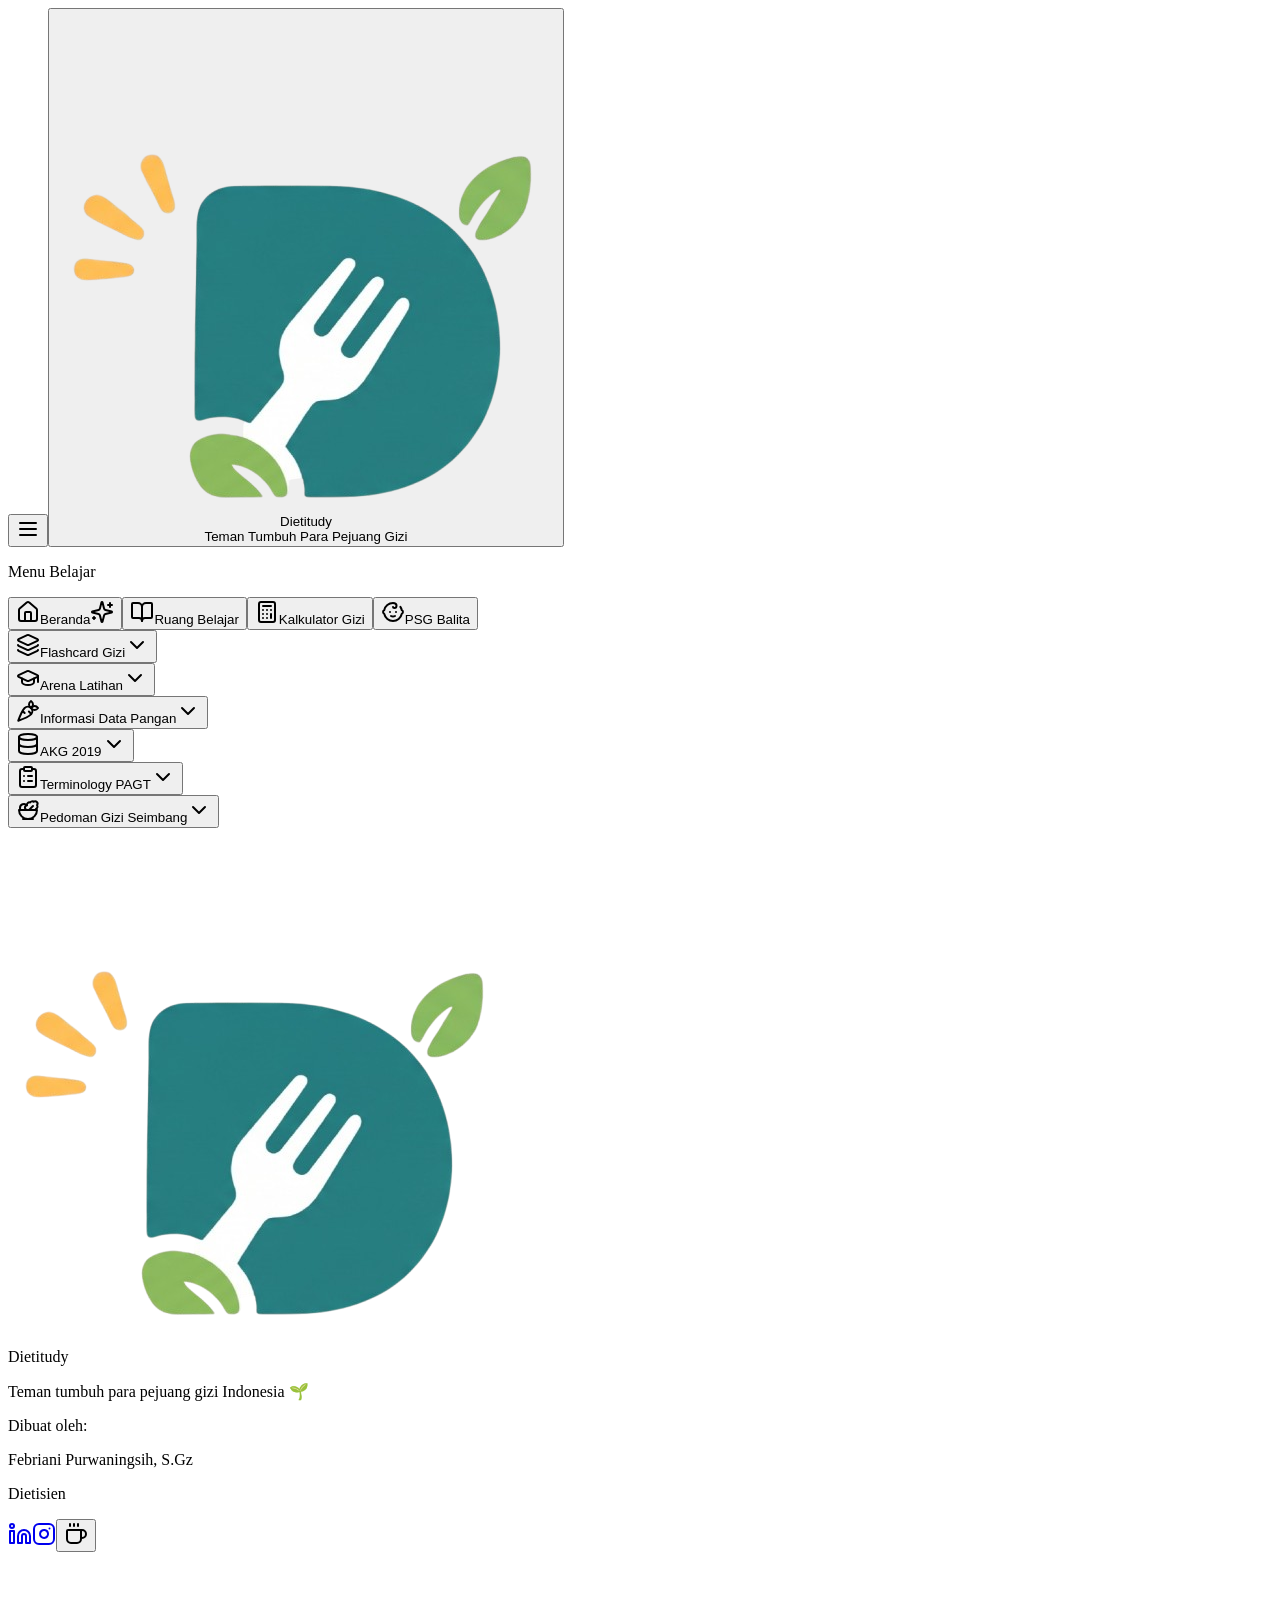
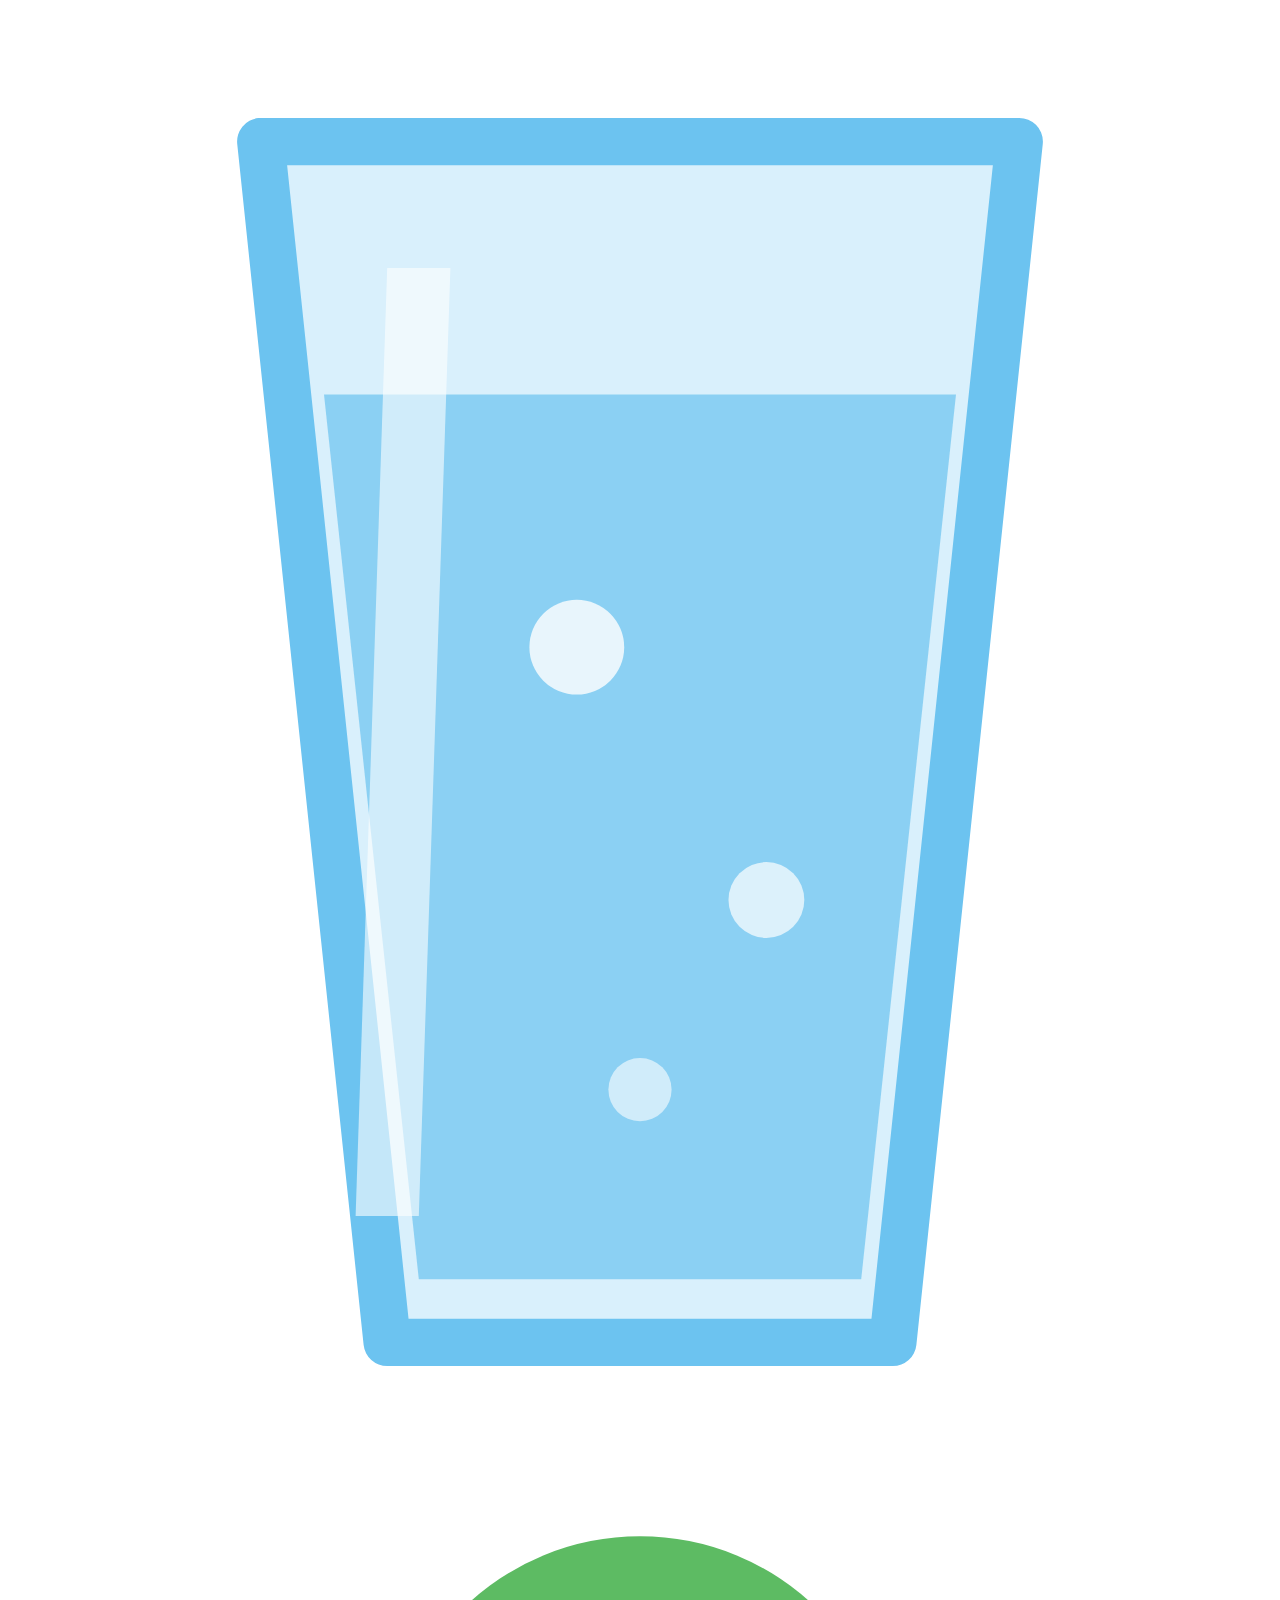
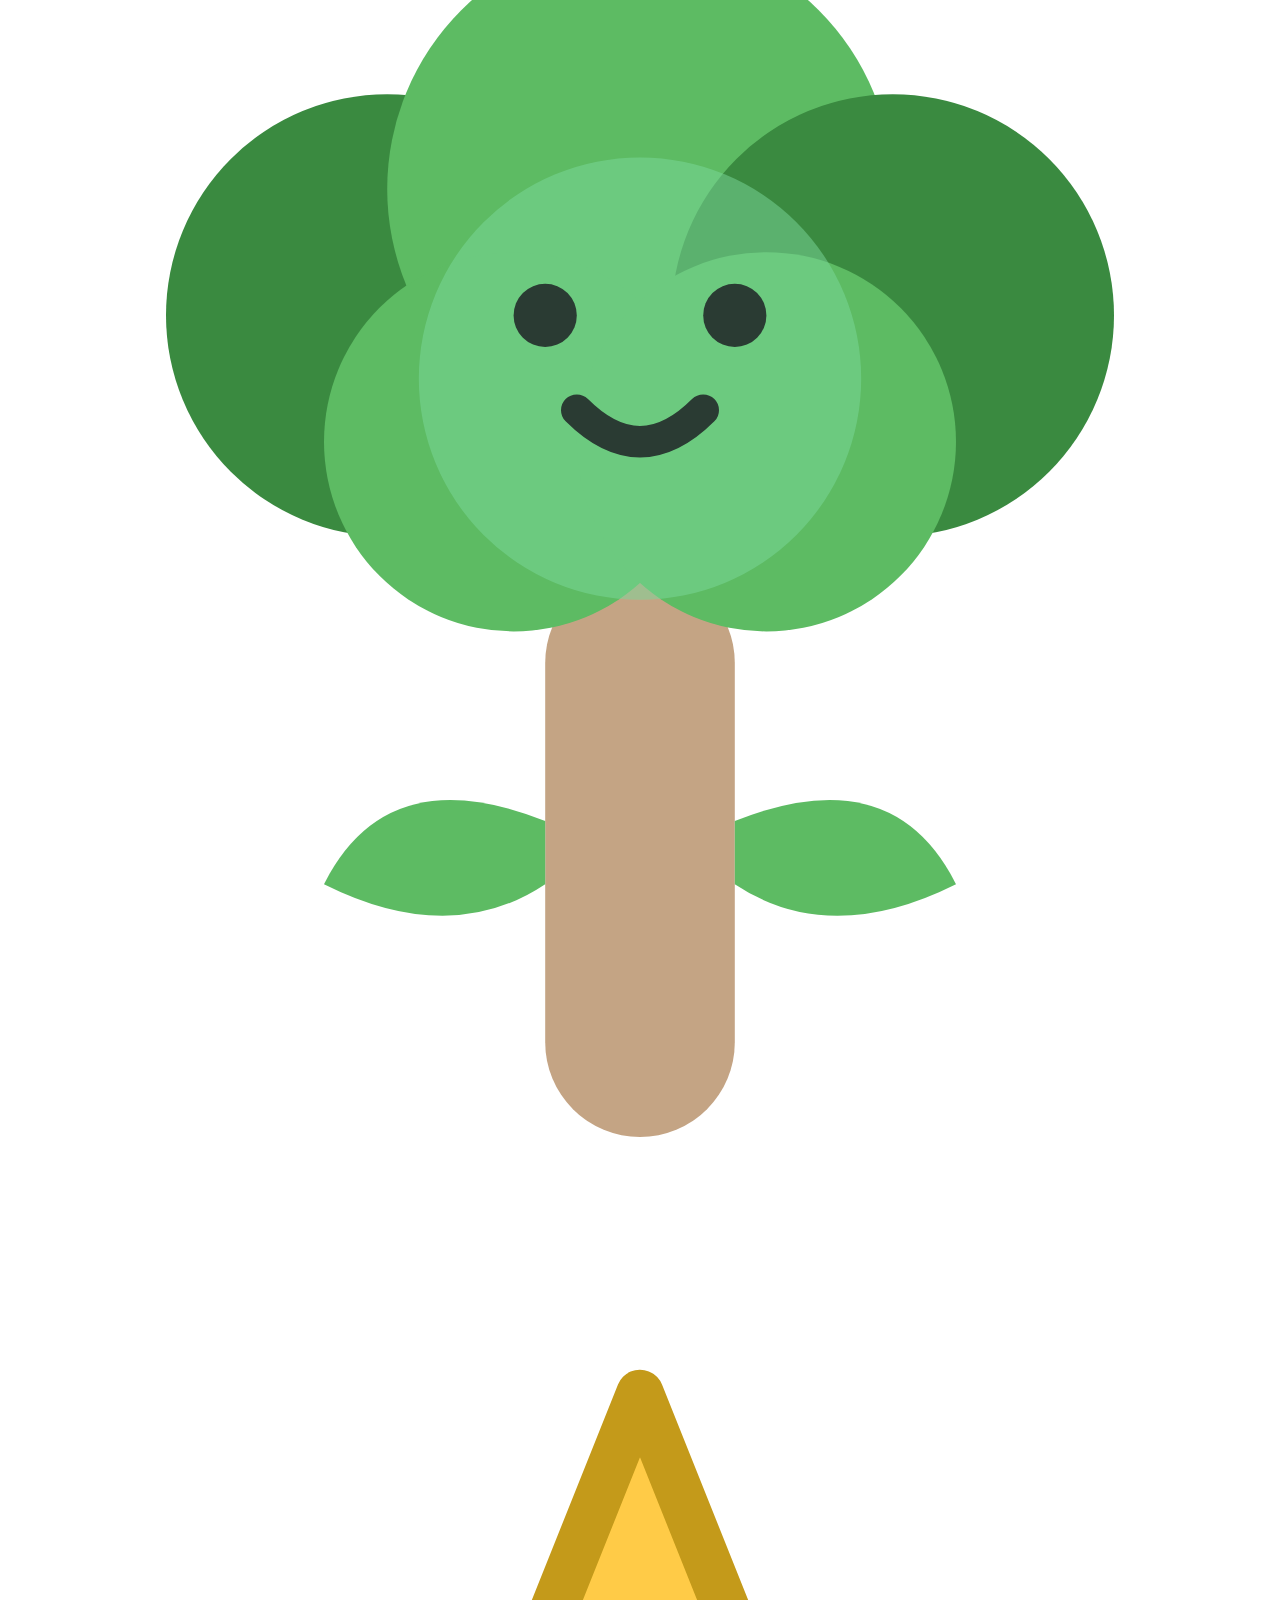
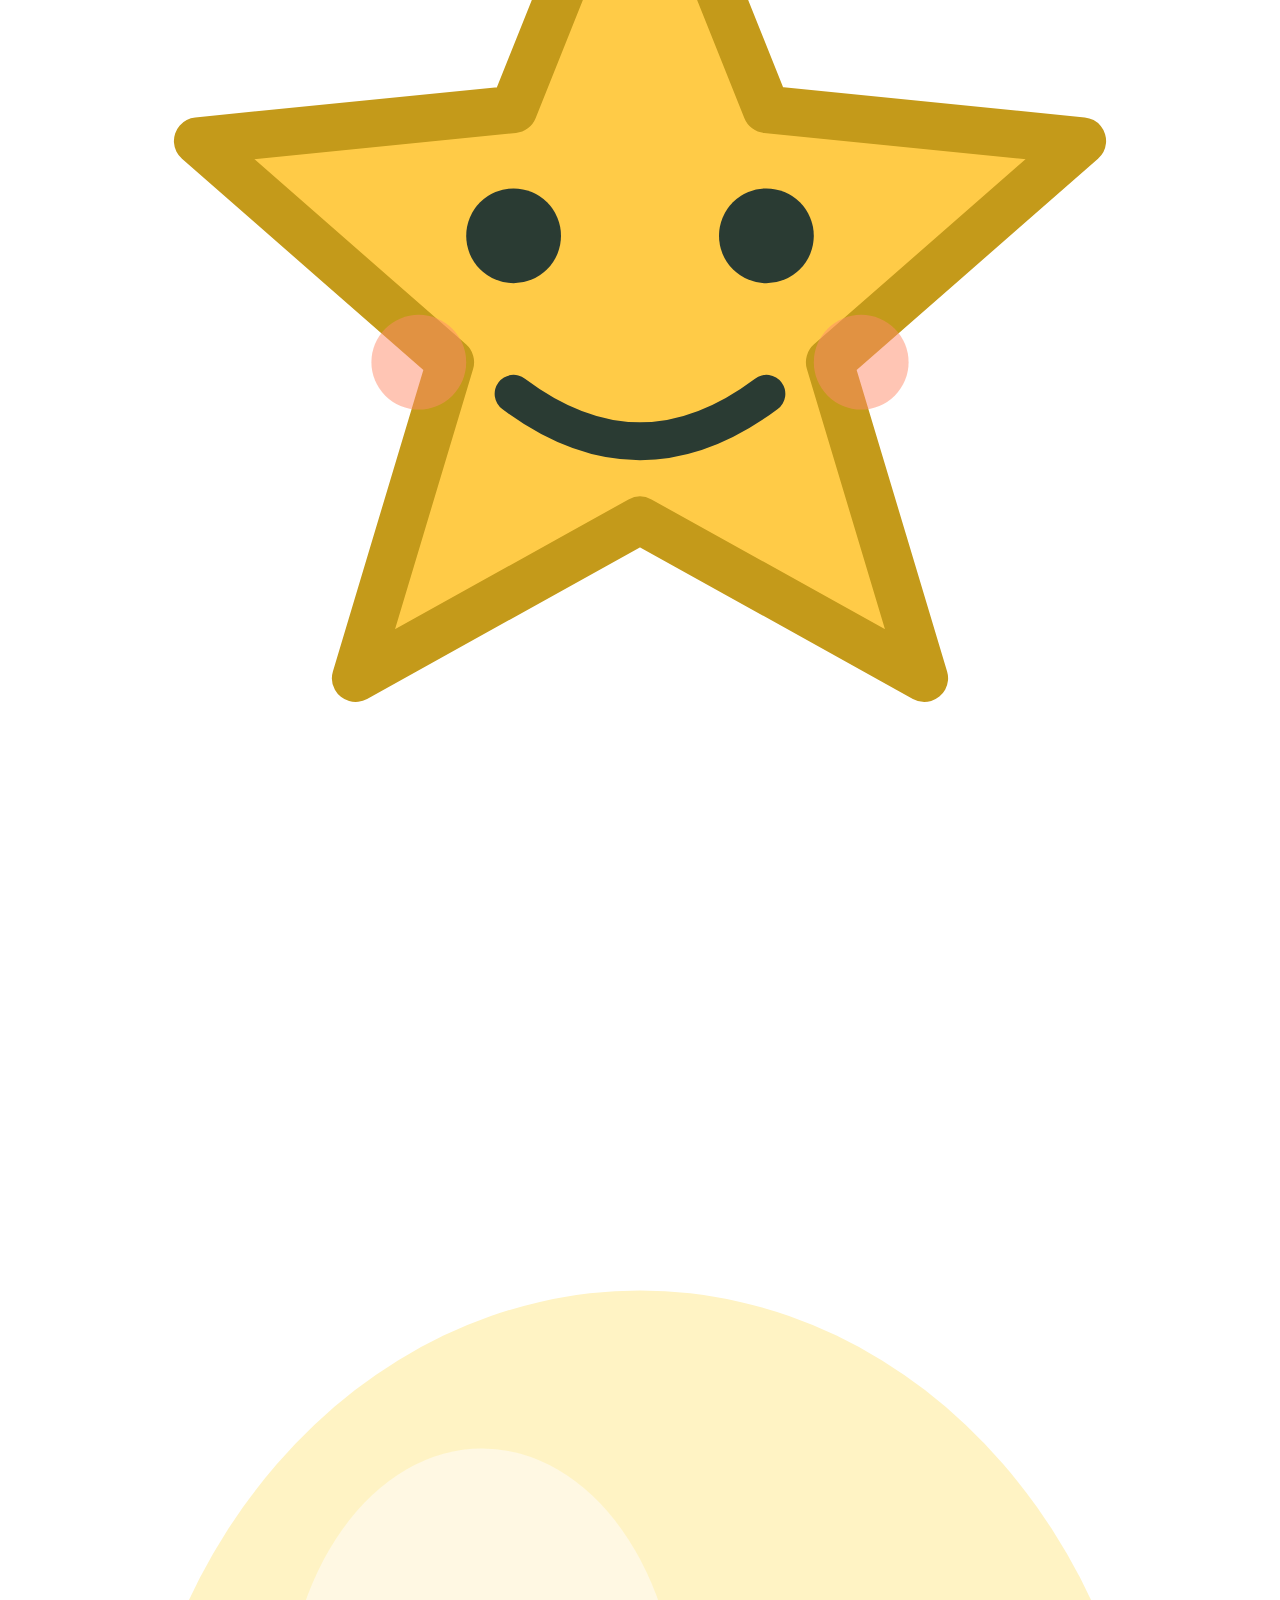
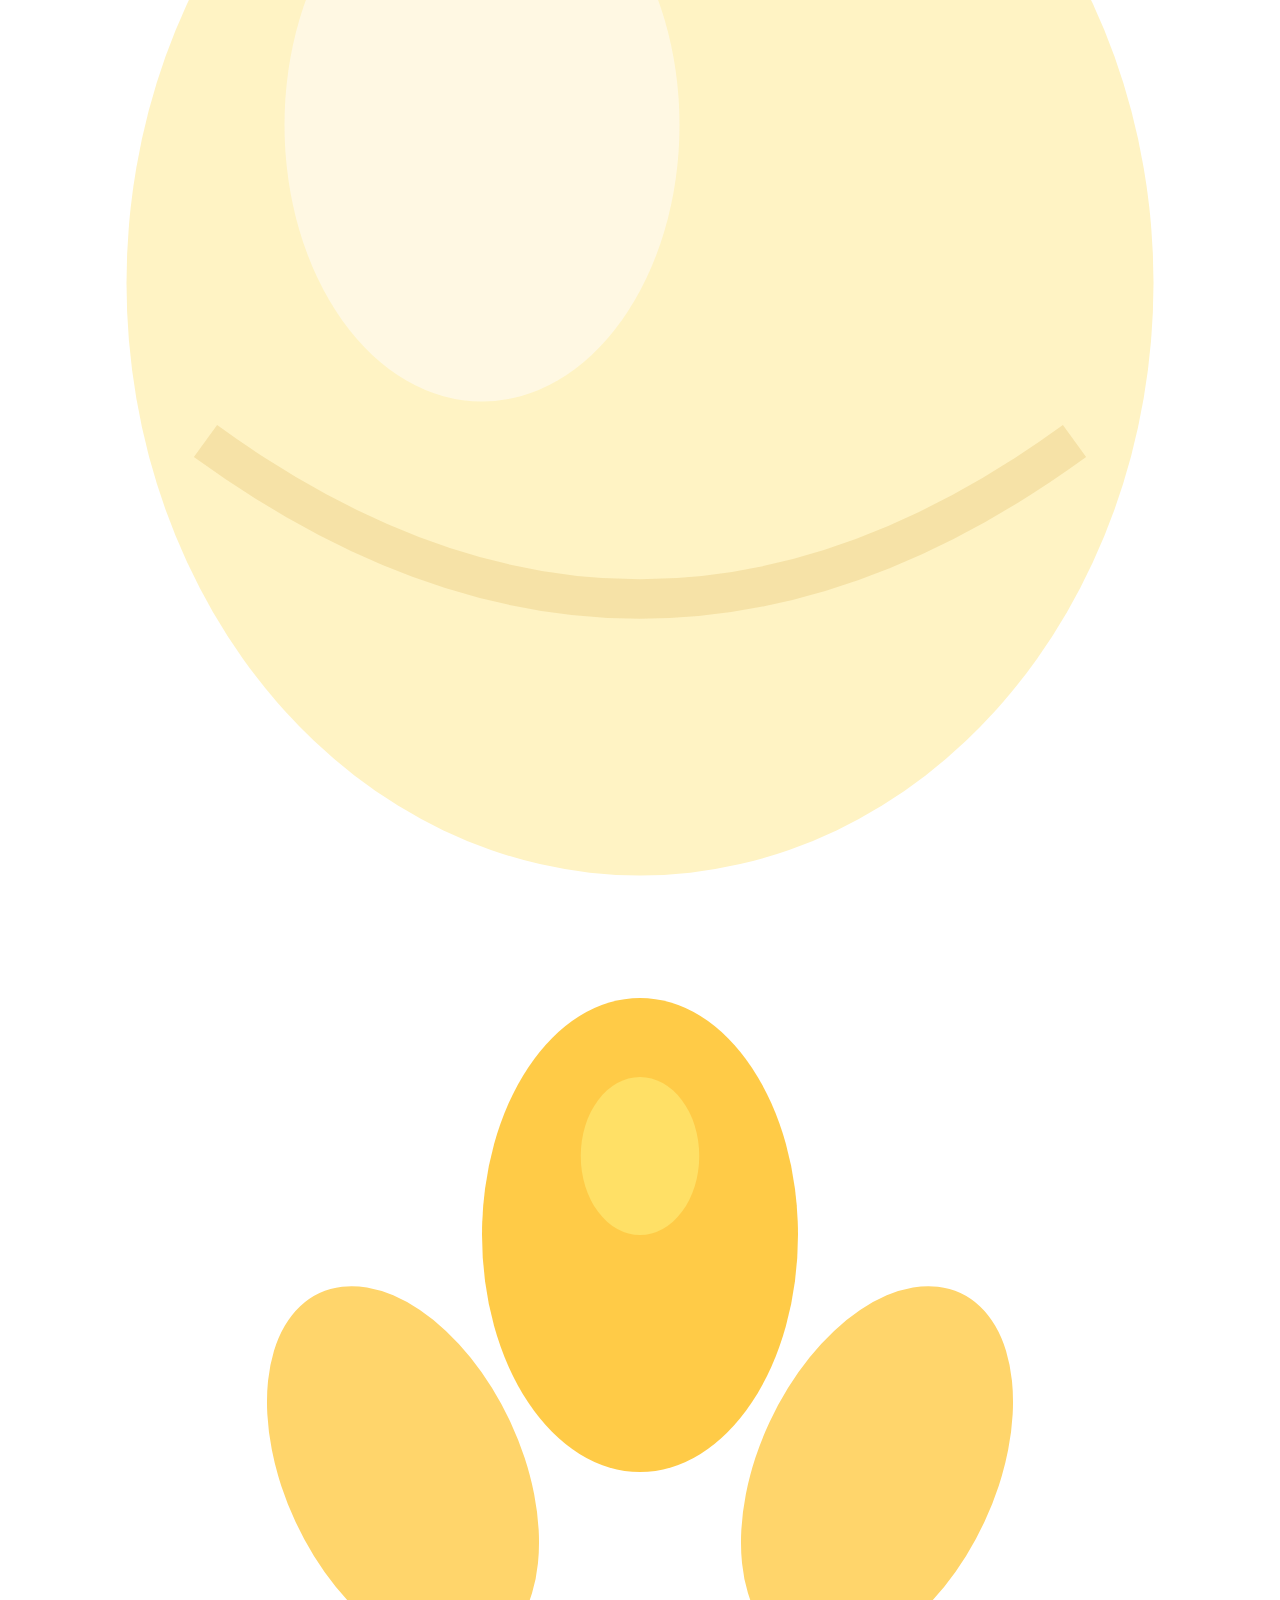
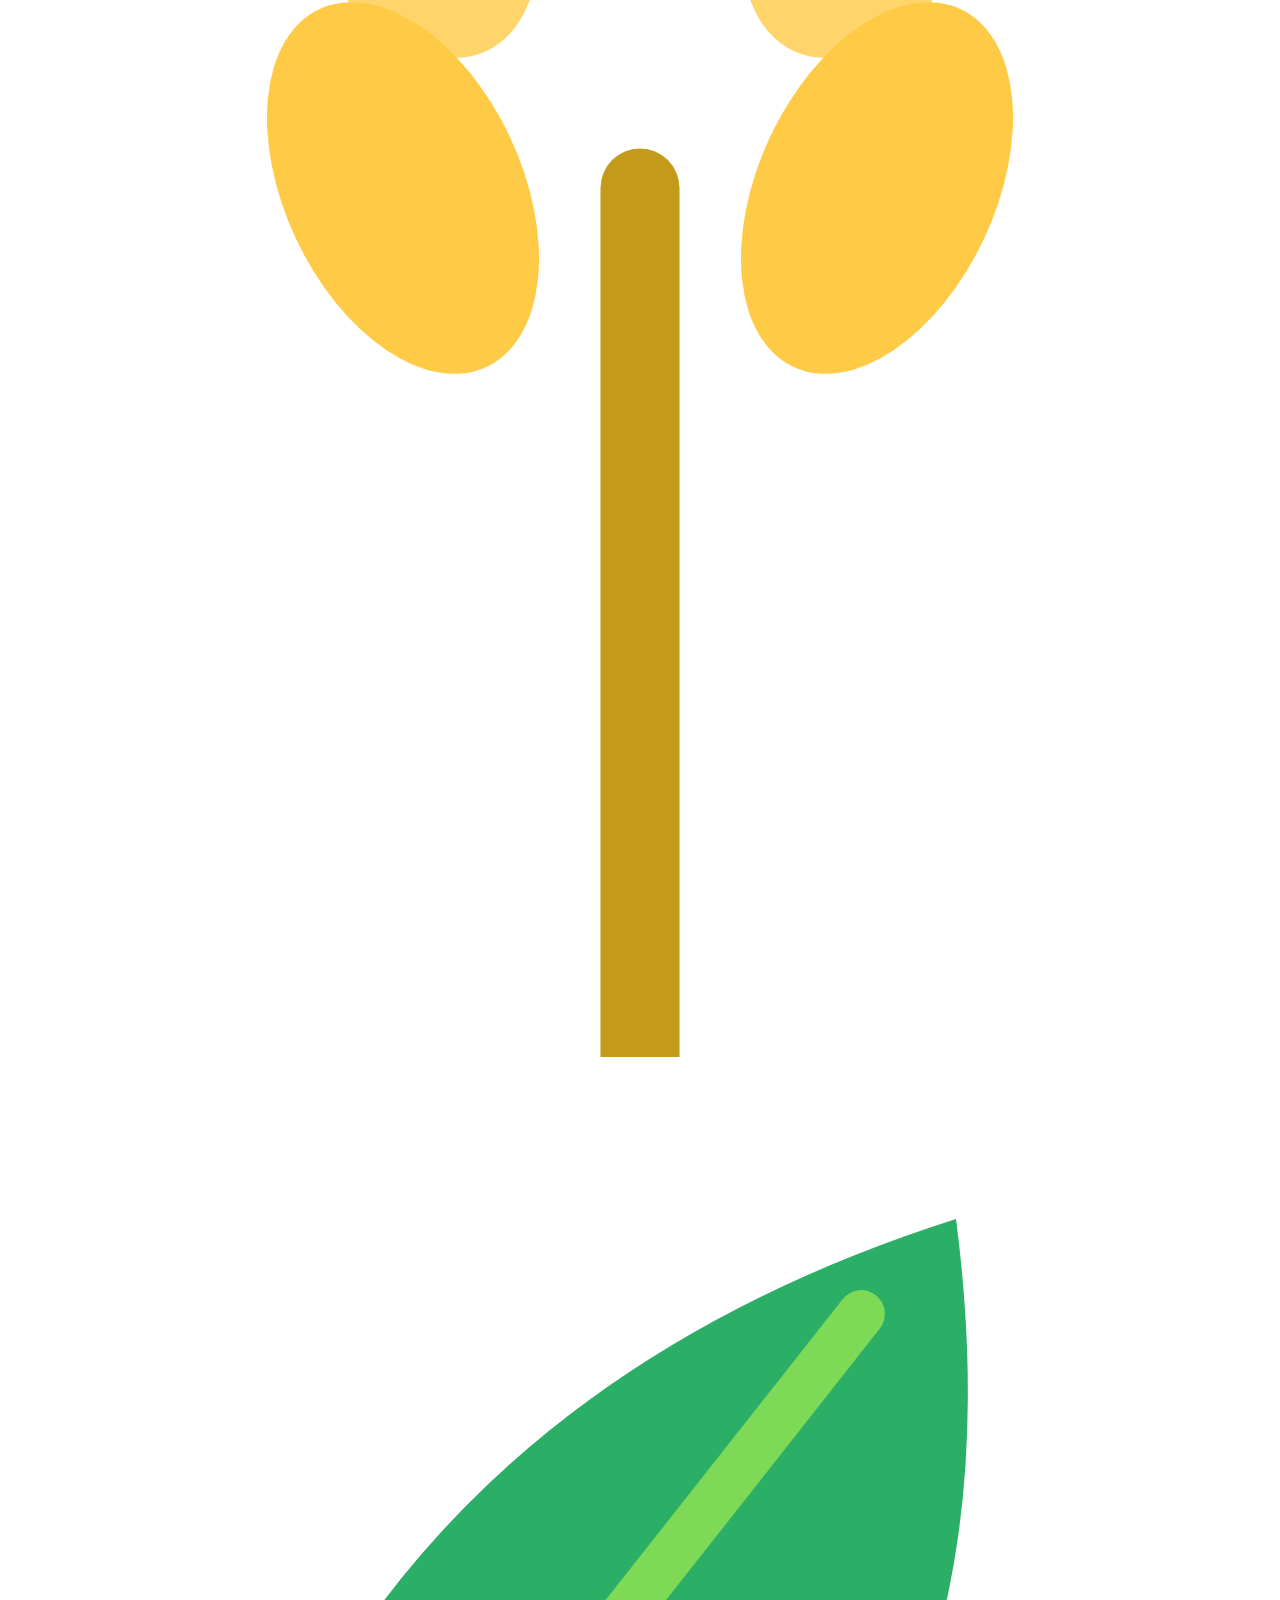
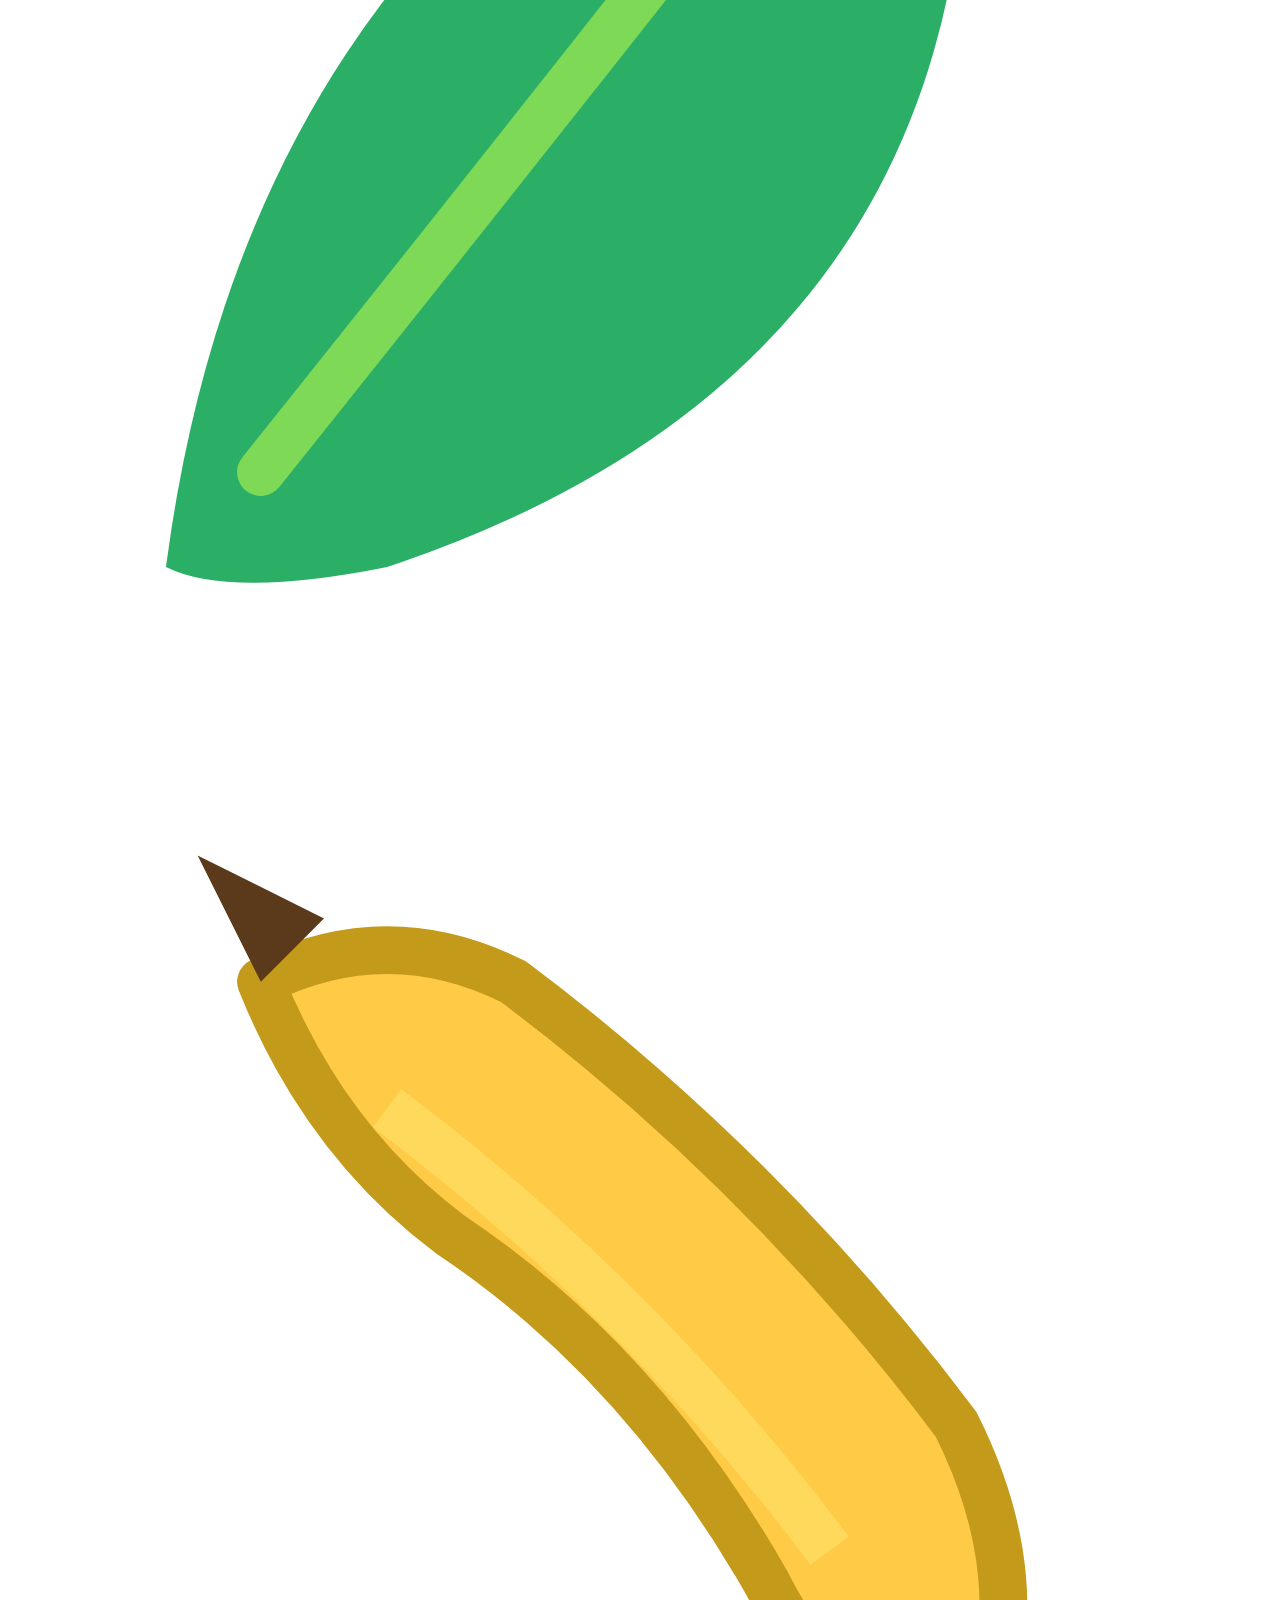
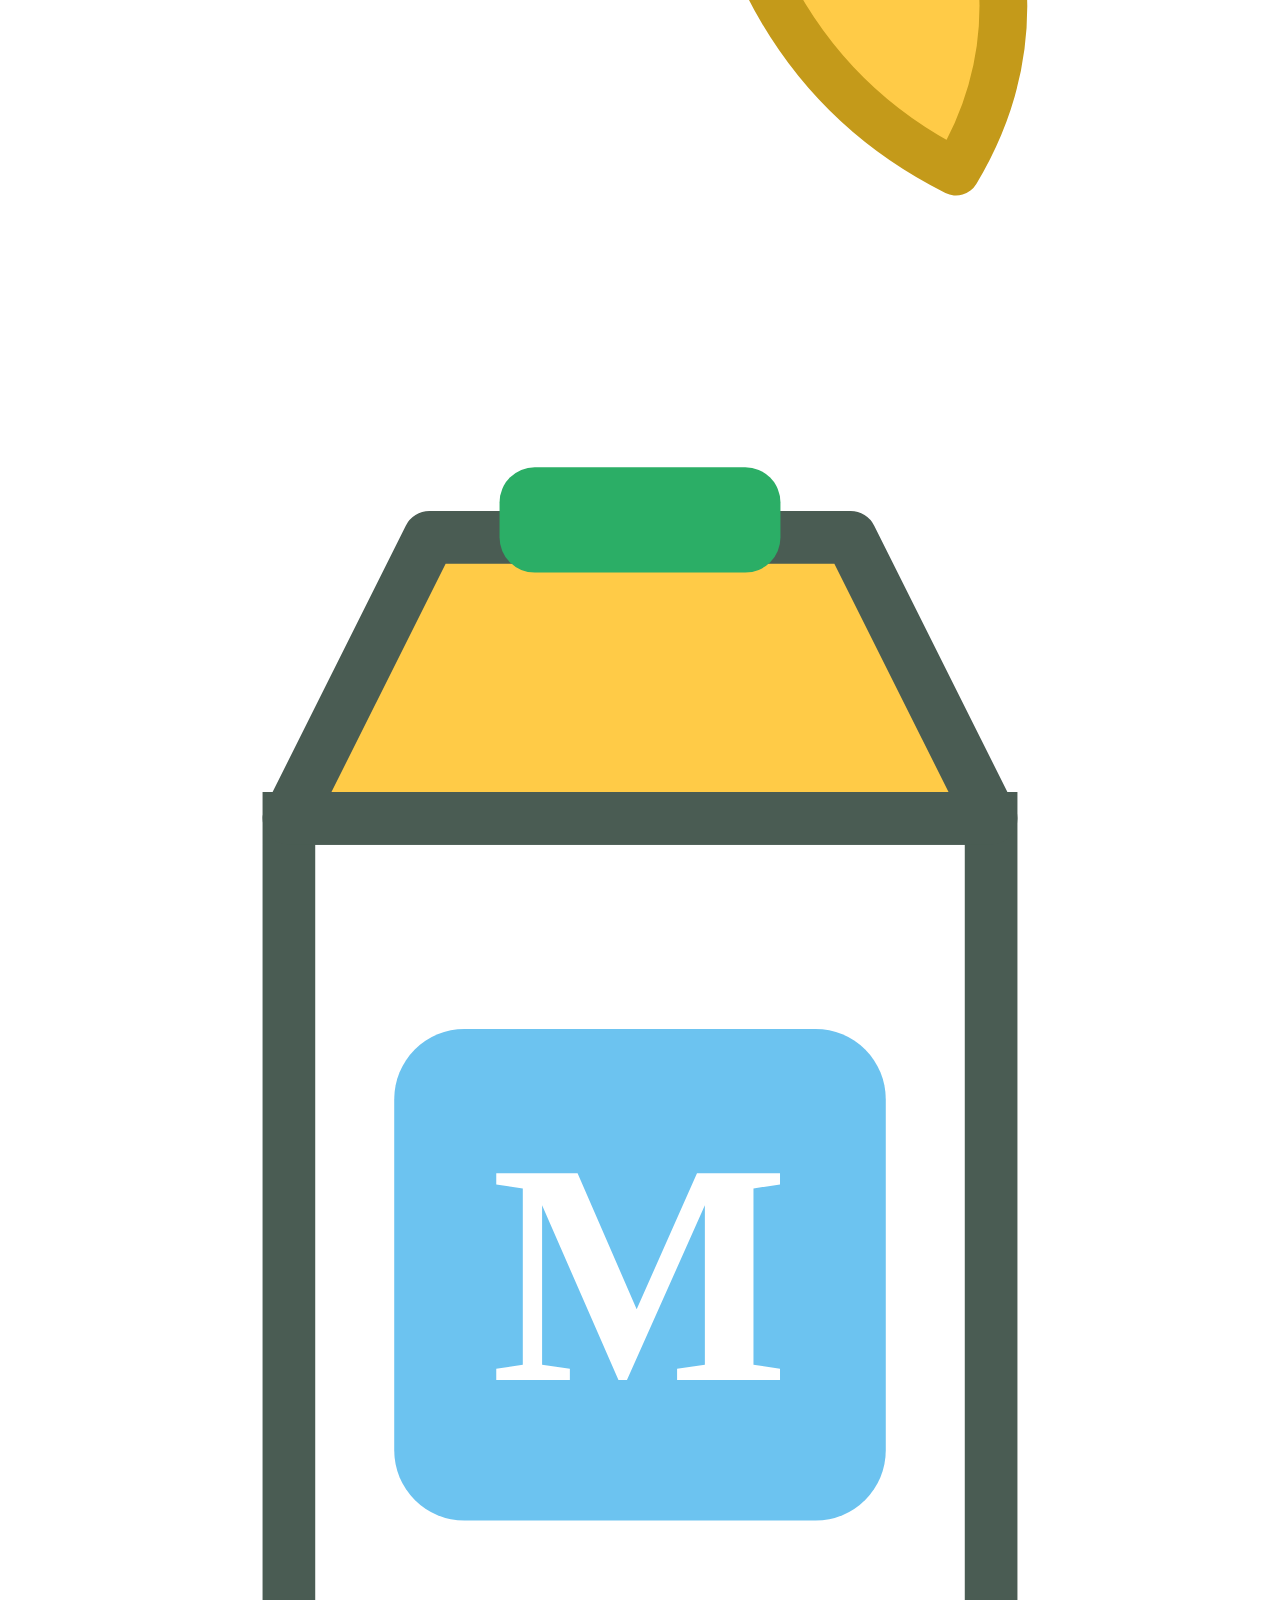
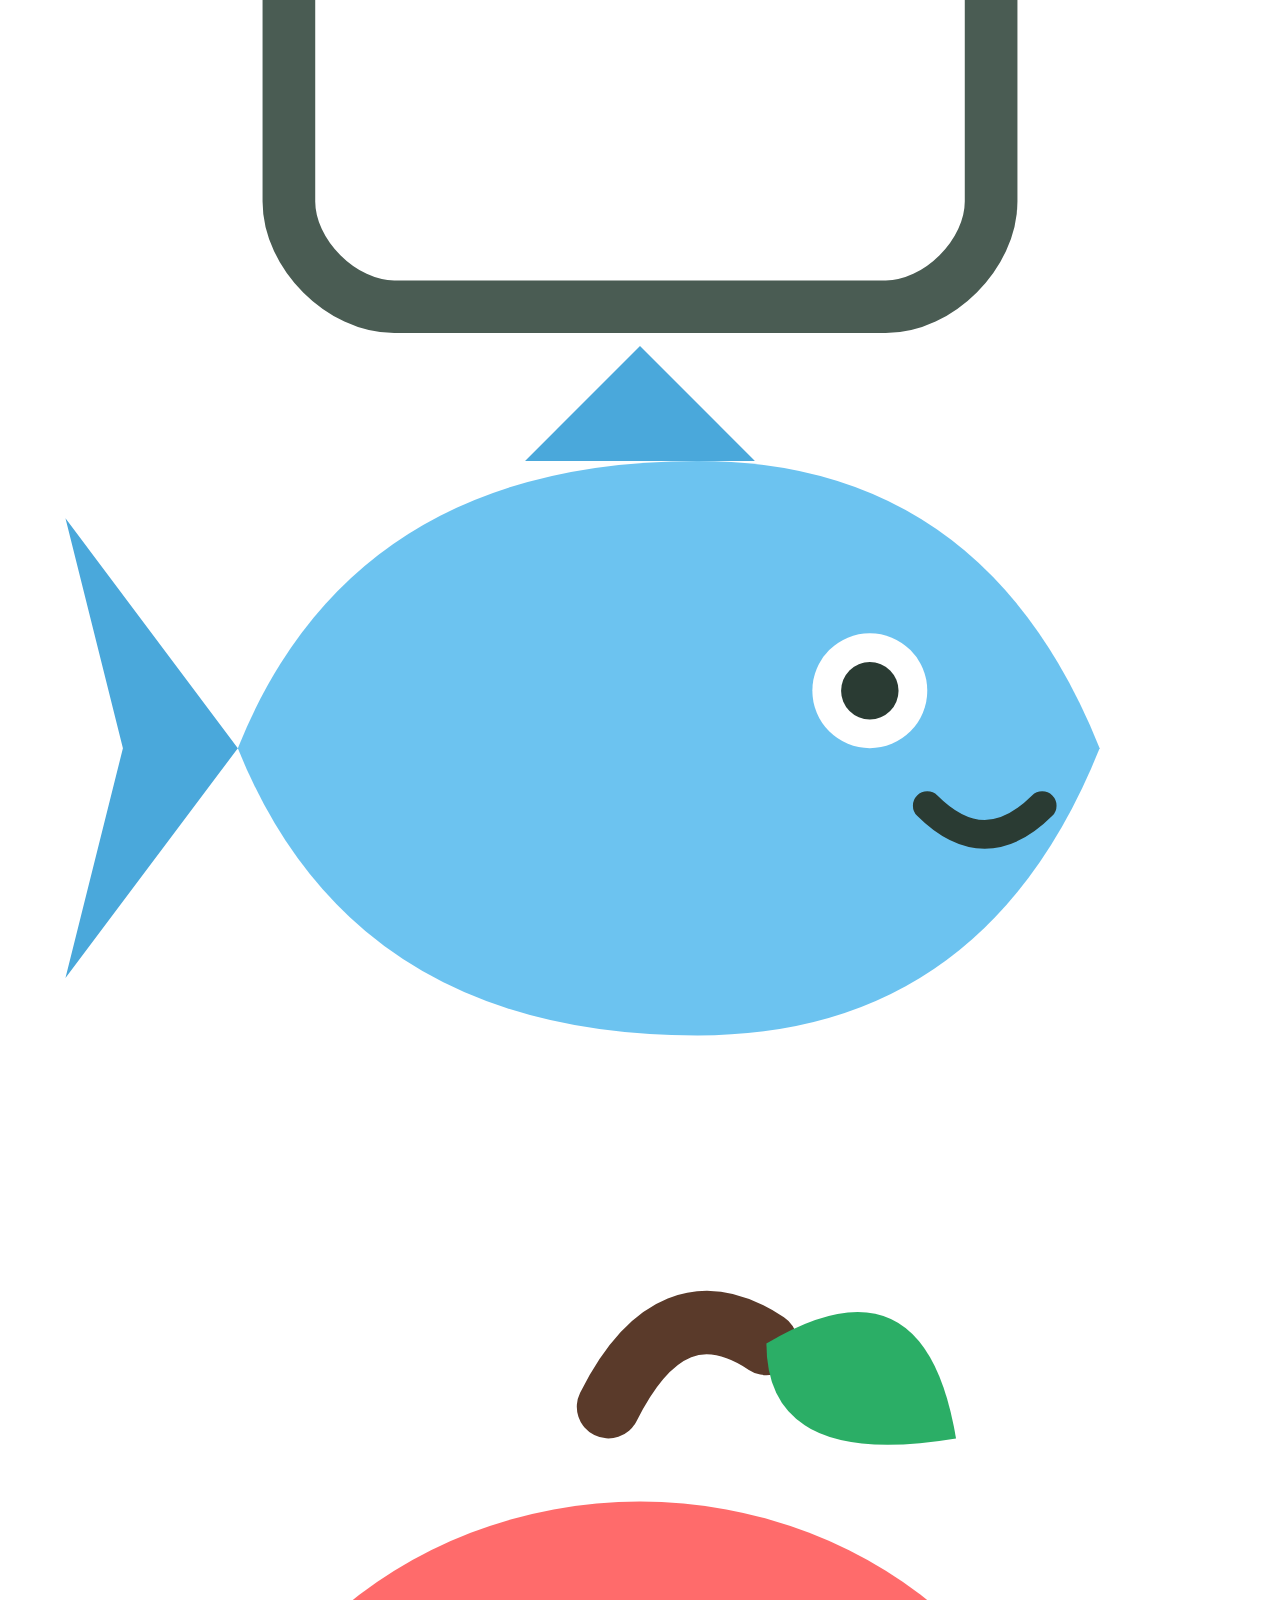
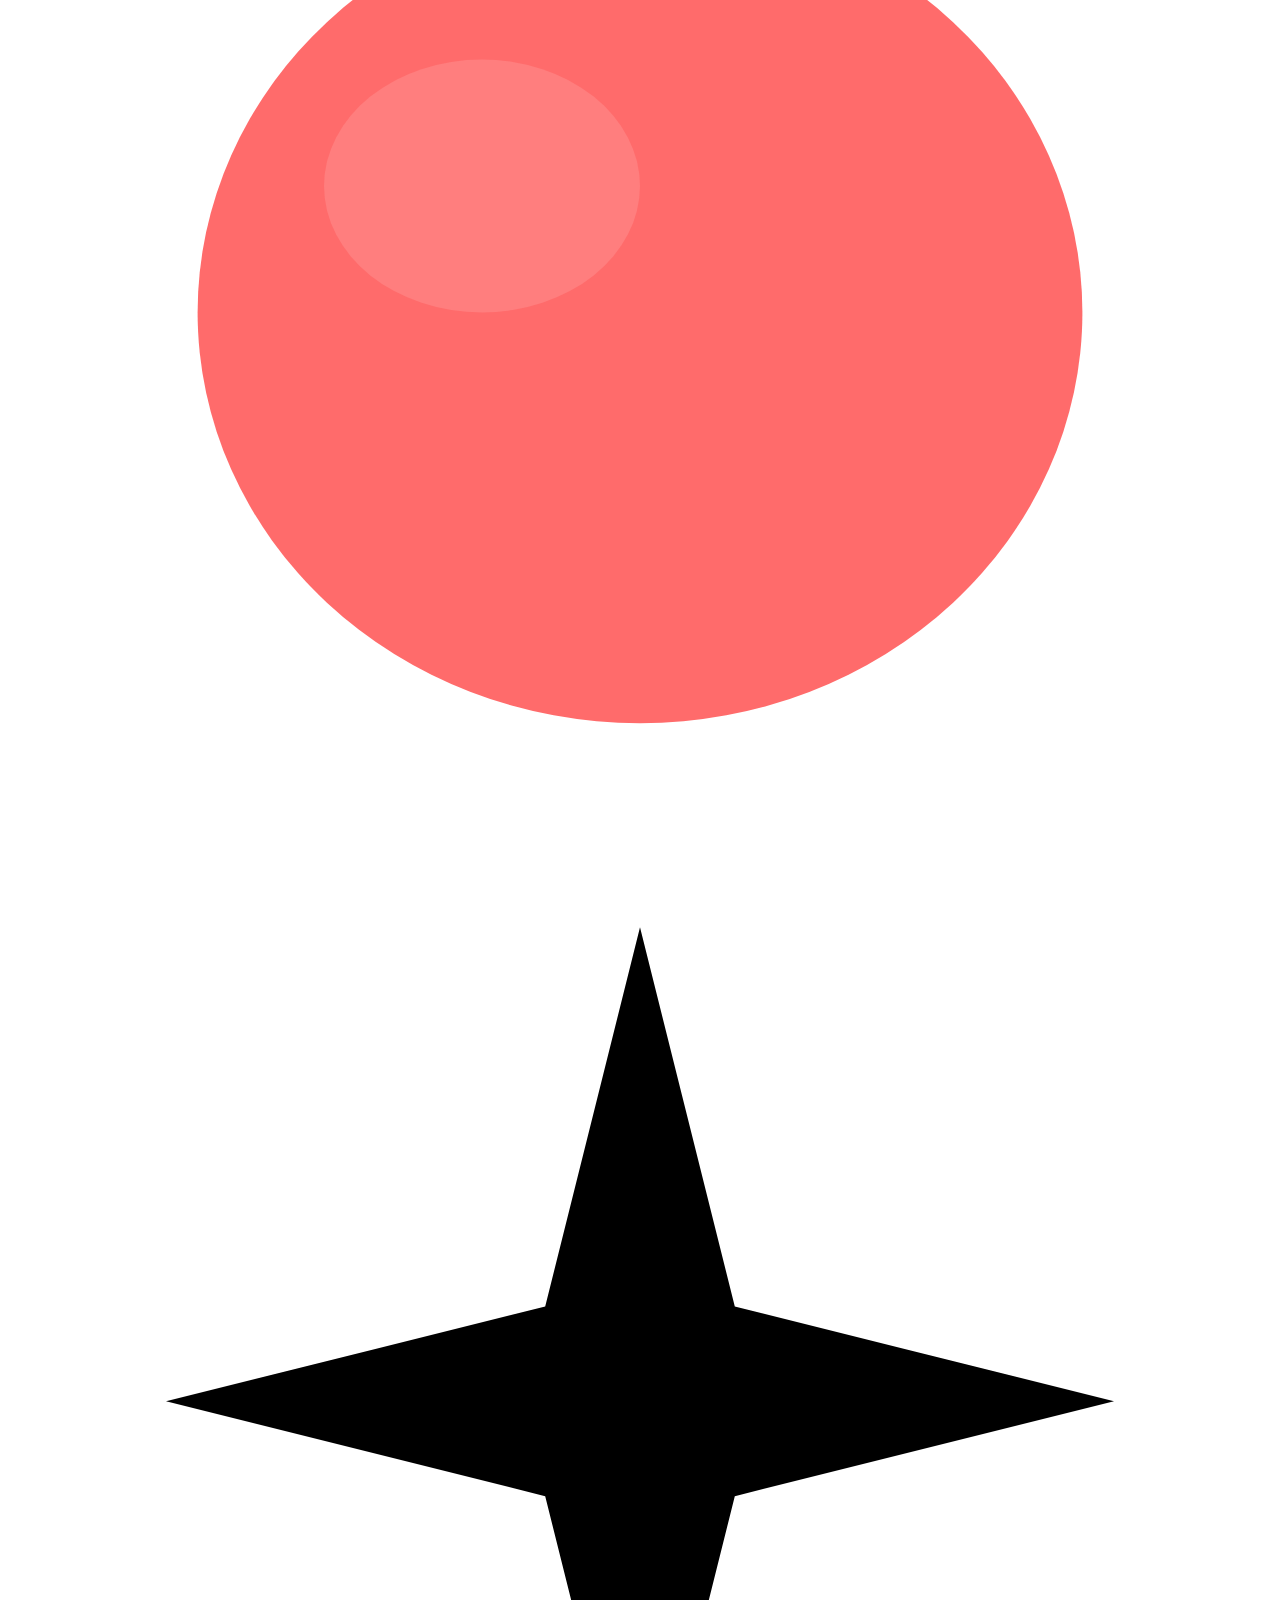
==== index.html @ fbe05edc "Deploy Dietitudy ke GitHub Pages" ====
<!DOCTYPE html><html lang="id"><head><meta charSet="utf-8"/><meta name="viewport" content="width=device-width, initial-scale=1"/><link rel="preload" href="/Dietitudy/_next/static/media/07c7676b89ed2778-s.p.2bn3s6zvc0dyp.woff2" as="font" crossorigin="" type="font/woff2"/><link rel="preload" href="/Dietitudy/_next/static/media/4686f7842ee651e2-s.p.2zp15__9k16__.woff2" as="font" crossorigin="" type="font/woff2"/><link rel="preload" href="/Dietitudy/_next/static/media/d8aeca813a9ab546-s.p.18rizl4rsrl42.woff2" as="font" crossorigin="" type="font/woff2"/><link rel="preload" as="image" href="/logo-d.png"/><link rel="stylesheet" href="/Dietitudy/_next/static/chunks/1f-6o81ngfc2s.css" data-precedence="next"/><link rel="stylesheet" href="/Dietitudy/_next/static/chunks/3xr7eno-gvbpo.css" data-precedence="next"/><link rel="preload" as="script" fetchPriority="low" href="/Dietitudy/_next/static/chunks/359_hc641qco7.js"/><script src="/Dietitudy/_next/static/chunks/3abgk3cgbilo5.js" async=""></script><script src="/Dietitudy/_next/static/chunks/2cruqrx9_hzux.js" async=""></script><script src="/Dietitudy/_next/static/chunks/turbopack-04iw7kk0-0gj2.js" async=""></script><script src="/Dietitudy/_next/static/chunks/2ngzwwqeitkk7.js" async=""></script><script src="/Dietitudy/_next/static/chunks/1bt-rsm6-ci0a.js" async=""></script><script src="/Dietitudy/_next/static/chunks/3ce9ywvig53nn.js" async=""></script><title>Dietitudy — Teman Tumbuh Para Pejuang Gizi</title><meta name="description" content="Teman belajar gizi untuk dietisien, nutrisionis, dan mahasiswa gizi di Indonesia. Belajar gizi jadi lebih mudah dan menyenangkan. Temukan materi, kalkulator, dan studi kasus untuk menemani perjalananmu menjadi Ahli Gizi yang kompeten."/><meta name="author" content="Dietitudy"/><meta name="keywords" content="Dietitudy,belajar gizi,gizi,nutrisi,dietisien,nutrisionis,mahasiswa gizi,AKG 2019,PAGT,tumpeng gizi,kalkulator gizi,IMT,Indonesia"/><meta property="og:title" content="Dietitudy — Teman Tumbuh Para Pejuang Gizi"/><meta property="og:description" content="Teman belajar gizi untuk dietisien, nutrisionis, dan mahasiswa gizi di Indonesia. Belajar gizi jadi lebih mudah dan menyenangkan."/><meta property="og:site_name" content="Dietitudy"/><meta property="og:type" content="website"/><meta name="twitter:card" content="summary"/><meta name="twitter:title" content="Dietitudy — Teman Tumbuh Para Pejuang Gizi"/><meta name="twitter:description" content="Teman belajar gizi untuk dietisien, nutrisionis, dan mahasiswa gizi di Indonesia. Belajar gizi jadi lebih mudah dan menyenangkan."/><link rel="icon" href="/logo-d.png"/><meta name="next-size-adjust" content=""/><script src="/Dietitudy/_next/static/chunks/0cz1d0mv5g_q7.js" noModule=""></script></head><body class="MOT0tq_variable cgTQqG_variable ViPqaa_variable antialiased bg-background text-foreground"><div hidden=""><!--$--><!--/$--></div><div class="min-h-screen flex flex-col bg-[#FFFEF7] relative"><div class="fixed inset-0 pointer-events-none z-0 overflow-hidden"><div class="absolute size-2 animate-twinkle-star" style="top:3%;left:5%;animation-delay:0s;clip-path:polygon(50% 0%, 61% 35%, 98% 35%, 68% 57%, 79% 91%, 50% 70%, 21% 91%, 32% 57%, 2% 35%, 39% 35%);background:rgba(255,255,255,0.95);filter:drop-shadow(0 0 6px rgba(255,255,255,0.9)) drop-shadow(0 0 12px rgba(255,200,100,0.3))"></div><div class="absolute size-2.5 animate-twinkle-star" style="top:8%;left:15%;animation-delay:0.5s;clip-path:polygon(50% 0%, 61% 35%, 98% 35%, 68% 57%, 79% 91%, 50% 70%, 21% 91%, 32% 57%, 2% 35%, 39% 35%);background:rgba(255,255,255,0.95);filter:drop-shadow(0 0 6px rgba(255,255,255,0.9)) drop-shadow(0 0 12px rgba(255,200,100,0.3))"></div><div class="absolute size-1.5 animate-twinkle-star" style="top:15%;left:3%;animation-delay:1s;clip-path:polygon(50% 0%, 61% 35%, 98% 35%, 68% 57%, 79% 91%, 50% 70%, 21% 91%, 32% 57%, 2% 35%, 39% 35%);background:rgba(255,255,255,0.95);filter:drop-shadow(0 0 6px rgba(255,255,255,0.9)) drop-shadow(0 0 12px rgba(255,200,100,0.3))"></div><div class="absolute size-3 animate-twinkle-star" style="top:5%;left:30%;animation-delay:0.3s;clip-path:polygon(50% 0%, 61% 35%, 98% 35%, 68% 57%, 79% 91%, 50% 70%, 21% 91%, 32% 57%, 2% 35%, 39% 35%);background:rgba(255,255,255,0.95);filter:drop-shadow(0 0 6px rgba(255,255,255,0.9)) drop-shadow(0 0 12px rgba(255,200,100,0.3))"></div><div class="absolute size-2 animate-twinkle-star" style="top:12%;left:45%;animation-delay:0.8s;clip-path:polygon(50% 0%, 61% 35%, 98% 35%, 68% 57%, 79% 91%, 50% 70%, 21% 91%, 32% 57%, 2% 35%, 39% 35%);background:rgba(255,255,255,0.95);filter:drop-shadow(0 0 6px rgba(255,255,255,0.9)) drop-shadow(0 0 12px rgba(255,200,100,0.3))"></div><div class="absolute size-2.5 animate-twinkle-star" style="top:20%;left:55%;animation-delay:1.2s;clip-path:polygon(50% 0%, 61% 35%, 98% 35%, 68% 57%, 79% 91%, 50% 70%, 21% 91%, 32% 57%, 2% 35%, 39% 35%);background:rgba(255,255,255,0.95);filter:drop-shadow(0 0 6px rgba(255,255,255,0.9)) drop-shadow(0 0 12px rgba(255,200,100,0.3))"></div><div class="absolute size-1.5 animate-twinkle-star" style="top:25%;left:8%;animation-delay:0.6s;clip-path:polygon(50% 0%, 61% 35%, 98% 35%, 68% 57%, 79% 91%, 50% 70%, 21% 91%, 32% 57%, 2% 35%, 39% 35%);background:rgba(255,255,255,0.95);filter:drop-shadow(0 0 6px rgba(255,255,255,0.9)) drop-shadow(0 0 12px rgba(255,200,100,0.3))"></div><div class="absolute size-2 animate-twinkle-star" style="top:30%;left:25%;animation-delay:1.5s;clip-path:polygon(50% 0%, 61% 35%, 98% 35%, 68% 57%, 79% 91%, 50% 70%, 21% 91%, 32% 57%, 2% 35%, 39% 35%);background:rgba(255,255,255,0.95);filter:drop-shadow(0 0 6px rgba(255,255,255,0.9)) drop-shadow(0 0 12px rgba(255,200,100,0.3))"></div><div class="absolute size-2.5 animate-twinkle-star" style="top:35%;left:50%;animation-delay:0.2s;clip-path:polygon(50% 0%, 61% 35%, 98% 35%, 68% 57%, 79% 91%, 50% 70%, 21% 91%, 32% 57%, 2% 35%, 39% 35%);background:rgba(255,255,255,0.95);filter:drop-shadow(0 0 6px rgba(255,255,255,0.9)) drop-shadow(0 0 12px rgba(255,200,100,0.3))"></div><div class="absolute size-1.5 animate-twinkle-star" style="top:40%;left:70%;animation-delay:0.9s;clip-path:polygon(50% 0%, 61% 35%, 98% 35%, 68% 57%, 79% 91%, 50% 70%, 21% 91%, 32% 57%, 2% 35%, 39% 35%);background:rgba(255,255,255,0.95);filter:drop-shadow(0 0 6px rgba(255,255,255,0.9)) drop-shadow(0 0 12px rgba(255,200,100,0.3))"></div><div class="absolute size-2 animate-twinkle-star" style="top:45%;left:12%;animation-delay:1.3s;clip-path:polygon(50% 0%, 61% 35%, 98% 35%, 68% 57%, 79% 91%, 50% 70%, 21% 91%, 32% 57%, 2% 35%, 39% 35%);background:rgba(255,255,255,0.95);filter:drop-shadow(0 0 6px rgba(255,255,255,0.9)) drop-shadow(0 0 12px rgba(255,200,100,0.3))"></div><div class="absolute size-3 animate-twinkle-star" style="top:50%;left:35%;animation-delay:0.4s;clip-path:polygon(50% 0%, 61% 35%, 98% 35%, 68% 57%, 79% 91%, 50% 70%, 21% 91%, 32% 57%, 2% 35%, 39% 35%);background:rgba(255,255,255,0.95);filter:drop-shadow(0 0 6px rgba(255,255,255,0.9)) drop-shadow(0 0 12px rgba(255,200,100,0.3))"></div><div class="absolute size-1.5 animate-twinkle-star" style="top:55%;left:60%;animation-delay:1.1s;clip-path:polygon(50% 0%, 61% 35%, 98% 35%, 68% 57%, 79% 91%, 50% 70%, 21% 91%, 32% 57%, 2% 35%, 39% 35%);background:rgba(255,255,255,0.95);filter:drop-shadow(0 0 6px rgba(255,255,255,0.9)) drop-shadow(0 0 12px rgba(255,200,100,0.3))"></div><div class="absolute size-2.5 animate-twinkle-star" style="top:60%;left:80%;animation-delay:0.7s;clip-path:polygon(50% 0%, 61% 35%, 98% 35%, 68% 57%, 79% 91%, 50% 70%, 21% 91%, 32% 57%, 2% 35%, 39% 35%);background:rgba(255,255,255,0.95);filter:drop-shadow(0 0 6px rgba(255,255,255,0.9)) drop-shadow(0 0 12px rgba(255,200,100,0.3))"></div><div class="absolute size-2 animate-twinkle-star" style="top:65%;left:5%;animation-delay:1.4s;clip-path:polygon(50% 0%, 61% 35%, 98% 35%, 68% 57%, 79% 91%, 50% 70%, 21% 91%, 32% 57%, 2% 35%, 39% 35%);background:rgba(255,255,255,0.95);filter:drop-shadow(0 0 6px rgba(255,255,255,0.9)) drop-shadow(0 0 12px rgba(255,200,100,0.3))"></div><div class="absolute size-1.5 animate-twinkle-star" style="top:70%;left:20%;animation-delay:0.1s;clip-path:polygon(50% 0%, 61% 35%, 98% 35%, 68% 57%, 79% 91%, 50% 70%, 21% 91%, 32% 57%, 2% 35%, 39% 35%);background:rgba(255,255,255,0.95);filter:drop-shadow(0 0 6px rgba(255,255,255,0.9)) drop-shadow(0 0 12px rgba(255,200,100,0.3))"></div><div class="absolute size-2.5 animate-twinkle-star" style="top:75%;left:45%;animation-delay:1.6s;clip-path:polygon(50% 0%, 61% 35%, 98% 35%, 68% 57%, 79% 91%, 50% 70%, 21% 91%, 32% 57%, 2% 35%, 39% 35%);background:rgba(255,255,255,0.95);filter:drop-shadow(0 0 6px rgba(255,255,255,0.9)) drop-shadow(0 0 12px rgba(255,200,100,0.3))"></div><div class="absolute size-2 animate-twinkle-star" style="top:80%;left:65%;animation-delay:0.8s;clip-path:polygon(50% 0%, 61% 35%, 98% 35%, 68% 57%, 79% 91%, 50% 70%, 21% 91%, 32% 57%, 2% 35%, 39% 35%);background:rgba(255,255,255,0.95);filter:drop-shadow(0 0 6px rgba(255,255,255,0.9)) drop-shadow(0 0 12px rgba(255,200,100,0.3))"></div><div class="absolute size-1.5 animate-twinkle-star" style="top:85%;left:85%;animation-delay:1.2s;clip-path:polygon(50% 0%, 61% 35%, 98% 35%, 68% 57%, 79% 91%, 50% 70%, 21% 91%, 32% 57%, 2% 35%, 39% 35%);background:rgba(255,255,255,0.95);filter:drop-shadow(0 0 6px rgba(255,255,255,0.9)) drop-shadow(0 0 12px rgba(255,200,100,0.3))"></div><div class="absolute size-2.5 animate-twinkle-star" style="top:90%;left:15%;animation-delay:0.3s;clip-path:polygon(50% 0%, 61% 35%, 98% 35%, 68% 57%, 79% 91%, 50% 70%, 21% 91%, 32% 57%, 2% 35%, 39% 35%);background:rgba(255,255,255,0.95);filter:drop-shadow(0 0 6px rgba(255,255,255,0.9)) drop-shadow(0 0 12px rgba(255,200,100,0.3))"></div><div class="absolute size-2 animate-twinkle-star" style="top:92%;left:50%;animation-delay:0.9s;clip-path:polygon(50% 0%, 61% 35%, 98% 35%, 68% 57%, 79% 91%, 50% 70%, 21% 91%, 32% 57%, 2% 35%, 39% 35%);background:rgba(255,255,255,0.95);filter:drop-shadow(0 0 6px rgba(255,255,255,0.9)) drop-shadow(0 0 12px rgba(255,200,100,0.3))"></div><div class="absolute size-1.5 animate-twinkle-star" style="top:10%;left:70%;animation-delay:1.7s;clip-path:polygon(50% 0%, 61% 35%, 98% 35%, 68% 57%, 79% 91%, 50% 70%, 21% 91%, 32% 57%, 2% 35%, 39% 35%);background:rgba(255,255,255,0.95);filter:drop-shadow(0 0 6px rgba(255,255,255,0.9)) drop-shadow(0 0 12px rgba(255,200,100,0.3))"></div><div class="absolute size-2 animate-twinkle-star" style="top:18%;left:85%;animation-delay:0.5s;clip-path:polygon(50% 0%, 61% 35%, 98% 35%, 68% 57%, 79% 91%, 50% 70%, 21% 91%, 32% 57%, 2% 35%, 39% 35%);background:rgba(255,255,255,0.95);filter:drop-shadow(0 0 6px rgba(255,255,255,0.9)) drop-shadow(0 0 12px rgba(255,200,100,0.3))"></div><div class="absolute size-2.5 animate-twinkle-star" style="top:28%;left:90%;animation-delay:1.0s;clip-path:polygon(50% 0%, 61% 35%, 98% 35%, 68% 57%, 79% 91%, 50% 70%, 21% 91%, 32% 57%, 2% 35%, 39% 35%);background:rgba(255,255,255,0.95);filter:drop-shadow(0 0 6px rgba(255,255,255,0.9)) drop-shadow(0 0 12px rgba(255,200,100,0.3))"></div><div class="absolute size-1.5 animate-twinkle-star" style="top:38%;left:38%;animation-delay:0.6s;clip-path:polygon(50% 0%, 61% 35%, 98% 35%, 68% 57%, 79% 91%, 50% 70%, 21% 91%, 32% 57%, 2% 35%, 39% 35%);background:rgba(255,255,255,0.95);filter:drop-shadow(0 0 6px rgba(255,255,255,0.9)) drop-shadow(0 0 12px rgba(255,200,100,0.3))"></div><div class="absolute size-2 animate-twinkle-star" style="top:48%;left:75%;animation-delay:1.3s;clip-path:polygon(50% 0%, 61% 35%, 98% 35%, 68% 57%, 79% 91%, 50% 70%, 21% 91%, 32% 57%, 2% 35%, 39% 35%);background:rgba(255,255,255,0.95);filter:drop-shadow(0 0 6px rgba(255,255,255,0.9)) drop-shadow(0 0 12px rgba(255,200,100,0.3))"></div><div class="absolute size-2.5 animate-twinkle-star" style="top:58%;left:28%;animation-delay:0.4s;clip-path:polygon(50% 0%, 61% 35%, 98% 35%, 68% 57%, 79% 91%, 50% 70%, 21% 91%, 32% 57%, 2% 35%, 39% 35%);background:rgba(255,255,255,0.95);filter:drop-shadow(0 0 6px rgba(255,255,255,0.9)) drop-shadow(0 0 12px rgba(255,200,100,0.3))"></div><div class="absolute size-1.5 animate-twinkle-star" style="top:68%;left:52%;animation-delay:1.1s;clip-path:polygon(50% 0%, 61% 35%, 98% 35%, 68% 57%, 79% 91%, 50% 70%, 21% 91%, 32% 57%, 2% 35%, 39% 35%);background:rgba(255,255,255,0.95);filter:drop-shadow(0 0 6px rgba(255,255,255,0.9)) drop-shadow(0 0 12px rgba(255,200,100,0.3))"></div><div class="absolute size-2 animate-twinkle-star" style="top:78%;left:8%;animation-delay:0.7s;clip-path:polygon(50% 0%, 61% 35%, 98% 35%, 68% 57%, 79% 91%, 50% 70%, 21% 91%, 32% 57%, 2% 35%, 39% 35%);background:rgba(255,255,255,0.95);filter:drop-shadow(0 0 6px rgba(255,255,255,0.9)) drop-shadow(0 0 12px rgba(255,200,100,0.3))"></div><div class="absolute size-2.5 animate-twinkle-star" style="top:88%;left:72%;animation-delay:1.5s;clip-path:polygon(50% 0%, 61% 35%, 98% 35%, 68% 57%, 79% 91%, 50% 70%, 21% 91%, 32% 57%, 2% 35%, 39% 35%);background:rgba(255,255,255,0.95);filter:drop-shadow(0 0 6px rgba(255,255,255,0.9)) drop-shadow(0 0 12px rgba(255,200,100,0.3))"></div></div><header class="sticky top-0 z-40 h-16 border-b border-[#ECE7D7] bg-[#FFFEF7]/95 backdrop-blur supports-[backdrop-filter]:bg-[#FFFEF7]/80 flex items-center px-4 gap-3"><button data-slot="button" class="inline-flex items-center justify-center gap-2 whitespace-nowrap text-sm font-medium transition-all disabled:pointer-events-none disabled:opacity-50 [&amp;_svg]:pointer-events-none [&amp;_svg:not([class*=&#x27;size-&#x27;])]:size-4 shrink-0 [&amp;_svg]:shrink-0 outline-none focus-visible:border-ring focus-visible:ring-ring/50 focus-visible:ring-[3px] aria-invalid:ring-destructive/20 dark:aria-invalid:ring-destructive/40 aria-invalid:border-destructive hover:text-accent-foreground dark:hover:bg-accent/50 size-9 lg:hidden rounded-full hover:bg-[#F4F8F2]" aria-label="Buka menu"><svg xmlns="http://www.w3.org/2000/svg" width="24" height="24" viewBox="0 0 24 24" fill="none" stroke="currentColor" stroke-width="2" stroke-linecap="round" stroke-linejoin="round" class="lucide lucide-menu size-5 text-[#1F8A4C]" aria-hidden="true"><path d="M4 12h16"></path><path d="M4 18h16"></path><path d="M4 6h16"></path></svg></button><button class="flex items-center gap-2.5 group" aria-label="Dietitudy - Kembali ke Beranda"><div class="relative size-10 group-hover:scale-105 transition-transform"><img src="/logo-d.png" alt="Logo Dietitudy" class="w-full h-full object-contain rounded-xl"/></div><div class="text-left"><div class="font-display font-bold text-lg leading-none text-[#1F8A4C]">Dietitudy</div><div class="text-[10px] text-[#6B7B72] leading-tight mt-0.5 hidden sm:block">Teman Tumbuh Para Pejuang Gizi</div></div></button></header><div class="flex flex-1 relative z-10"><aside class="hidden lg:flex w-72 shrink-0 flex-col border-r border-[#ECE7D7] bg-white h-[calc(100vh-4rem)] sticky top-16"><div class="flex-1 overflow-y-auto custom-scroll p-4"><p class="px-3 text-xs font-semibold uppercase tracking-wider text-[#9AABA0] mb-2">Menu Belajar</p><nav class="space-y-1.5"><button class="w-full flex items-center gap-3 rounded-2xl px-3 py-2.5 text-sm font-medium transition-all bg-[#D4F1DE] text-[#1F8A4C] shadow-sm"><span class="size-8 rounded-xl flex items-center justify-center transition-colors shrink-0 bg-[#2BAE66] text-white"><svg xmlns="http://www.w3.org/2000/svg" width="24" height="24" viewBox="0 0 24 24" fill="none" stroke="currentColor" stroke-width="2" stroke-linecap="round" stroke-linejoin="round" class="lucide lucide-house size-4" aria-hidden="true"><path d="M15 21v-8a1 1 0 0 0-1-1h-4a1 1 0 0 0-1 1v8"></path><path d="M3 10a2 2 0 0 1 .709-1.528l7-5.999a2 2 0 0 1 2.582 0l7 5.999A2 2 0 0 1 21 10v9a2 2 0 0 1-2 2H5a2 2 0 0 1-2-2z"></path></svg></span><span class="flex-1 text-left">Beranda</span><svg xmlns="http://www.w3.org/2000/svg" width="24" height="24" viewBox="0 0 24 24" fill="none" stroke="currentColor" stroke-width="2" stroke-linecap="round" stroke-linejoin="round" class="lucide lucide-sparkles size-3.5 text-[#FFCB47]" aria-hidden="true"><path d="M9.937 15.5A2 2 0 0 0 8.5 14.063l-6.135-1.582a.5.5 0 0 1 0-.962L8.5 9.936A2 2 0 0 0 9.937 8.5l1.582-6.135a.5.5 0 0 1 .963 0L14.063 8.5A2 2 0 0 0 15.5 9.937l6.135 1.581a.5.5 0 0 1 0 .964L15.5 14.063a2 2 0 0 0-1.437 1.437l-1.582 6.135a.5.5 0 0 1-.963 0z"></path><path d="M20 3v4"></path><path d="M22 5h-4"></path><path d="M4 17v2"></path><path d="M5 18H3"></path></svg></button><button class="w-full flex items-center gap-3 rounded-2xl px-3 py-2.5 text-sm font-medium transition-all text-[#4A5C53] hover:bg-[#F4F8F2] hover:text-[#1F8A4C]"><span class="size-8 rounded-xl flex items-center justify-center transition-colors shrink-0 bg-[#F4F8F2] text-[#2BAE66]"><svg xmlns="http://www.w3.org/2000/svg" width="24" height="24" viewBox="0 0 24 24" fill="none" stroke="currentColor" stroke-width="2" stroke-linecap="round" stroke-linejoin="round" class="lucide lucide-book-open size-4" aria-hidden="true"><path d="M12 7v14"></path><path d="M3 18a1 1 0 0 1-1-1V4a1 1 0 0 1 1-1h5a4 4 0 0 1 4 4 4 4 0 0 1 4-4h5a1 1 0 0 1 1 1v13a1 1 0 0 1-1 1h-6a3 3 0 0 0-3 3 3 3 0 0 0-3-3z"></path></svg></span><span class="flex-1 text-left">Ruang Belajar</span></button><button class="w-full flex items-center gap-3 rounded-2xl px-3 py-2.5 text-sm font-medium transition-all text-[#4A5C53] hover:bg-[#F4F8F2] hover:text-[#1F8A4C]"><span class="size-8 rounded-xl flex items-center justify-center transition-colors shrink-0 bg-[#F4F8F2] text-[#2BAE66]"><svg xmlns="http://www.w3.org/2000/svg" width="24" height="24" viewBox="0 0 24 24" fill="none" stroke="currentColor" stroke-width="2" stroke-linecap="round" stroke-linejoin="round" class="lucide lucide-calculator size-4" aria-hidden="true"><rect width="16" height="20" x="4" y="2" rx="2"></rect><line x1="8" x2="16" y1="6" y2="6"></line><line x1="16" x2="16" y1="14" y2="18"></line><path d="M16 10h.01"></path><path d="M12 10h.01"></path><path d="M8 10h.01"></path><path d="M12 14h.01"></path><path d="M8 14h.01"></path><path d="M12 18h.01"></path><path d="M8 18h.01"></path></svg></span><span class="flex-1 text-left">Kalkulator Gizi</span></button><button class="w-full flex items-center gap-3 rounded-2xl px-3 py-2.5 text-sm font-medium transition-all text-[#4A5C53] hover:bg-[#F4F8F2] hover:text-[#1F8A4C]"><span class="size-8 rounded-xl flex items-center justify-center transition-colors shrink-0 bg-[#F4F8F2] text-[#2BAE66]"><svg xmlns="http://www.w3.org/2000/svg" width="24" height="24" viewBox="0 0 24 24" fill="none" stroke="currentColor" stroke-width="2" stroke-linecap="round" stroke-linejoin="round" class="lucide lucide-baby size-4" aria-hidden="true"><path d="M10 16c.5.3 1.2.5 2 .5s1.5-.2 2-.5"></path><path d="M15 12h.01"></path><path d="M19.38 6.813A9 9 0 0 1 20.8 10.2a2 2 0 0 1 0 3.6 9 9 0 0 1-17.6 0 2 2 0 0 1 0-3.6A9 9 0 0 1 12 3c2 0 3.5 1.1 3.5 2.5s-.9 2.5-2 2.5c-.8 0-1.5-.4-1.5-1"></path><path d="M9 12h.01"></path></svg></span><span class="flex-1 text-left">PSG Balita</span></button><div class="space-y-1"><button class="w-full flex items-center gap-3 rounded-2xl px-3 py-2.5 text-sm font-medium transition-all text-[#4A5C53] hover:bg-[#F4F8F2] hover:text-[#1F8A4C]" aria-expanded="false"><span class="size-8 rounded-xl flex items-center justify-center transition-colors shrink-0 bg-[#F4F8F2] text-[#2BAE66]"><svg xmlns="http://www.w3.org/2000/svg" width="24" height="24" viewBox="0 0 24 24" fill="none" stroke="currentColor" stroke-width="2" stroke-linecap="round" stroke-linejoin="round" class="lucide lucide-layers size-4" aria-hidden="true"><path d="M12.83 2.18a2 2 0 0 0-1.66 0L2.6 6.08a1 1 0 0 0 0 1.83l8.58 3.91a2 2 0 0 0 1.66 0l8.58-3.9a1 1 0 0 0 0-1.83z"></path><path d="M2 12a1 1 0 0 0 .58.91l8.6 3.91a2 2 0 0 0 1.65 0l8.58-3.9A1 1 0 0 0 22 12"></path><path d="M2 17a1 1 0 0 0 .58.91l8.6 3.91a2 2 0 0 0 1.65 0l8.58-3.9A1 1 0 0 0 22 17"></path></svg></span><span class="flex-1 text-left">Flashcard Gizi</span><svg xmlns="http://www.w3.org/2000/svg" width="24" height="24" viewBox="0 0 24 24" fill="none" stroke="currentColor" stroke-width="2" stroke-linecap="round" stroke-linejoin="round" class="lucide lucide-chevron-down size-4 transition-transform shrink-0" aria-hidden="true"><path d="m6 9 6 6 6-6"></path></svg></button></div><div class="space-y-1"><button class="w-full flex items-center gap-3 rounded-2xl px-3 py-2.5 text-sm font-medium transition-all text-[#4A5C53] hover:bg-[#F4F8F2] hover:text-[#1F8A4C]" aria-expanded="false"><span class="size-8 rounded-xl flex items-center justify-center transition-colors shrink-0 bg-[#F4F8F2] text-[#2BAE66]"><svg xmlns="http://www.w3.org/2000/svg" width="24" height="24" viewBox="0 0 24 24" fill="none" stroke="currentColor" stroke-width="2" stroke-linecap="round" stroke-linejoin="round" class="lucide lucide-graduation-cap size-4" aria-hidden="true"><path d="M21.42 10.922a1 1 0 0 0-.019-1.838L12.83 5.18a2 2 0 0 0-1.66 0L2.6 9.08a1 1 0 0 0 0 1.832l8.57 3.908a2 2 0 0 0 1.66 0z"></path><path d="M22 10v6"></path><path d="M6 12.5V16a6 3 0 0 0 12 0v-3.5"></path></svg></span><span class="flex-1 text-left">Arena Latihan</span><svg xmlns="http://www.w3.org/2000/svg" width="24" height="24" viewBox="0 0 24 24" fill="none" stroke="currentColor" stroke-width="2" stroke-linecap="round" stroke-linejoin="round" class="lucide lucide-chevron-down size-4 transition-transform shrink-0" aria-hidden="true"><path d="m6 9 6 6 6-6"></path></svg></button></div><div class="space-y-1"><button class="w-full flex items-center gap-3 rounded-2xl px-3 py-2.5 text-sm font-medium transition-all text-[#4A5C53] hover:bg-[#F4F8F2] hover:text-[#1F8A4C]" aria-expanded="false"><span class="size-8 rounded-xl flex items-center justify-center transition-colors shrink-0 bg-[#F4F8F2] text-[#2BAE66]"><svg xmlns="http://www.w3.org/2000/svg" width="24" height="24" viewBox="0 0 24 24" fill="none" stroke="currentColor" stroke-width="2" stroke-linecap="round" stroke-linejoin="round" class="lucide lucide-carrot size-4" aria-hidden="true"><path d="M2.27 21.7s9.87-3.5 12.73-6.36a4.5 4.5 0 0 0-6.36-6.37C5.77 11.84 2.27 21.7 2.27 21.7zM8.64 14l-2.05-2.04M15.34 15l-2.46-2.46"></path><path d="M22 9s-1.33-2-3.5-2C16.86 7 15 9 15 9s1.33 2 3.5 2S22 9 22 9z"></path><path d="M15 2s-2 1.33-2 3.5S15 9 15 9s2-1.84 2-3.5C17 3.33 15 2 15 2z"></path></svg></span><span class="flex-1 text-left">Informasi Data Pangan</span><svg xmlns="http://www.w3.org/2000/svg" width="24" height="24" viewBox="0 0 24 24" fill="none" stroke="currentColor" stroke-width="2" stroke-linecap="round" stroke-linejoin="round" class="lucide lucide-chevron-down size-4 transition-transform shrink-0" aria-hidden="true"><path d="m6 9 6 6 6-6"></path></svg></button></div><div class="space-y-1"><button class="w-full flex items-center gap-3 rounded-2xl px-3 py-2.5 text-sm font-medium transition-all text-[#4A5C53] hover:bg-[#F4F8F2] hover:text-[#1F8A4C]" aria-expanded="false"><span class="size-8 rounded-xl flex items-center justify-center transition-colors shrink-0 bg-[#F4F8F2] text-[#2BAE66]"><svg xmlns="http://www.w3.org/2000/svg" width="24" height="24" viewBox="0 0 24 24" fill="none" stroke="currentColor" stroke-width="2" stroke-linecap="round" stroke-linejoin="round" class="lucide lucide-database size-4" aria-hidden="true"><ellipse cx="12" cy="5" rx="9" ry="3"></ellipse><path d="M3 5V19A9 3 0 0 0 21 19V5"></path><path d="M3 12A9 3 0 0 0 21 12"></path></svg></span><span class="flex-1 text-left">AKG 2019</span><svg xmlns="http://www.w3.org/2000/svg" width="24" height="24" viewBox="0 0 24 24" fill="none" stroke="currentColor" stroke-width="2" stroke-linecap="round" stroke-linejoin="round" class="lucide lucide-chevron-down size-4 transition-transform shrink-0" aria-hidden="true"><path d="m6 9 6 6 6-6"></path></svg></button></div><div class="space-y-1"><button class="w-full flex items-center gap-3 rounded-2xl px-3 py-2.5 text-sm font-medium transition-all text-[#4A5C53] hover:bg-[#F4F8F2] hover:text-[#1F8A4C]" aria-expanded="false"><span class="size-8 rounded-xl flex items-center justify-center transition-colors shrink-0 bg-[#F4F8F2] text-[#2BAE66]"><svg xmlns="http://www.w3.org/2000/svg" width="24" height="24" viewBox="0 0 24 24" fill="none" stroke="currentColor" stroke-width="2" stroke-linecap="round" stroke-linejoin="round" class="lucide lucide-clipboard-list size-4" aria-hidden="true"><rect width="8" height="4" x="8" y="2" rx="1" ry="1"></rect><path d="M16 4h2a2 2 0 0 1 2 2v14a2 2 0 0 1-2 2H6a2 2 0 0 1-2-2V6a2 2 0 0 1 2-2h2"></path><path d="M12 11h4"></path><path d="M12 16h4"></path><path d="M8 11h.01"></path><path d="M8 16h.01"></path></svg></span><span class="flex-1 text-left">Terminology PAGT</span><svg xmlns="http://www.w3.org/2000/svg" width="24" height="24" viewBox="0 0 24 24" fill="none" stroke="currentColor" stroke-width="2" stroke-linecap="round" stroke-linejoin="round" class="lucide lucide-chevron-down size-4 transition-transform shrink-0" aria-hidden="true"><path d="m6 9 6 6 6-6"></path></svg></button></div><div class="space-y-1"><button class="w-full flex items-center gap-3 rounded-2xl px-3 py-2.5 text-sm font-medium transition-all text-[#4A5C53] hover:bg-[#F4F8F2] hover:text-[#1F8A4C]" aria-expanded="false"><span class="size-8 rounded-xl flex items-center justify-center transition-colors shrink-0 bg-[#F4F8F2] text-[#2BAE66]"><svg xmlns="http://www.w3.org/2000/svg" width="24" height="24" viewBox="0 0 24 24" fill="none" stroke="currentColor" stroke-width="2" stroke-linecap="round" stroke-linejoin="round" class="lucide lucide-salad size-4" aria-hidden="true"><path d="M7 21h10"></path><path d="M12 21a9 9 0 0 0 9-9H3a9 9 0 0 0 9 9Z"></path><path d="M11.38 12a2.4 2.4 0 0 1-.4-4.77 2.4 2.4 0 0 1 3.2-2.77 2.4 2.4 0 0 1 3.47-.63 2.4 2.4 0 0 1 3.37 3.37 2.4 2.4 0 0 1-1.1 3.7 2.51 2.51 0 0 1 .03 1.1"></path><path d="m13 12 4-4"></path><path d="M10.9 7.25A3.99 3.99 0 0 0 4 10c0 .73.2 1.41.54 2"></path></svg></span><span class="flex-1 text-left">Pedoman Gizi Seimbang</span><svg xmlns="http://www.w3.org/2000/svg" width="24" height="24" viewBox="0 0 24 24" fill="none" stroke="currentColor" stroke-width="2" stroke-linecap="round" stroke-linejoin="round" class="lucide lucide-chevron-down size-4 transition-transform shrink-0" aria-hidden="true"><path d="m6 9 6 6 6-6"></path></svg></button></div></nav></div><div class="border-t border-[#ECE7D7] p-4 space-y-3"><div class="rounded-2xl bg-gradient-to-br from-[#D4F1DE] to-[#FFF3C4] p-4 border border-[#2BAE66]/15"><div class="flex items-center gap-2 mb-1.5"><img src="/logo-d.png" alt="Logo" class="size-7 rounded-lg object-contain"/><p class="font-display font-bold text-sm text-[#1F8A4C]">Dietitudy</p></div><p class="text-xs text-[#4A5C53] leading-relaxed mb-3">Teman tumbuh para pejuang gizi Indonesia 🌱</p><p class="text-[10px] font-semibold text-[#6B7B72] mb-1.5">Dibuat oleh:</p><p class="text-xs font-bold text-[#1F8A4C]">Febriani Purwaningsih, S.Gz</p><p class="text-[10px] text-[#6B7B72] mb-2">Dietisien</p><div class="flex items-center gap-2"><a href="https://www.linkedin.com/in/febrianip/" target="_blank" rel="noopener noreferrer" class="size-8 rounded-lg bg-white/70 hover:bg-white flex items-center justify-center text-[#1F8A4C] transition-all hover:scale-105" aria-label="LinkedIn"><svg xmlns="http://www.w3.org/2000/svg" width="24" height="24" viewBox="0 0 24 24" fill="none" stroke="currentColor" stroke-width="2" stroke-linecap="round" stroke-linejoin="round" class="lucide lucide-linkedin size-4" aria-hidden="true"><path d="M16 8a6 6 0 0 1 6 6v7h-4v-7a2 2 0 0 0-2-2 2 2 0 0 0-2 2v7h-4v-7a6 6 0 0 1 6-6z"></path><rect width="4" height="12" x="2" y="9"></rect><circle cx="4" cy="4" r="2"></circle></svg></a><a href="https://www.instagram.com/briani2000" target="_blank" rel="noopener noreferrer" class="size-8 rounded-lg bg-white/70 hover:bg-white flex items-center justify-center text-[#1F8A4C] transition-all hover:scale-105" aria-label="Instagram"><svg xmlns="http://www.w3.org/2000/svg" width="24" height="24" viewBox="0 0 24 24" fill="none" stroke="currentColor" stroke-width="2" stroke-linecap="round" stroke-linejoin="round" class="lucide lucide-instagram size-4" aria-hidden="true"><rect width="20" height="20" x="2" y="2" rx="5" ry="5"></rect><path d="M16 11.37A4 4 0 1 1 12.63 8 4 4 0 0 1 16 11.37z"></path><line x1="17.5" x2="17.51" y1="6.5" y2="6.5"></line></svg></a><button class="size-8 rounded-lg bg-white/70 hover:bg-white flex items-center justify-center text-[#FF8B6A] transition-all hover:scale-105 " aria-label="Traktir Kopi"><svg xmlns="http://www.w3.org/2000/svg" width="24" height="24" viewBox="0 0 24 24" fill="none" stroke="currentColor" stroke-width="2" stroke-linecap="round" stroke-linejoin="round" class="lucide lucide-coffee size-4" aria-hidden="true"><path d="M10 2v2"></path><path d="M14 2v2"></path><path d="M16 8a1 1 0 0 1 1 1v8a4 4 0 0 1-4 4H7a4 4 0 0 1-4-4V9a1 1 0 0 1 1-1h14a4 4 0 1 1 0 8h-1"></path><path d="M6 2v2"></path></svg></button></div></div></div></aside><main class="flex-1 min-w-0"><div class="max-w-7xl mx-auto px-4 sm:px-6 lg:px-8 py-6 sm:py-8"><div class="space-y-10 sm:space-y-14"><section class="relative overflow-hidden"><div class="absolute top-10 -left-20 -z-10 size-72 rounded-full bg-[#D4F1DE] blur-3xl opacity-50"></div><div class="absolute -bottom-10 -right-10 -z-10 size-72 rounded-full bg-[#FFF3C4] blur-3xl opacity-40"></div><div class="absolute top-1/2 left-1/3 -z-10 size-56 rounded-full bg-[#FFE5DD] blur-3xl opacity-30"></div><svg viewBox="0 0 40 48" class="absolute top-6 left-2 size-8 opacity-60 animate-float hidden sm:block" fill="none" xmlns="http://www.w3.org/2000/svg"><path d="M8 6 L32 6 L28 44 L12 44 Z" fill="#D9F0FC" stroke="#6CC3F0" stroke-width="1.5" stroke-linejoin="round"></path><path d="M10 14 L30 14 L27 42 L13 42 Z" fill="#6CC3F0" opacity="0.7"></path><path d="M12 10 L14 10 L13 40 L11 40 Z" fill="#FFFFFF" opacity="0.6"></path><circle cx="18" cy="22" r="1.5" fill="#FFFFFF" opacity="0.8"></circle><circle cx="24" cy="30" r="1.2" fill="#FFFFFF" opacity="0.7"></circle><circle cx="20" cy="36" r="1" fill="#FFFFFF" opacity="0.6"></circle></svg><svg viewBox="0 0 40 44" class="absolute top-32 left-4 size-9 opacity-50 animate-float-slow hidden sm:block -rotate-12" fill="none" xmlns="http://www.w3.org/2000/svg"><rect x="17" y="22" width="6" height="18" rx="3" fill="#C4A484"></rect><path d="M17 30 Q12 28 10 32 Q14 34 17 32 Z" fill="#5DBB63"></path><path d="M23 30 Q28 28 30 32 Q26 34 23 32 Z" fill="#5DBB63"></path><circle cx="12" cy="14" r="7" fill="#3A8A40"></circle><circle cx="20" cy="10" r="8" fill="#5DBB63"></circle><circle cx="28" cy="14" r="7" fill="#3A8A40"></circle><circle cx="16" cy="18" r="6" fill="#5DBB63"></circle><circle cx="24" cy="18" r="6" fill="#5DBB63"></circle><circle cx="20" cy="16" r="7" fill="#7DD99C" opacity="0.5"></circle><circle cx="17" cy="14" r="1" fill="#2A3B33"></circle><circle cx="23" cy="14" r="1" fill="#2A3B33"></circle><path d="M18 17 Q20 19 22 17" stroke="#2A3B33" stroke-width="1" fill="none" stroke-linecap="round"></path></svg><svg viewBox="0 0 40 40" class="absolute top-1/2 left-2 size-6 opacity-70 animate-float hidden md:block" fill="none" xmlns="http://www.w3.org/2000/svg"><path d="M20 4 L24 14 L34 15 L26 22 L29 32 L20 27 L11 32 L14 22 L6 15 L16 14 Z" fill="#FFCB47" stroke="#C49A1A" stroke-width="1.5" stroke-linejoin="round"></path><circle cx="16" cy="18" r="1.5" fill="#2A3B33"></circle><circle cx="24" cy="18" r="1.5" fill="#2A3B33"></circle><path d="M16 23 Q20 26 24 23" stroke="#2A3B33" stroke-width="1.2" fill="none" stroke-linecap="round"></path><circle cx="13" cy="22" r="1.5" fill="#FF8B6A" opacity="0.5"></circle><circle cx="27" cy="22" r="1.5" fill="#FF8B6A" opacity="0.5"></circle></svg><svg viewBox="0 0 32 40" class="absolute bottom-20 left-8 size-7 opacity-50 animate-float-slow hidden md:block" fill="none" xmlns="http://www.w3.org/2000/svg"><ellipse cx="16" cy="24" rx="13" ry="15" fill="#FFF3C4"></ellipse><ellipse cx="12" cy="20" rx="5" ry="7" fill="#FFFAEB" opacity="0.8"></ellipse><path d="M5 28 Q16 36 27 28" stroke="#E8C97A" stroke-width="1" fill="none" opacity="0.4"></path></svg><svg viewBox="0 0 32 44" class="absolute top-1/3 left-0 size-7 opacity-40 animate-float hidden lg:block" fill="none" xmlns="http://www.w3.org/2000/svg"><line x1="16" y1="22" x2="16" y2="44" stroke="#C49A1A" stroke-width="2" stroke-linecap="round"></line><ellipse cx="16" cy="8" rx="4" ry="6" fill="#FFCB47"></ellipse><ellipse cx="10" cy="14" rx="3" ry="5" fill="#FFD56B" transform="rotate(-25 10 14)"></ellipse><ellipse cx="22" cy="14" rx="3" ry="5" fill="#FFD56B" transform="rotate(25 22 14)"></ellipse><ellipse cx="10" cy="22" rx="3" ry="5" fill="#FFCB47" transform="rotate(-25 10 22)"></ellipse><ellipse cx="22" cy="22" rx="3" ry="5" fill="#FFCB47" transform="rotate(25 22 22)"></ellipse><ellipse cx="16" cy="6" rx="1.5" ry="2" fill="#FFE066"></ellipse></svg><svg viewBox="0 0 40 40" class="absolute top-8 right-6 size-9 opacity-60 animate-float-slow hidden sm:block rotate-12" fill="none" xmlns="http://www.w3.org/2000/svg"><path d="M5 35 Q8 12 30 5 Q33 28 12 35 Q7 36 5 35 Z" fill="#2BAE66"></path><path d="M8 32 Q16 22 27 8" stroke="#7ED957" stroke-width="1.5" stroke-linecap="round"></path></svg><svg viewBox="0 0 40 40" class="absolute top-28 right-2 size-8 opacity-50 animate-float hidden sm:block -rotate-12" fill="none" xmlns="http://www.w3.org/2000/svg"><path d="M8 8 Q12 6 16 8 Q24 14 30 22 Q33 28 30 33 Q26 31 24 27 Q20 20 14 16 Q10 13 8 8 Z" fill="#FFCB47" stroke="#C49A1A" stroke-width="1.5" stroke-linejoin="round"></path><path d="M12 12 Q20 18 26 26" stroke="#FFE066" stroke-width="1.5" fill="none" opacity="0.7"></path><path d="M8 8 L6 4 L10 6 Z" fill="#5A3A1A"></path></svg><svg viewBox="0 0 36 44" class="absolute top-1/2 right-2 size-7 opacity-50 animate-float-slow hidden md:block" fill="none" xmlns="http://www.w3.org/2000/svg"><path d="M8 12 L8 40 C8 41.5 9.5 43 11 43 L25 43 C26.5 43 28 41.5 28 40 L28 12 Z" fill="#FFFFFF" stroke="#4A5C53" stroke-width="1.5"></path><path d="M8 12 L28 12 L24 4 L12 4 Z" fill="#FFCB47" stroke="#4A5C53" stroke-width="1.5" stroke-linejoin="round"></path><rect x="14" y="2" width="8" height="3" rx="1" fill="#2BAE66"></rect><rect x="11" y="18" width="14" height="14" rx="2" fill="#6CC3F0"></rect><text x="18" y="28" text-anchor="middle" fill="#FFFFFF" font-size="9" font-weight="700">M</text></svg><svg viewBox="0 0 44 28" class="absolute bottom-32 right-6 size-9 opacity-40 animate-float hidden lg:block" fill="none" xmlns="http://www.w3.org/2000/svg"><path d="M8 14 Q12 4 24 4 Q34 4 38 14 Q34 24 24 24 Q12 24 8 14 Z" fill="#6CC3F0"></path><path d="M8 14 L2 6 L4 14 L2 22 Z" fill="#4AA8DB"></path><circle cx="30" cy="12" r="2" fill="#FFFFFF"></circle><circle cx="30" cy="12" r="1" fill="#2A3B33"></circle><path d="M32 16 Q34 18 36 16" stroke="#2A3B33" stroke-width="1" fill="none" stroke-linecap="round"></path><path d="M18 4 L22 0 L26 4" fill="#4AA8DB"></path></svg><svg viewBox="0 0 40 40" class="absolute bottom-8 right-10 size-9 opacity-50 animate-float-slow hidden md:block" fill="none" xmlns="http://www.w3.org/2000/svg"><ellipse cx="20" cy="24" rx="14" ry="13" fill="#FF6B6B"></ellipse><ellipse cx="15" cy="20" rx="5" ry="4" fill="#FF8B8B" opacity="0.6"></ellipse><path d="M19 8 Q21 4 24 6" stroke="#5A3A2A" stroke-width="2" stroke-linecap="round"></path><path d="M24 6 Q29 3 30 9 Q24 10 24 6 Z" fill="#2BAE66"></path></svg><svg viewBox="0 0 24 24" class="absolute top-20 left-1/3 size-5 text-[#FFCB47] animate-float opacity-80" fill="currentColor" xmlns="http://www.w3.org/2000/svg"><path d="M12 2 L13.8 9.2 L21 11 L13.8 12.8 L12 20 L10.2 12.8 L3 11 L10.2 9.2 Z"></path></svg><svg viewBox="0 0 24 24" class="absolute bottom-24 right-1/3 size-4 text-[#FF8B6A] animate-float-slow opacity-70" fill="currentColor" xmlns="http://www.w3.org/2000/svg"><path d="M12 2 L13.8 9.2 L21 11 L13.8 12.8 L12 20 L10.2 12.8 L3 11 L10.2 9.2 Z"></path></svg><svg viewBox="0 0 40 40" class="absolute top-40 right-1/4 size-6 opacity-50 animate-float hidden lg:block" fill="none" xmlns="http://www.w3.org/2000/svg"><path d="M20 34 C20 34 4 24 4 14 C4 8 9 4 14 4 C17 4 19 6 20 9 C21 6 23 4 26 4 C31 4 36 8 36 14 C36 24 20 34 20 34 Z" fill="#FF8B6A"></path><path d="M20 34 C20 34 4 24 4 14 C4 8 9 4 14 4 C17 4 19 6 20 9 C21 6 23 4 26 4 C31 4 36 8 36 14 C36 24 20 34 20 34 Z" fill="#FFB39E" opacity="0.5"></path><path d="M8 18 L13 18 L15 14 L18 22 L20 16 L23 20 L32 20" stroke="#FFFFFF" stroke-width="2" stroke-linecap="round" stroke-linejoin="round" fill="none"></path></svg><div class="grid grid-cols-1 lg:grid-cols-2 gap-8 lg:gap-12 items-center py-6 lg:py-10"><div class="relative space-y-5 text-center lg:text-left"><div class="inline-flex items-center gap-2 rounded-full bg-[#D4F1DE] border border-[#2BAE66]/20 px-4 py-1.5"><svg viewBox="0 0 48 48" class="size-4" fill="none" xmlns="http://www.w3.org/2000/svg"><path d="M24 44 Q24 32 24 24" stroke="#1F8A4C" stroke-width="3" stroke-linecap="round"></path><path d="M24 30 Q16 26 12 20 Q14 14 20 16 Q23 18 24 30 Z" fill="#2BAE66"></path><path d="M24 26 Q32 22 36 16 Q34 10 28 12 Q25 14 24 26 Z" fill="#3DC97E"></path><ellipse cx="24" cy="44" rx="8" ry="2.5" fill="#C4A484"></ellipse></svg><span class="text-xs sm:text-sm font-semibold text-[#1F8A4C]">Teman Tumbuh Para Pejuang Gizi</span></div><h1 class="font-display text-5xl sm:text-6xl lg:text-7xl font-bold leading-[1.05] text-[#1F8A4C]">Dietitudy<svg viewBox="0 0 120 12" class="mt-2 mx-auto lg:mx-0 w-32 sm:w-40" fill="none" xmlns="http://www.w3.org/2000/svg"><path d="M2 6 Q12 1 22 6 T42 6 T62 6 T82 6 T102 6 T118 6" stroke="#FFCB47" stroke-width="3" stroke-linecap="round"></path></svg></h1><p class="text-lg sm:text-xl font-semibold text-[#FF8B6A] font-heading">Teman Tumbuh Para Pejuang Gizi</p><p class="text-sm sm:text-base text-[#4A5C53] leading-relaxed max-w-xl mx-auto lg:mx-0">Teman belajar gizi untuk<!-- --> <strong class="text-[#1F8A4C]">dietisien, nutrisionis, dan mahasiswa gizi</strong> <!-- -->di Indonesia. Belajar gizi jadi lebih mudah dan menyenangkan. Temukan materi, kalkulator, dan studi kasus untuk menemani perjalananmu menjadi Ahli Gizi yang kompeten.</p><div class="flex flex-wrap gap-3 justify-center lg:justify-start pt-2"><button data-slot="button" class="inline-flex items-center justify-center gap-2 whitespace-nowrap disabled:pointer-events-none disabled:opacity-50 [&amp;_svg]:pointer-events-none [&amp;_svg:not([class*=&#x27;size-&#x27;])]:size-4 shrink-0 [&amp;_svg]:shrink-0 outline-none focus-visible:border-ring focus-visible:ring-ring/50 focus-visible:ring-[3px] aria-invalid:ring-destructive/20 dark:aria-invalid:ring-destructive/40 aria-invalid:border-destructive has-[&gt;svg]:px-4 bg-[#2BAE66] hover:bg-[#1F8A4C] text-white rounded-full px-7 h-12 text-base font-semibold shadow-md hover:shadow-lg transition-all"><svg xmlns="http://www.w3.org/2000/svg" width="24" height="24" viewBox="0 0 24 24" fill="none" stroke="currentColor" stroke-width="2" stroke-linecap="round" stroke-linejoin="round" class="lucide lucide-book-open size-5" aria-hidden="true"><path d="M12 7v14"></path><path d="M3 18a1 1 0 0 1-1-1V4a1 1 0 0 1 1-1h5a4 4 0 0 1 4 4 4 4 0 0 1 4-4h5a1 1 0 0 1 1 1v13a1 1 0 0 1-1 1h-6a3 3 0 0 0-3 3 3 3 0 0 0-3-3z"></path></svg>Mulai Belajar</button><button data-slot="button" class="inline-flex items-center justify-center gap-2 whitespace-nowrap disabled:pointer-events-none disabled:opacity-50 [&amp;_svg]:pointer-events-none [&amp;_svg:not([class*=&#x27;size-&#x27;])]:size-4 shrink-0 [&amp;_svg]:shrink-0 outline-none focus-visible:border-ring focus-visible:ring-ring/50 focus-visible:ring-[3px] aria-invalid:ring-destructive/20 dark:aria-invalid:ring-destructive/40 aria-invalid:border-destructive border hover:text-accent-foreground dark:bg-input/30 dark:border-input dark:hover:bg-input/50 has-[&gt;svg]:px-4 bg-[#FFCB47] hover:bg-[#FFB826] text-[#5A3A00] border-[#FFCB47] hover:border-[#FFB826] rounded-full px-7 h-12 text-base font-semibold shadow-md hover:shadow-lg transition-all"><svg xmlns="http://www.w3.org/2000/svg" width="24" height="24" viewBox="0 0 24 24" fill="none" stroke="currentColor" stroke-width="2" stroke-linecap="round" stroke-linejoin="round" class="lucide lucide-award size-5" aria-hidden="true"><path d="m15.477 12.89 1.515 8.526a.5.5 0 0 1-.81.47l-3.58-2.687a1 1 0 0 0-1.197 0l-3.586 2.686a.5.5 0 0 1-.81-.469l1.514-8.526"></path><circle cx="12" cy="8" r="6"></circle></svg>Coba Kuis</button></div><div class="flex flex-wrap gap-x-5 gap-y-2 justify-center lg:justify-start pt-3 text-xs sm:text-sm text-[#6B7B72]"><span class="inline-flex items-center gap-1.5"><svg xmlns="http://www.w3.org/2000/svg" width="24" height="24" viewBox="0 0 24 24" fill="none" stroke="currentColor" stroke-width="2" stroke-linecap="round" stroke-linejoin="round" class="lucide lucide-sparkles size-3.5 text-[#FFCB47]" aria-hidden="true"><path d="M9.937 15.5A2 2 0 0 0 8.5 14.063l-6.135-1.582a.5.5 0 0 1 0-.962L8.5 9.936A2 2 0 0 0 9.937 8.5l1.582-6.135a.5.5 0 0 1 .963 0L14.063 8.5A2 2 0 0 0 15.5 9.937l6.135 1.581a.5.5 0 0 1 0 .964L15.5 14.063a2 2 0 0 0-1.437 1.437l-1.582 6.135a.5.5 0 0 1-.963 0z"></path><path d="M20 3v4"></path><path d="M22 5h-4"></path><path d="M4 17v2"></path><path d="M5 18H3"></path></svg>Bahasa Indonesia</span><span class="inline-flex items-center gap-1.5"><svg xmlns="http://www.w3.org/2000/svg" width="24" height="24" viewBox="0 0 24 24" fill="none" stroke="currentColor" stroke-width="2" stroke-linecap="round" stroke-linejoin="round" class="lucide lucide-graduation-cap size-3.5 text-[#2BAE66]" aria-hidden="true"><path d="M21.42 10.922a1 1 0 0 0-.019-1.838L12.83 5.18a2 2 0 0 0-1.66 0L2.6 9.08a1 1 0 0 0 0 1.832l8.57 3.908a2 2 0 0 0 1.66 0z"></path><path d="M22 10v6"></path><path d="M6 12.5V16a6 3 0 0 0 12 0v-3.5"></path></svg>Berbasis Bukti</span></div></div><div class="relative flex justify-center lg:justify-end"><div class="relative"><svg viewBox="0 0 420 420" class="w-full max-w-md lg:max-w-lg drop-shadow-sm" fill="none" xmlns="http://www.w3.org/2000/svg" role="img" aria-label="Ilustrasi tunas gizi ceria dengan makanan sehat mengambang"><path d="M210 50 C295 50 360 105 360 185 C360 270 305 335 210 335 C115 335 60 270 60 185 C60 105 125 50 210 50 Z" fill="#D4F1DE" opacity="0.55"></path><path d="M210 70 C285 70 340 120 340 190 C340 260 290 315 210 315 C130 315 80 260 80 190 C80 120 135 70 210 70 Z" fill="#EAF7EF" opacity="0.7"></path><g transform="translate(330 80)"><circle cx="0" cy="0" r="20" fill="#FFCB47"></circle><circle cx="-5" cy="-4" r="14" fill="#FFD56B"></circle><g stroke="#FFCB47" stroke-width="4" stroke-linecap="round"><line x1="0" y1="-30" x2="0" y2="-38"></line><line x1="0" y1="30" x2="0" y2="38"></line><line x1="-30" y1="0" x2="-38" y2="0"></line><line x1="30" y1="0" x2="38" y2="0"></line><line x1="-21" y1="-21" x2="-27" y2="-27"></line><line x1="21" y1="21" x2="27" y2="27"></line><line x1="-21" y1="21" x2="-27" y2="27"></line><line x1="21" y1="-21" x2="27" y2="-27"></line></g></g><ellipse cx="210" cy="330" rx="100" ry="26" fill="#C4A484"></ellipse><path d="M120 326 Q210 308 300 326 L300 334 Q210 316 120 334 Z" fill="#A0826D"></path><g stroke="#2BAE66" stroke-width="3" stroke-linecap="round"><path d="M150 320 Q148 312 145 308" fill="none"></path><path d="M155 322 Q156 314 158 310" fill="none"></path><path d="M260 320 Q262 312 265 308" fill="none"></path><path d="M255 322 Q254 314 252 310" fill="none"></path></g><path d="M210 326 Q207 270 210 220 Q213 175 210 145" stroke="#1F8A4C" stroke-width="7" stroke-linecap="round" fill="none"></path><path d="M210 235 Q165 215 142 180 Q147 158 180 165 Q200 175 210 235 Z" fill="#2BAE66"></path><path d="M205 225 Q180 208 152 182" stroke="#1F8A4C" stroke-width="2" fill="none" stroke-linecap="round"></path><path d="M210 215 Q255 195 278 160 Q273 138 240 145 Q220 155 210 215 Z" fill="#3DC97E"></path><path d="M215 205 Q240 188 268 162" stroke="#1F8A4C" stroke-width="2" fill="none" stroke-linecap="round"></path><circle cx="210" cy="135" r="32" fill="#3DC97E"></circle><circle cx="210" cy="135" r="32" fill="#2BAE66" opacity="0.25"></circle><path d="M205 105 Q207 95 210 98 Q213 95 215 105" stroke="#1F8A4C" stroke-width="3" stroke-linecap="round" fill="none"></path><circle cx="200" cy="130" r="4.5" fill="#2A3B33"></circle><circle cx="220" cy="130" r="4.5" fill="#2A3B33"></circle><circle cx="201.5" cy="128.5" r="1.5" fill="#FFFFFF"></circle><circle cx="221.5" cy="128.5" r="1.5" fill="#FFFFFF"></circle><path d="M202 142 Q210 149 218 142" stroke="#2A3B33" stroke-width="2.2" stroke-linecap="round" fill="none"></path><circle cx="193" cy="141" r="4" fill="#FF8B6A" opacity="0.45"></circle><circle cx="227" cy="141" r="4" fill="#FF8B6A" opacity="0.45"></circle><g transform="translate(100 120)"><ellipse cx="0" cy="2" rx="20" ry="19" fill="#FF6B6B"></ellipse><ellipse cx="-5" cy="-3" rx="8" ry="7" fill="#FF8B8B" opacity="0.6"></ellipse><path d="M-2 -17 Q1 -23 6 -20" stroke="#5A3A2A" stroke-width="2.5" fill="none" stroke-linecap="round"></path><path d="M6 -19 Q12 -23 14 -15 Q8 -14 6 -19 Z" fill="#2BAE66"></path><path d="M-7 6 Q-3 9 0 9 Q3 9 7 6" stroke="#C8553D" stroke-width="1.5" fill="none" stroke-linecap="round"></path></g><g transform="translate(310 165) rotate(28)"><path d="M0 0 L9 0 L4.5 34 Z" fill="#FF9F1C"></path><path d="M2 0 L7 0 L5 30 Z" fill="#FFB347" opacity="0.6"></path><g stroke="#2BAE66" stroke-width="3.5" stroke-linecap="round" fill="none"><path d="M0 0 Q-3 -9 -10 -13"></path><path d="M4.5 0 Q4.5 -11 0 -17"></path><path d="M9 0 Q12 -9 19 -13"></path></g><line x1="2" y1="10" x2="3.5" y2="11" stroke="#D67D00" stroke-width="1" stroke-linecap="round"></line><line x1="3" y1="18" x2="4.5" y2="19" stroke="#D67D00" stroke-width="1" stroke-linecap="round"></line></g><g transform="translate(90 245) rotate(-8)"><rect x="-20" y="-14" width="40" height="30" rx="3" fill="#6CC3F0"></rect><rect x="-20" y="-14" width="40" height="30" rx="3" fill="none" stroke="#4AA8DB" stroke-width="1.5"></rect><line x1="0" y1="-14" x2="0" y2="16" stroke="#4AA8DB" stroke-width="1.5"></line><g stroke="#FFFFFF" stroke-width="1.8" stroke-linecap="round"><line x1="-14" y1="-6" x2="-5" y2="-6"></line><line x1="-14" y1="-1" x2="-5" y2="-1"></line><line x1="-14" y1="4" x2="-7" y2="4"></line><line x1="5" y1="-6" x2="14" y2="-6"></line><line x1="5" y1="-1" x2="14" y2="-1"></line><line x1="5" y1="4" x2="12" y2="4"></line></g><path d="M12 -14 L12 -4 L15 -7 L18 -4 L18 -14 Z" fill="#FF8B6A"></path></g><g transform="translate(305 250)"><ellipse cx="0" cy="0" rx="15" ry="19" fill="#FFF3C4"></ellipse><ellipse cx="-3" cy="-5" rx="6" ry="8" fill="#FFFAEB" opacity="0.7"></ellipse><path d="M-12 5 Q0 12 12 5" stroke="#E8C97A" stroke-width="1" fill="none" opacity="0.4"></path></g><g fill="#FFCB47"><path d="M135 85 L138 94 L147 97 L138 100 L135 109 L132 100 L123 97 L132 94 Z"></path><path d="M285 105 L287 111 L293 113 L287 115 L285 121 L283 115 L277 113 L283 111 Z" opacity="0.75"></path><path d="M340 220 L342 225 L347 227 L342 229 L340 234 L338 229 L333 227 L338 225 Z" opacity="0.7"></path><path d="M70 180 L72 185 L77 187 L72 189 L70 194 L68 189 L63 187 L68 185 Z" opacity="0.6"></path></g><circle cx="170" cy="70" r="4" fill="#FF8B6A" opacity="0.5"></circle><circle cx="250" cy="60" r="3.5" fill="#6CC3F0" opacity="0.6"></circle><circle cx="60" cy="200" r="3" fill="#B5A8E8" opacity="0.5"></circle><circle cx="350" cy="190" r="3" fill="#FF8FB1" opacity="0.5"></circle></svg><div class="absolute top-6 -left-2 sm:left-2 bg-white rounded-2xl shadow-md px-3 py-2 flex items-center gap-2 animate-float"><svg viewBox="0 0 40 40" class="size-5" fill="none" xmlns="http://www.w3.org/2000/svg"><path d="M14 14 L26 14 L20 36 Z" fill="#FF9F1C"></path><g stroke="#2BAE66" stroke-width="2.5" stroke-linecap="round"><path d="M14 14 Q12 6 6 4"></path><path d="M20 14 Q20 4 16 0"></path><path d="M26 14 Q28 6 34 4"></path></g></svg><span class="text-xs font-semibold text-[#1F8A4C]">Gizi Seimbang</span></div><div class="absolute bottom-20 -right-2 sm:right-2 bg-white rounded-2xl shadow-md px-3 py-2 flex items-center gap-2 animate-float-slow"><svg viewBox="0 0 48 40" class="size-5" fill="none" xmlns="http://www.w3.org/2000/svg"><circle cx="14" cy="20" r="12" fill="#FF8B6A"></circle><circle cx="14" cy="20" r="8" fill="#FFE5DD"></circle><circle cx="14" cy="20" r="4" fill="#FF8B6A"></circle><path d="M26 20 L44 20 L44 28 L26 28" fill="#FFE5DD" stroke="#FF8B6A" stroke-width="1.5" stroke-linejoin="round"></path><g stroke="#FF8B6A" stroke-width="1"><line x1="30" y1="20" x2="30" y2="24"></line><line x1="34" y1="20" x2="34" y2="24"></line><line x1="38" y1="20" x2="38" y2="24"></line><line x1="42" y1="20" x2="42" y2="24"></line></g></svg><span class="text-xs font-semibold text-[#C8553D]">Antropometri</span></div><div class="absolute top-4 -right-2 sm:right-4 bg-white rounded-2xl shadow-md px-3 py-2 flex items-center gap-2 animate-float-slow"><svg viewBox="0 0 44 36" class="size-6" fill="none" xmlns="http://www.w3.org/2000/svg"><ellipse cx="22" cy="22" rx="20" ry="10" fill="#FFFFFF" stroke="#ECE7D7" stroke-width="1.5"></ellipse><ellipse cx="22" cy="22" rx="16" ry="8" fill="#FFFEF7"></ellipse><path d="M22 22 L22 14 A8 4 0 0 1 30 18 Z" fill="#E8A33D"></path><path d="M22 22 L30 18 A8 4 0 0 1 22 30 Z" fill="#5DADE2"></path><path d="M22 22 L22 30 A8 4 0 0 1 14 26 Z" fill="#52BE80"></path><path d="M22 22 L14 26 A8 4 0 0 1 22 14 Z" fill="#E74C3C"></path></svg><span class="text-xs font-semibold text-[#FF8B6A]">Diet</span></div><div class="absolute bottom-6 -left-2 sm:left-0 bg-white rounded-2xl shadow-md px-3 py-2 flex items-center gap-2 animate-float"><svg viewBox="0 0 36 44" class="size-6" fill="none" xmlns="http://www.w3.org/2000/svg"><rect x="4" y="2" width="28" height="40" rx="4" fill="#FF8B6A"></rect><rect x="4" y="2" width="28" height="40" rx="4" fill="none" stroke="#C8553D" stroke-width="1.5"></rect><rect x="8" y="6" width="20" height="10" rx="1.5" fill="#2A3B33"></rect><text x="25" y="14" text-anchor="end" fill="#7DD99C" font-size="7" font-family="monospace">123</text><g fill="#FFFFFF"><rect x="8" y="20" width="5" height="5" rx="1"></rect><rect x="15" y="20" width="5" height="5" rx="1"></rect><rect x="22" y="20" width="5" height="5" rx="1"></rect><rect x="8" y="27" width="5" height="5" rx="1"></rect><rect x="15" y="27" width="5" height="5" rx="1"></rect><rect x="22" y="27" width="5" height="5" rx="1" fill="#FFCB47"></rect><rect x="8" y="34" width="5" height="5" rx="1"></rect><rect x="15" y="34" width="5" height="5" rx="1"></rect><rect x="22" y="34" width="5" height="5" rx="1"></rect></g></svg><span class="text-xs font-semibold text-[#2E7BA8]">Kalkulator Gizi</span></div></div></div></div></section><section><div class="grid grid-cols-2 lg:grid-cols-4 gap-3 sm:gap-5"><div data-slot="card" class="text-card-foreground flex flex-col gap-6 border py-6 bg-[#D4F1DE] border-white/60 shadow-sm hover:shadow-md hover:-translate-y-0.5 transition-all rounded-2xl overflow-hidden"><div data-slot="card-content" class="p-4 sm:p-6 relative"><div class="absolute top-2 right-2 text-2xl sm:text-3xl opacity-50">🌱</div><div class="size-11 rounded-2xl bg-white flex items-center justify-center mb-3 shadow-sm"><svg xmlns="http://www.w3.org/2000/svg" width="24" height="24" viewBox="0 0 24 24" fill="none" stroke="currentColor" stroke-width="2" stroke-linecap="round" stroke-linejoin="round" class="lucide lucide-book-open size-5 text-[#1F8A4C]" aria-hidden="true"><path d="M12 7v14"></path><path d="M3 18a1 1 0 0 1-1-1V4a1 1 0 0 1 1-1h5a4 4 0 0 1 4 4 4 4 0 0 1 4-4h5a1 1 0 0 1 1 1v13a1 1 0 0 1-1 1h-6a3 3 0 0 0-3 3 3 3 0 0 0-3-3z"></path></svg></div><div class="h-8 w-12 bg-white/60 animate-pulse rounded-lg"></div><p class="text-xs sm:text-sm text-[#4A5C53] font-medium mt-1">Materi Belajar</p></div></div><div data-slot="card" class="text-card-foreground flex flex-col gap-6 border py-6 bg-[#FFF3C4] border-white/60 shadow-sm hover:shadow-md hover:-translate-y-0.5 transition-all rounded-2xl overflow-hidden"><div data-slot="card-content" class="p-4 sm:p-6 relative"><div class="absolute top-2 right-2 text-2xl sm:text-3xl opacity-50">🏆</div><div class="size-11 rounded-2xl bg-white flex items-center justify-center mb-3 shadow-sm"><svg xmlns="http://www.w3.org/2000/svg" width="24" height="24" viewBox="0 0 24 24" fill="none" stroke="currentColor" stroke-width="2" stroke-linecap="round" stroke-linejoin="round" class="lucide lucide-award size-5 text-[#B8860B]" aria-hidden="true"><path d="m15.477 12.89 1.515 8.526a.5.5 0 0 1-.81.47l-3.58-2.687a1 1 0 0 0-1.197 0l-3.586 2.686a.5.5 0 0 1-.81-.469l1.514-8.526"></path><circle cx="12" cy="8" r="6"></circle></svg></div><div class="h-8 w-12 bg-white/60 animate-pulse rounded-lg"></div><p class="text-xs sm:text-sm text-[#4A5C53] font-medium mt-1">Kuis Tersedia</p></div></div><div data-slot="card" class="text-card-foreground flex flex-col gap-6 border py-6 bg-[#D9F0FC] border-white/60 shadow-sm hover:shadow-md hover:-translate-y-0.5 transition-all rounded-2xl overflow-hidden"><div data-slot="card-content" class="p-4 sm:p-6 relative"><div class="absolute top-2 right-2 text-2xl sm:text-3xl opacity-50">🧮</div><div class="size-11 rounded-2xl bg-white flex items-center justify-center mb-3 shadow-sm"><svg xmlns="http://www.w3.org/2000/svg" width="24" height="24" viewBox="0 0 24 24" fill="none" stroke="currentColor" stroke-width="2" stroke-linecap="round" stroke-linejoin="round" class="lucide lucide-calculator size-5 text-[#2E7BA8]" aria-hidden="true"><rect width="16" height="20" x="4" y="2" rx="2"></rect><line x1="8" x2="16" y1="6" y2="6"></line><line x1="16" x2="16" y1="14" y2="18"></line><path d="M16 10h.01"></path><path d="M12 10h.01"></path><path d="M8 10h.01"></path><path d="M12 14h.01"></path><path d="M8 14h.01"></path><path d="M12 18h.01"></path><path d="M8 18h.01"></path></svg></div><div class="h-8 w-12 bg-white/60 animate-pulse rounded-lg"></div><p class="text-xs sm:text-sm text-[#4A5C53] font-medium mt-1">Kalkulator</p></div></div><div data-slot="card" class="text-card-foreground flex flex-col gap-6 border py-6 bg-[#FFE5DD] border-white/60 shadow-sm hover:shadow-md hover:-translate-y-0.5 transition-all rounded-2xl overflow-hidden"><div data-slot="card-content" class="p-4 sm:p-6 relative"><div class="absolute top-2 right-2 text-2xl sm:text-3xl opacity-50">📋</div><div class="size-11 rounded-2xl bg-white flex items-center justify-center mb-3 shadow-sm"><svg xmlns="http://www.w3.org/2000/svg" width="24" height="24" viewBox="0 0 24 24" fill="none" stroke="currentColor" stroke-width="2" stroke-linecap="round" stroke-linejoin="round" class="lucide lucide-clipboard-list size-5 text-[#C8553D]" aria-hidden="true"><rect width="8" height="4" x="8" y="2" rx="1" ry="1"></rect><path d="M16 4h2a2 2 0 0 1 2 2v14a2 2 0 0 1-2 2H6a2 2 0 0 1-2-2V6a2 2 0 0 1 2-2h2"></path><path d="M12 11h4"></path><path d="M12 16h4"></path><path d="M8 11h.01"></path><path d="M8 16h.01"></path></svg></div><div class="h-8 w-12 bg-white/60 animate-pulse rounded-lg"></div><p class="text-xs sm:text-sm text-[#4A5C53] font-medium mt-1">Studi Kasus</p></div></div></div></section><section><div data-slot="card" class="text-card-foreground flex flex-col gap-6 border py-6 bg-gradient-to-r from-[#2BAE66] to-[#3DC97E] border-none shadow-lg rounded-3xl overflow-hidden relative"><div data-slot="card-content" class="p-6 sm:p-10 relative overflow-hidden"><div class="absolute inset-0 bg-dots opacity-20"></div><svg viewBox="0 0 24 24" class="absolute top-4 left-8 size-6 text-white animate-float" fill="currentColor" xmlns="http://www.w3.org/2000/svg"><path d="M12 2 L13.8 9.2 L21 11 L13.8 12.8 L12 20 L10.2 12.8 L3 11 L10.2 9.2 Z"></path></svg><svg viewBox="0 0 24 24" class="absolute bottom-6 right-12 size-8 text-white/70 animate-float-slow" fill="currentColor" xmlns="http://www.w3.org/2000/svg"><path d="M12 2 L13.8 9.2 L21 11 L13.8 12.8 L12 20 L10.2 12.8 L3 11 L10.2 9.2 Z"></path></svg><svg viewBox="0 0 40 40" class="absolute -bottom-2 -right-2 size-24 opacity-20 rotate-45" fill="none" xmlns="http://www.w3.org/2000/svg"><path d="M5 35 Q8 12 30 5 Q33 28 12 35 Q7 36 5 35 Z" fill="#2BAE66"></path><path d="M8 32 Q16 22 27 8" stroke="#7ED957" stroke-width="1.5" stroke-linecap="round"></path></svg><div class="relative flex flex-col lg:flex-row items-center justify-between gap-6 text-center lg:text-left"><div class="text-white"><h2 class="font-display text-2xl sm:text-3xl font-bold mb-2">Mau eksplorasi materi gizi hari ini? 🚀</h2><p class="text-sm sm:text-base text-white/90 max-w-xl">Akses rangkuman materi ilmu gizi, latihan soal, dan kalkulator hitung praktis kapan saja di Dietitudy.</p></div><div class="flex flex-wrap gap-3 justify-center"><button data-slot="button" class="inline-flex items-center justify-center gap-2 whitespace-nowrap text-sm transition-all disabled:pointer-events-none disabled:opacity-50 [&amp;_svg]:pointer-events-none [&amp;_svg:not([class*=&#x27;size-&#x27;])]:size-4 shrink-0 [&amp;_svg]:shrink-0 outline-none focus-visible:border-ring focus-visible:ring-ring/50 focus-visible:ring-[3px] aria-invalid:ring-destructive/20 dark:aria-invalid:ring-destructive/40 aria-invalid:border-destructive has-[&gt;svg]:px-4 bg-white text-[#1F8A4C] hover:bg-[#FFFEF7] rounded-full px-7 h-12 font-semibold shadow-md"><svg xmlns="http://www.w3.org/2000/svg" width="24" height="24" viewBox="0 0 24 24" fill="none" stroke="currentColor" stroke-width="2" stroke-linecap="round" stroke-linejoin="round" class="lucide lucide-book-open size-5" aria-hidden="true"><path d="M12 7v14"></path><path d="M3 18a1 1 0 0 1-1-1V4a1 1 0 0 1 1-1h5a4 4 0 0 1 4 4 4 4 0 0 1 4-4h5a1 1 0 0 1 1 1v13a1 1 0 0 1-1 1h-6a3 3 0 0 0-3 3 3 3 0 0 0-3-3z"></path></svg>Mulai Belajar</button><button data-slot="button" class="inline-flex items-center justify-center gap-2 whitespace-nowrap text-sm transition-all disabled:pointer-events-none disabled:opacity-50 [&amp;_svg]:pointer-events-none [&amp;_svg:not([class*=&#x27;size-&#x27;])]:size-4 shrink-0 [&amp;_svg]:shrink-0 outline-none focus-visible:border-ring focus-visible:ring-ring/50 focus-visible:ring-[3px] aria-invalid:ring-destructive/20 dark:aria-invalid:ring-destructive/40 aria-invalid:border-destructive border shadow-xs dark:bg-input/30 dark:border-input dark:hover:bg-input/50 has-[&gt;svg]:px-4 bg-transparent border-white/60 text-white hover:bg-white/10 hover:text-white rounded-full px-7 h-12 font-semibold"><svg xmlns="http://www.w3.org/2000/svg" width="24" height="24" viewBox="0 0 24 24" fill="none" stroke="currentColor" stroke-width="2" stroke-linecap="round" stroke-linejoin="round" class="lucide lucide-calculator size-5" aria-hidden="true"><rect width="16" height="20" x="4" y="2" rx="2"></rect><line x1="8" x2="16" y1="6" y2="6"></line><line x1="16" x2="16" y1="14" y2="18"></line><path d="M16 10h.01"></path><path d="M12 10h.01"></path><path d="M8 10h.01"></path><path d="M12 14h.01"></path><path d="M8 14h.01"></path><path d="M12 18h.01"></path><path d="M8 18h.01"></path></svg>Coba Kalkulator</button></div></div></div></div></section><section><div data-slot="card" class="text-card-foreground flex flex-col gap-6 border py-6 bg-gradient-to-br from-[#FFFEF7] to-[#F4F8F2] border-[#ECE7D7] shadow-sm rounded-3xl overflow-hidden"><div data-slot="card-content" class="p-6 sm:p-8"><div class="flex flex-col sm:flex-row items-center sm:items-start gap-6"><div class="shrink-0"><img src="/logo-d.png" alt="Logo Dietitudy" class="size-20 rounded-2xl object-contain"/></div><div class="flex-1 text-center sm:text-left"><p class="text-xs font-semibold uppercase tracking-wider text-[#9AABA0] mb-1">Dibuat Oleh</p><h3 class="font-display text-xl font-bold text-[#1F8A4C] mb-3">Febriani Purwaningsih, S.Gz, Dietisien</h3><p class="text-sm text-[#4A5C53] leading-relaxed mb-4 max-w-2xl">Halo, aku Feby seorang Dietisien yang senang dengan pengembangan website sederhana. Website ini dibuat untuk membantu teman-teman mahasiswa atau rekan sejawat gizi yang sedang belajar gizi agar lebih mudah dan menyenangkan. Boleh terhubung lewat media sosial atau traktir kopi kalau website ini bermanfaat!</p><div class="flex flex-wrap items-center gap-3 justify-center sm:justify-start"><a href="https://www.linkedin.com/in/febrianip/" target="_blank" rel="noopener noreferrer" class="inline-flex items-center gap-2 rounded-full bg-[#0A66C2] text-white text-xs font-medium px-4 py-2 hover:opacity-90 transition-all hover:scale-105"><svg xmlns="http://www.w3.org/2000/svg" width="24" height="24" viewBox="0 0 24 24" fill="none" stroke="currentColor" stroke-width="2" stroke-linecap="round" stroke-linejoin="round" class="lucide lucide-linkedin size-4" aria-hidden="true"><path d="M16 8a6 6 0 0 1 6 6v7h-4v-7a2 2 0 0 0-2-2 2 2 0 0 0-2 2v7h-4v-7a6 6 0 0 1 6-6z"></path><rect width="4" height="12" x="2" y="9"></rect><circle cx="4" cy="4" r="2"></circle></svg> LinkedIn</a><a href="https://www.instagram.com/briani2000" target="_blank" rel="noopener noreferrer" class="inline-flex items-center gap-2 rounded-full bg-gradient-to-r from-[#E1306C] to-[#F77737] text-white text-xs font-medium px-4 py-2 hover:opacity-90 transition-all hover:scale-105"><svg xmlns="http://www.w3.org/2000/svg" width="24" height="24" viewBox="0 0 24 24" fill="none" stroke="currentColor" stroke-width="2" stroke-linecap="round" stroke-linejoin="round" class="lucide lucide-instagram size-4" aria-hidden="true"><rect width="20" height="20" x="2" y="2" rx="5" ry="5"></rect><path d="M16 11.37A4 4 0 1 1 12.63 8 4 4 0 0 1 16 11.37z"></path><line x1="17.5" x2="17.51" y1="6.5" y2="6.5"></line></svg> Instagram</a><button class="inline-flex items-center gap-2 rounded-full bg-[#FF8B6A] text-white text-xs font-medium px-4 py-2 hover:opacity-90 transition-all hover:scale-105 "><svg xmlns="http://www.w3.org/2000/svg" width="24" height="24" viewBox="0 0 24 24" fill="none" stroke="currentColor" stroke-width="2" stroke-linecap="round" stroke-linejoin="round" class="lucide lucide-coffee size-4" aria-hidden="true"><path d="M10 2v2"></path><path d="M14 2v2"></path><path d="M16 8a1 1 0 0 1 1 1v8a4 4 0 0 1-4 4H7a4 4 0 0 1-4-4V9a1 1 0 0 1 1-1h14a4 4 0 1 1 0 8h-1"></path><path d="M6 2v2"></path></svg> Traktir Kopi</button></div></div></div></div></div></section></div></div></main></div><footer class="mt-auto border-t border-[#ECE7D7] bg-white"><div class="max-w-7xl mx-auto px-4 sm:px-6 py-6"><div class="flex flex-col md:flex-row items-start md:items-center justify-between gap-4"><div class="flex items-center gap-2.5"><img src="/logo-d.png" alt="Logo Dietitudy" class="size-9 rounded-lg object-contain"/><div><p class="font-display font-bold text-sm text-[#1F8A4C]">Dietitudy</p><p class="text-xs text-[#6B7B72]">Teman Tumbuh Para Pejuang Gizi Indonesia 🌱</p></div></div><div class="flex items-center gap-1.5 text-xs text-[#6B7B72] flex-wrap"><svg xmlns="http://www.w3.org/2000/svg" width="24" height="24" viewBox="0 0 24 24" fill="none" stroke="currentColor" stroke-width="2" stroke-linecap="round" stroke-linejoin="round" class="lucide lucide-sparkles size-3.5 text-[#FFCB47]" aria-hidden="true"><path d="M9.937 15.5A2 2 0 0 0 8.5 14.063l-6.135-1.582a.5.5 0 0 1 0-.962L8.5 9.936A2 2 0 0 0 9.937 8.5l1.582-6.135a.5.5 0 0 1 .963 0L14.063 8.5A2 2 0 0 0 15.5 9.937l6.135 1.581a.5.5 0 0 1 0 .964L15.5 14.063a2 2 0 0 0-1.437 1.437l-1.582 6.135a.5.5 0 0 1-.963 0z"></path><path d="M20 3v4"></path><path d="M22 5h-4"></path><path d="M4 17v2"></path><path d="M5 18H3"></path></svg><span>Sumber: Permenkes RI 28/2019 (AKG), Pedoman Gizi Seimbang 2014, WHO, IDNT/IDDSI</span></div><div class="text-xs text-[#6B7B72] flex items-center gap-1"><svg xmlns="http://www.w3.org/2000/svg" width="24" height="24" viewBox="0 0 24 24" fill="none" stroke="currentColor" stroke-width="2" stroke-linecap="round" stroke-linejoin="round" class="lucide lucide-heart-pulse size-3.5 text-[#FF8B6A]" aria-hidden="true"><path d="M19 14c1.49-1.46 3-3.21 3-5.5A5.5 5.5 0 0 0 16.5 3c-1.76 0-3 .5-4.5 2-1.5-1.5-2.74-2-4.5-2A5.5 5.5 0 0 0 2 8.5c0 2.3 1.5 4.05 3 5.5l7 7Z"></path><path d="M3.22 12H9.5l.5-1 2 4.5 2-7 1.5 3.5h5.27"></path></svg>© <!-- -->2026<!-- --> Dietitudy · Edukasi</div></div></div></footer></div><!--$--><!--/$--><section aria-label="Notifications alt+T" tabindex="-1" aria-live="polite" aria-relevant="additions text" aria-atomic="false" data-react-aria-top-layer="true"></section><script id="_R_">(globalThis["TURBOPACK"] || (globalThis["TURBOPACK"] = [])).push({"otherChunks":["static/chunks/359_hc641qco7.js","static/chunks/3abgk3cgbilo5.js","static/chunks/2cruqrx9_hzux.js"],"runtimeModuleIds":[94553]});</script><script src="/Dietitudy/_next/static/chunks/359_hc641qco7.js" async=""></script><script>(self.__next_f=self.__next_f||[]).push([0])</script><script>self.__next_f.push([1,"1:\"$Sreact.fragment\"\n2:\"/Dietitudy/_next/static/chunks/2ngzwwqeitkk7.js\"\n3:\"/Dietitudy/_next/static/chunks/1bt-rsm6-ci0a.js\"\n4:I[39756,[\"$2\",\"$3\"],\"default\"]\n5:I[37457,[\"$2\",\"$3\"],\"default\"]\n6:I[13354,[\"$2\",\"$3\"],\"Toaster\"]\n8:I[47257,[\"$2\",\"$3\"],\"ClientPageRoot\"]\n9:\"/Dietitudy/_next/static/chunks/3ce9ywvig53nn.js\"\na:I[52683,[\"$2\",\"$3\",\"$9\"],\"default\"]\nd:I[97367,[\"$2\",\"$3\"],\"OutletBoundary\"]\ne:\"$Sreact.suspense\"\n10:\"ViewportBoundary\"\n11:I[97367,[\"$2\",\"$3\"],\"$10\"]\n13:\"MetadataBoundary\"\n14:I[97367,[\"$2\",\"$3\"],\"$13\"]\n16:I[68027,[\"$2\",\"$3\"],\"default\",1]\n:HL[\"/Dietitudy/_next/static/chunks/1f-6o81ngfc2s.css\",\"style\"]\n:HL[\"/Dietitudy/_next/static/chunks/3xr7eno-gvbpo.css\",\"style\"]\n:HL[\"/Dietitudy/_next/static/media/07c7676b89ed2778-s.p.2bn3s6zvc0dyp.woff2\",\"font\",{\"crossOrigin\":\"\",\"type\":\"font/woff2\"}]\n:HL[\"/Dietitudy/_next/static/media/4686f7842ee651e2-s.p.2zp15__9k16__.woff2\",\"font\",{\"crossOrigin\":\"\",\"type\":\"font/woff2\"}]\n:HL[\"/Dietitudy/_next/static/media/d8aeca813a9ab546-s.p.18rizl4rsrl42.woff2\",\"font\",{\"crossOrigin\":\"\",\"type\":\"font/woff2\"}]\n7:[[\"children\",{\"s\":\"__PAGE__\",\"h\":512,\"d\":{\"r\":[\"$\",\"$1\",\"c\",{\"children\":[[\"$\",\"$L8\",null,{\"Component\":\"$a\",\"serverProvidedParams\":{\"searchParams\":{},\"params\":{},\"promises\":[\"$@b\",\"$@c\"]}}],[[\"$\",\"script\",\"script-0\",{\"src\":\"/Dietitudy/_next/static/chunks/3ce9ywvig53nn.js\",\"async\":true,\"nonce\":\"$undefined\"}]],[\"$\",\"$Ld\",null,{\"children\":[\"$\",\"$e\",null,{\"name\":\"Next.MetadataOutlet\",\"children\":\"$@f\"}]}]]}],\"p\":false,\"v\":null}}]]\n0:{\"P\":null,\"c\":[\"\",\"\"],\"q\":\"\",\"i\":false,\"t\":{\"t\":{\"s\":\"\",\"h\":528,\"d\":{\"r\":[\"$\",\"$1\",\"c\",{\"children\":[[[\"$\",\"link\",\"0\",{\"rel\":\"stylesheet\",\"href\":\"/Dietitudy/_next/static/chunks/1f-6o81ngfc2s.css\",\"precedence\":\"next\",\"crossOrigin\":\"$undefined\",\"nonce\":\"$undefined\"}],[\"$\",\"link\",\"1\",{\"rel\":\"stylesheet\",\"href\":\"/Dietitudy/_next/static/chunks/3xr7eno-gvbpo.css\",\"precedence\":\"next\",\"crossOrigin\":\"$undefined\",\"nonce\":\"$undefined\"}],[\"$\",\"script\",\"script-0\",{\"src\":\"/Dietitudy/_next/static/chunks/2ngzwwqeitkk7.js\",\"async\":true,\"nonce\":\"$undefined\"}],[\"$\",\"script\",\"script-1\",{\"src\":\"/Dietitudy/_next/static/chunks/1bt-rsm6-ci0a.js\",\"async\":true,\"nonce\":\"$undefined\"}]],[\"$\",\"html\",null,{\"lang\":\"id\",\"suppressHydrationWarning\":true,\"children\":[\"$\",\"body\",null,{\"className\":\"MOT0tq_variable cgTQqG_variable ViPqaa_variable antialiased bg-background text-foreground\",\"children\":[[\"$\",\"$L4\",null,{\"parallelRouterKey\":\"children\",\"error\":\"$undefined\",\"errorStyles\":\"$undefined\",\"errorScripts\":\"$undefined\",\"template\":[\"$\",\"$L5\",null,{}],\"templateStyles\":\"$undefined\",\"templateScripts\":\"$undefined\",\"notFound\":[[[\"$\",\"title\",null,{\"children\":\"404: This page could not be found.\"}],[\"$\",\"div\",null,{\"style\":{\"fontFamily\":\"system-ui,\\\"Segoe UI\\\",Roboto,Helvetica,Arial,sans-serif,\\\"Apple Color Emoji\\\",\\\"Segoe UI Emoji\\\"\",\"height\":\"100vh\",\"textAlign\":\"center\",\"display\":\"flex\",\"flexDirection\":\"column\",\"alignItems\":\"center\",\"justifyContent\":\"center\"},\"children\":[\"$\",\"div\",null,{\"children\":[[\"$\",\"style\",null,{\"dangerouslySetInnerHTML\":{\"__html\":\"body{color:#000;background:#fff;margin:0}.next-error-h1{border-right:1px solid rgba(0,0,0,.3)}@media (prefers-color-scheme:dark){body{color:#fff;background:#000}.next-error-h1{border-right:1px solid rgba(255,255,255,.3)}}\"}}],[\"$\",\"h1\",null,{\"className\":\"next-error-h1\",\"style\":{\"display\":\"inline-block\",\"margin\":\"0 20px 0 0\",\"padding\":\"0 23px 0 0\",\"fontSize\":24,\"fontWeight\":500,\"verticalAlign\":\"top\",\"lineHeight\":\"49px\"},\"children\":404}],[\"$\",\"div\",null,{\"style\":{\"display\":\"inline-block\"},\"children\":[\"$\",\"h2\",null,{\"style\":{\"fontSize\":14,\"fontWeight\":400,\"lineHeight\":\"49px\",\"margin\":0},\"children\":\"This page could not be found.\"}]}]]}]}]],[]],\"forbidden\":\"$undefined\",\"unauthorized\":\"$undefined\"}],[\"$\",\"$L6\",null,{}]]}]}]]}],\"p\":false,\"v\":null},\"c\":\"$Q7\"},\"h\":{\"r\":[\"$\",\"$1\",\"h\",{\"children\":[null,[\"$\",\"$L11\",null,{\"children\":\"$L12\"}],[\"$\",\"$L14\",null,{\"children\":[[\"$\",\"div\",null,{\"hidden\":true,\"children\":[\"$\",\"$e\",null,{\"name\":\"Next.Metadata\",\"children\":\"$L15\"}]}],null]}],[\"$\",\"meta\",null,{\"name\":\"next-size-adjust\",\"content\":\"\"}]]}],\"p\":false,\"v\":null}},\"m\":\"$undefined\",\"G\":[\"$16\",[[\"$\",\"link\",\"0\",{\"rel\":\"stylesheet\",\"href\":\"/Dietitudy/_next/static/chunks/1f-6o81ngfc2s.css\",\"precedence\":\"next\",\"crossOrigin\":\"$undefined\",\"nonce\":\"$undefined\"}],[\"$\",\"link\",\"1\",{\"rel\":\"stylesheet\",\"href\":\"/Dietitudy/_next/static/chunks/3xr7eno-gvbpo.css\",\"precedence\":\"next\",\"crossOrigin\":\"$undefined\",\"nonce\":\"$undefined\"}]]],\"S\":true,\"r\":\"$undefined\",\"s\":\"$undefined\",\"a\":\"$undefined\",\"l\":\"$undefined\",\"p\":\"$undefined\",\"d\":\"$undefined\",\"b\":\"RnGkGxyAZ3NxcDtvZDcUI\"}\nb:{}\nc:\"$7:0:1:d:r:props:children:0:props:serverProvidedParams:params\"\n12:[[\"$\",\"meta\",\"0\",{\"charSet\":\"utf-8\"}],[\"$\",\"meta\",\"1\",{\"name\":\"viewport\",\"content\":\"width=device-width, initial-scale=1\"}]]\n17:I[27201,[\"$2\",\"$3\"],\"IconMark\"]\nf:null\n15:[[\"$\",\"title\",\"0\",{\"children\":\"Dietitudy — Teman Tumbuh Para Pejuang Gizi\"}],[\"$\",\"meta\",\"1\",{\"name\":\"description\",\"content\":\"Teman belajar gizi untuk dietisien, nutrisionis, dan mahasiswa gizi di Indonesia. Belajar gizi jadi lebih mudah dan menyenangkan. Temukan materi, kalkulator, dan studi kasus untuk menemani perjalananmu menjadi Ahli Gizi yang kompeten.\"}],[\"$\",\"meta\",\"2\",{\"name\":\"author\",\"content\":\"Dietitudy\"}],[\"$\",\"meta\",\"3\",{\"name\":\"keywords\",\"content\":\"Dietitudy,belajar gizi,gizi,nutrisi,dietisien,nutrisionis,mahasiswa gizi,AKG 2019,PAGT,tumpeng gizi,kalkulator gizi,IMT,Indonesia\"}],[\"$\",\"meta\",\"4\",{\"property\":\"og:title\",\"content\":\"Dietitudy — Teman Tumbuh Para Pejuang Gizi\"}],[\"$\",\"meta\",\"5\",{\"property\":\"og:description\",\"content\":\"Teman belajar gizi untuk dietisien, nutrisionis, dan mahasiswa gizi di Indonesia. Belajar gizi jadi lebih mudah dan menyenangkan.\"}],[\"$\",\"meta\",\"6\",{\"property\":\"og:site_name\",\"content\":\"Dietitudy\"}],[\"$\",\"meta\",\"7\",{\"property\":\"og:type\",\"content\":\"website\"}],[\"$\",\"meta\",\"8\",{\"name\":\"twitter:card\",\"content\":\"summary\"}],[\"$\",\"meta\",\"9\",{\"name\":\"twitter:title\",\"content\":\"Dietitudy — Teman Tumbuh Para Pejuang Gizi\"}],[\"$\",\"meta\",\"10\",{\"name\":\"twitter:description\",\"content\":\"Teman belajar gizi untuk dietisien, nutrisionis, dan mahasiswa gizi di Indonesia. Belajar gizi jadi lebih mudah dan menyenangkan.\"}],[\"$\",\"link\",\"11\",{\"rel\":\"icon\",\"href\":\"/logo-d.png\"}],[\"$\",\"$L17\",\"12\",{}]]\n"])</script></body></html>
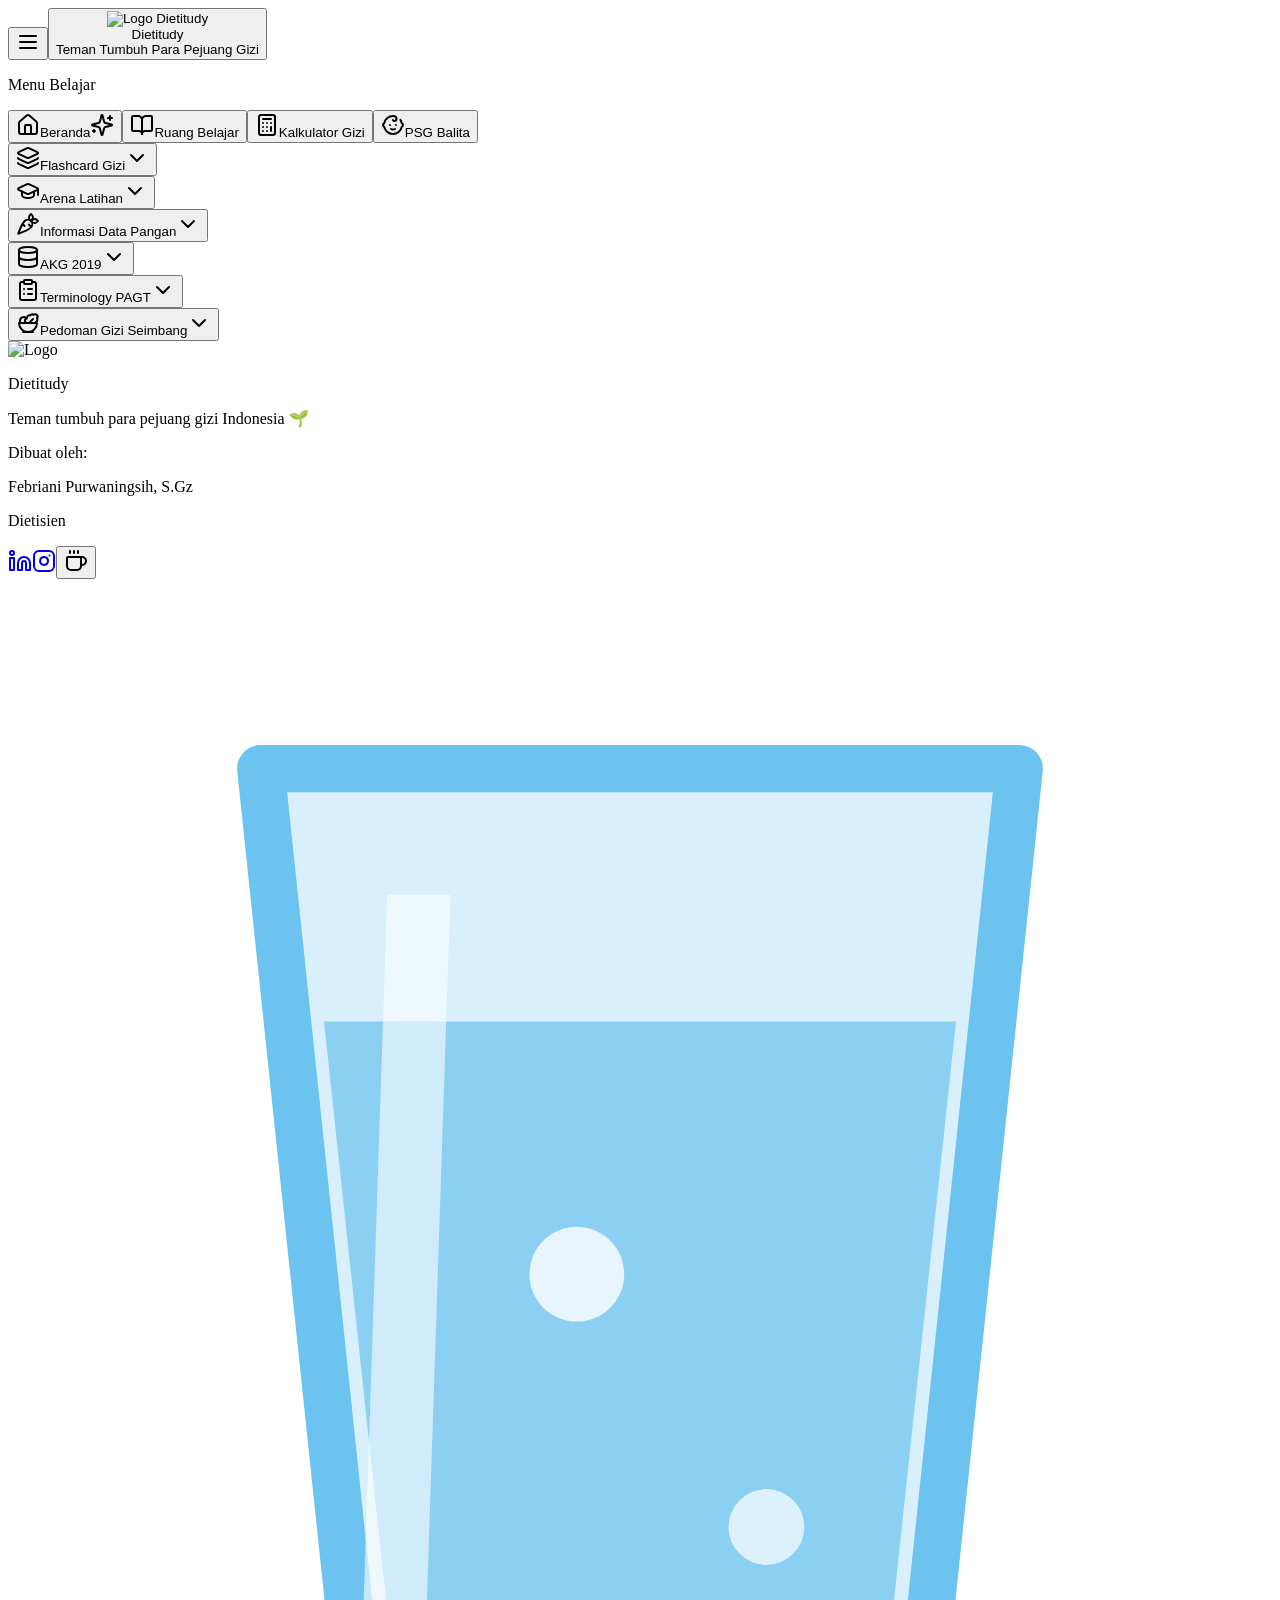
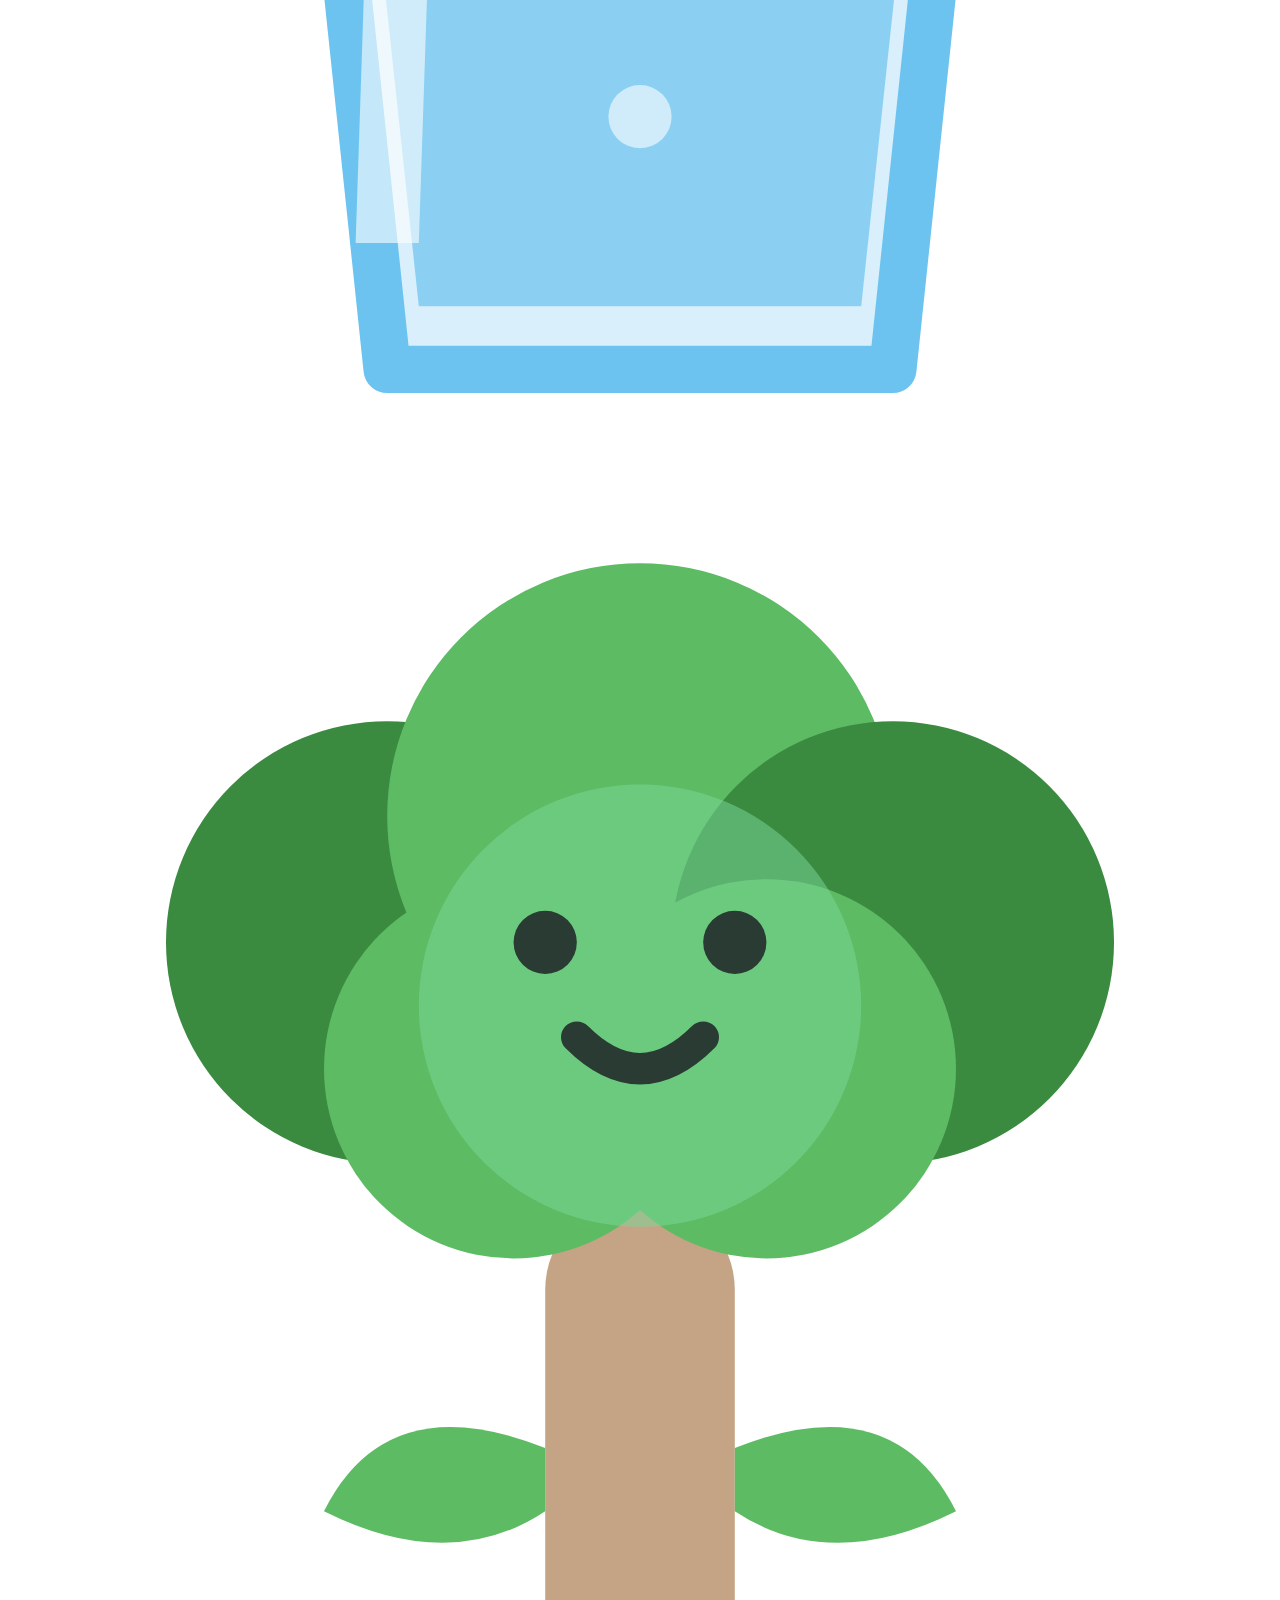
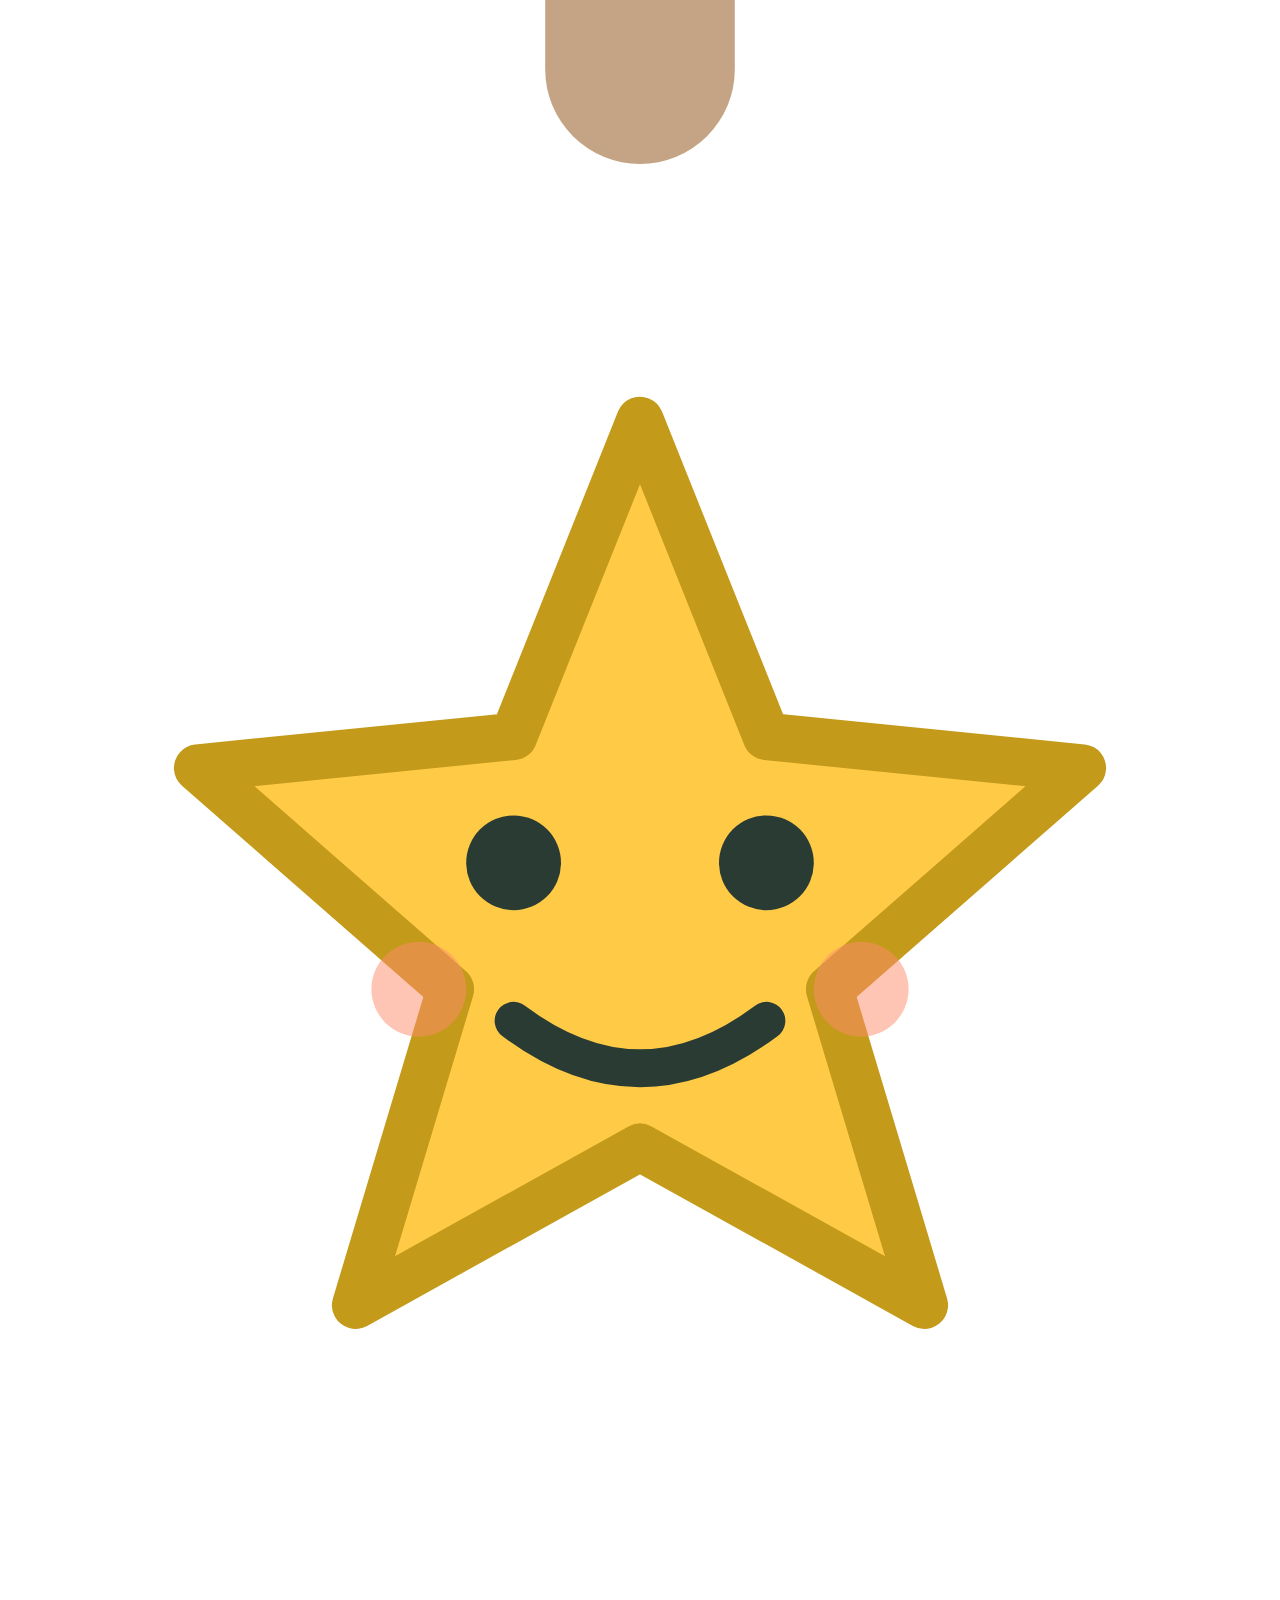
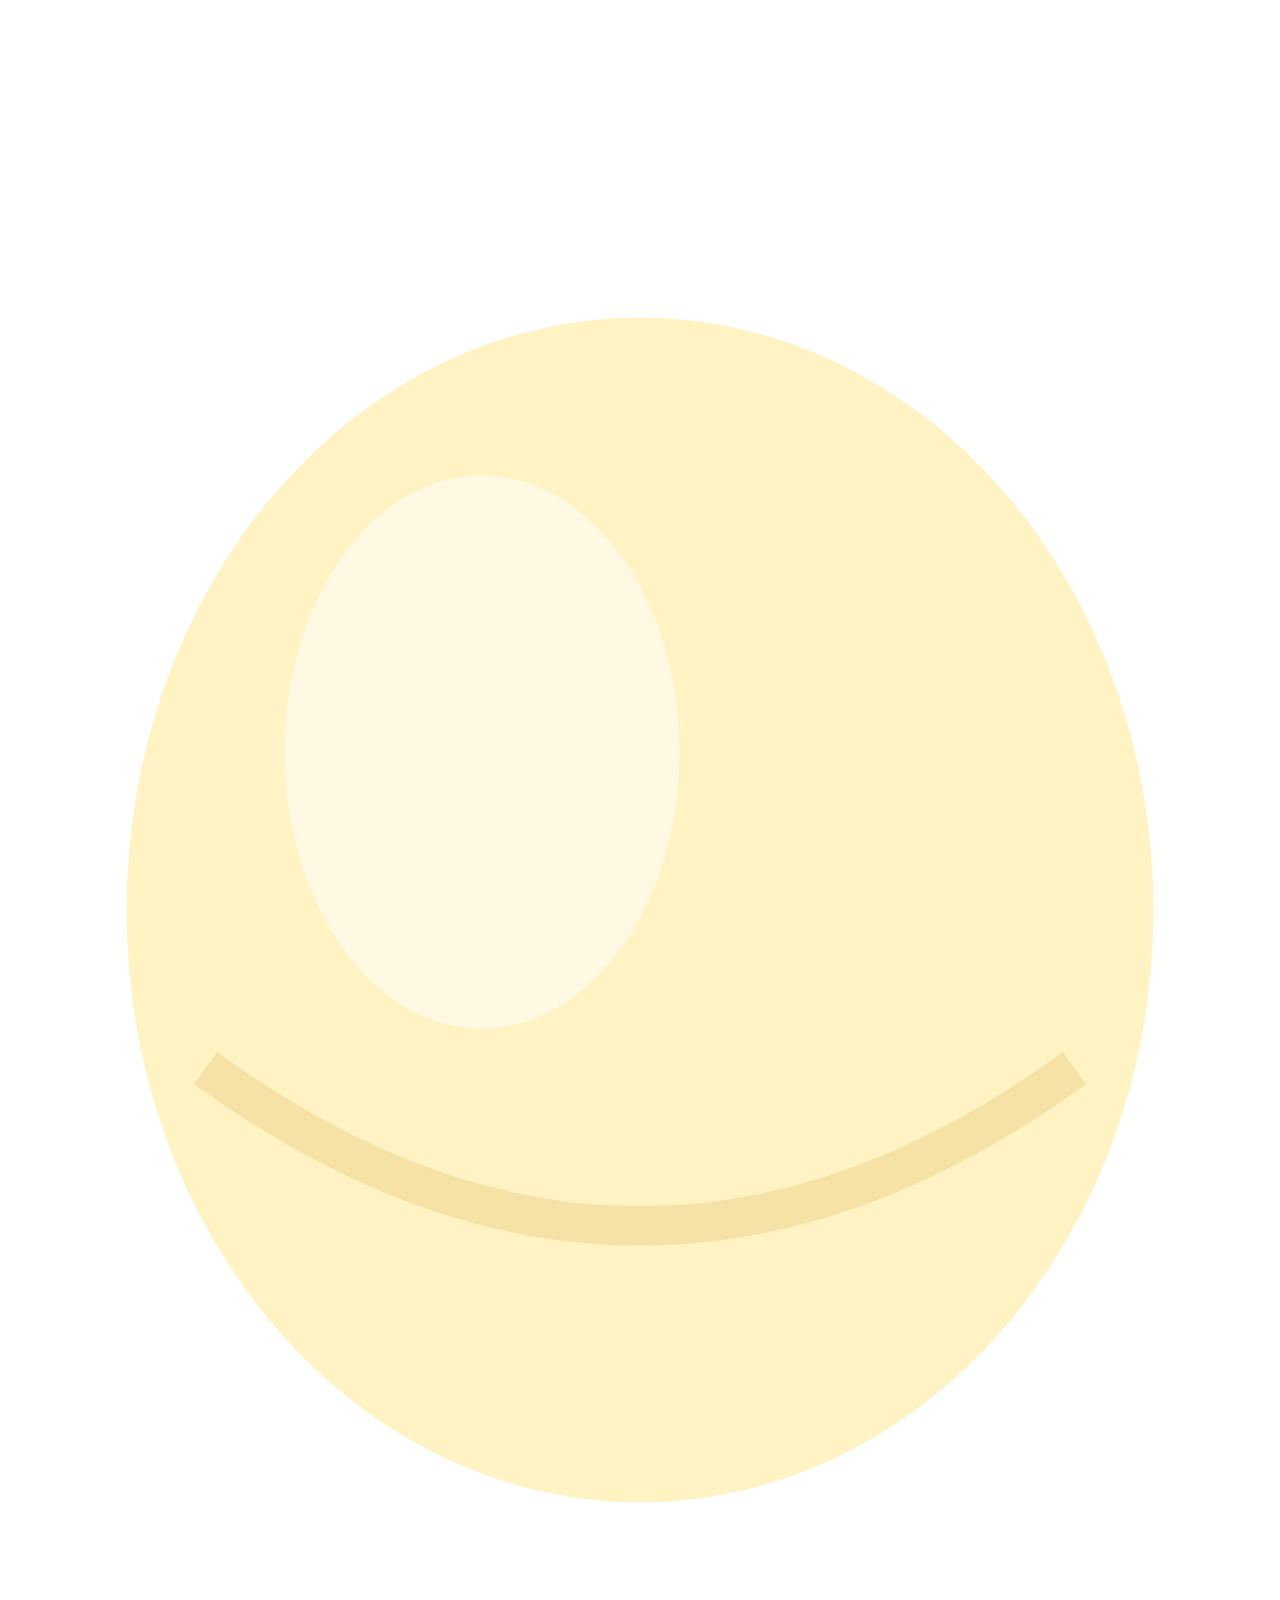
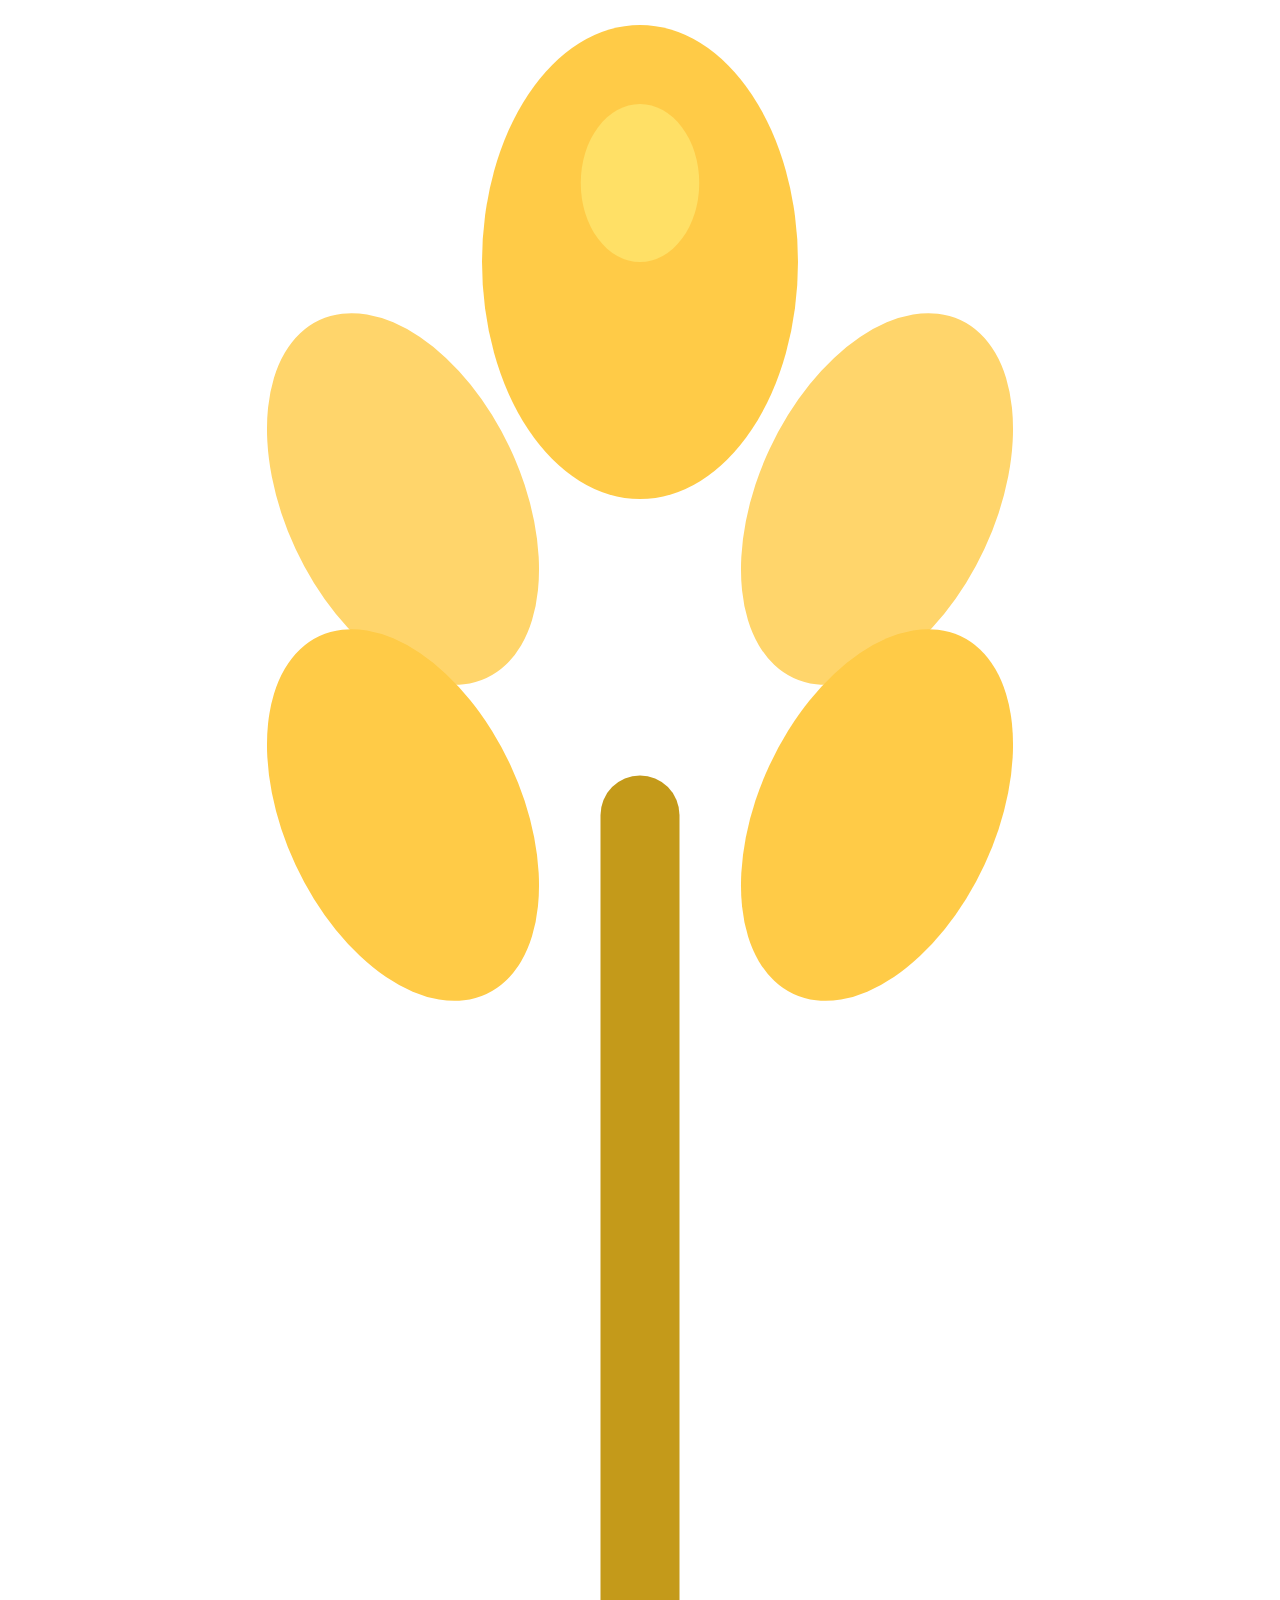
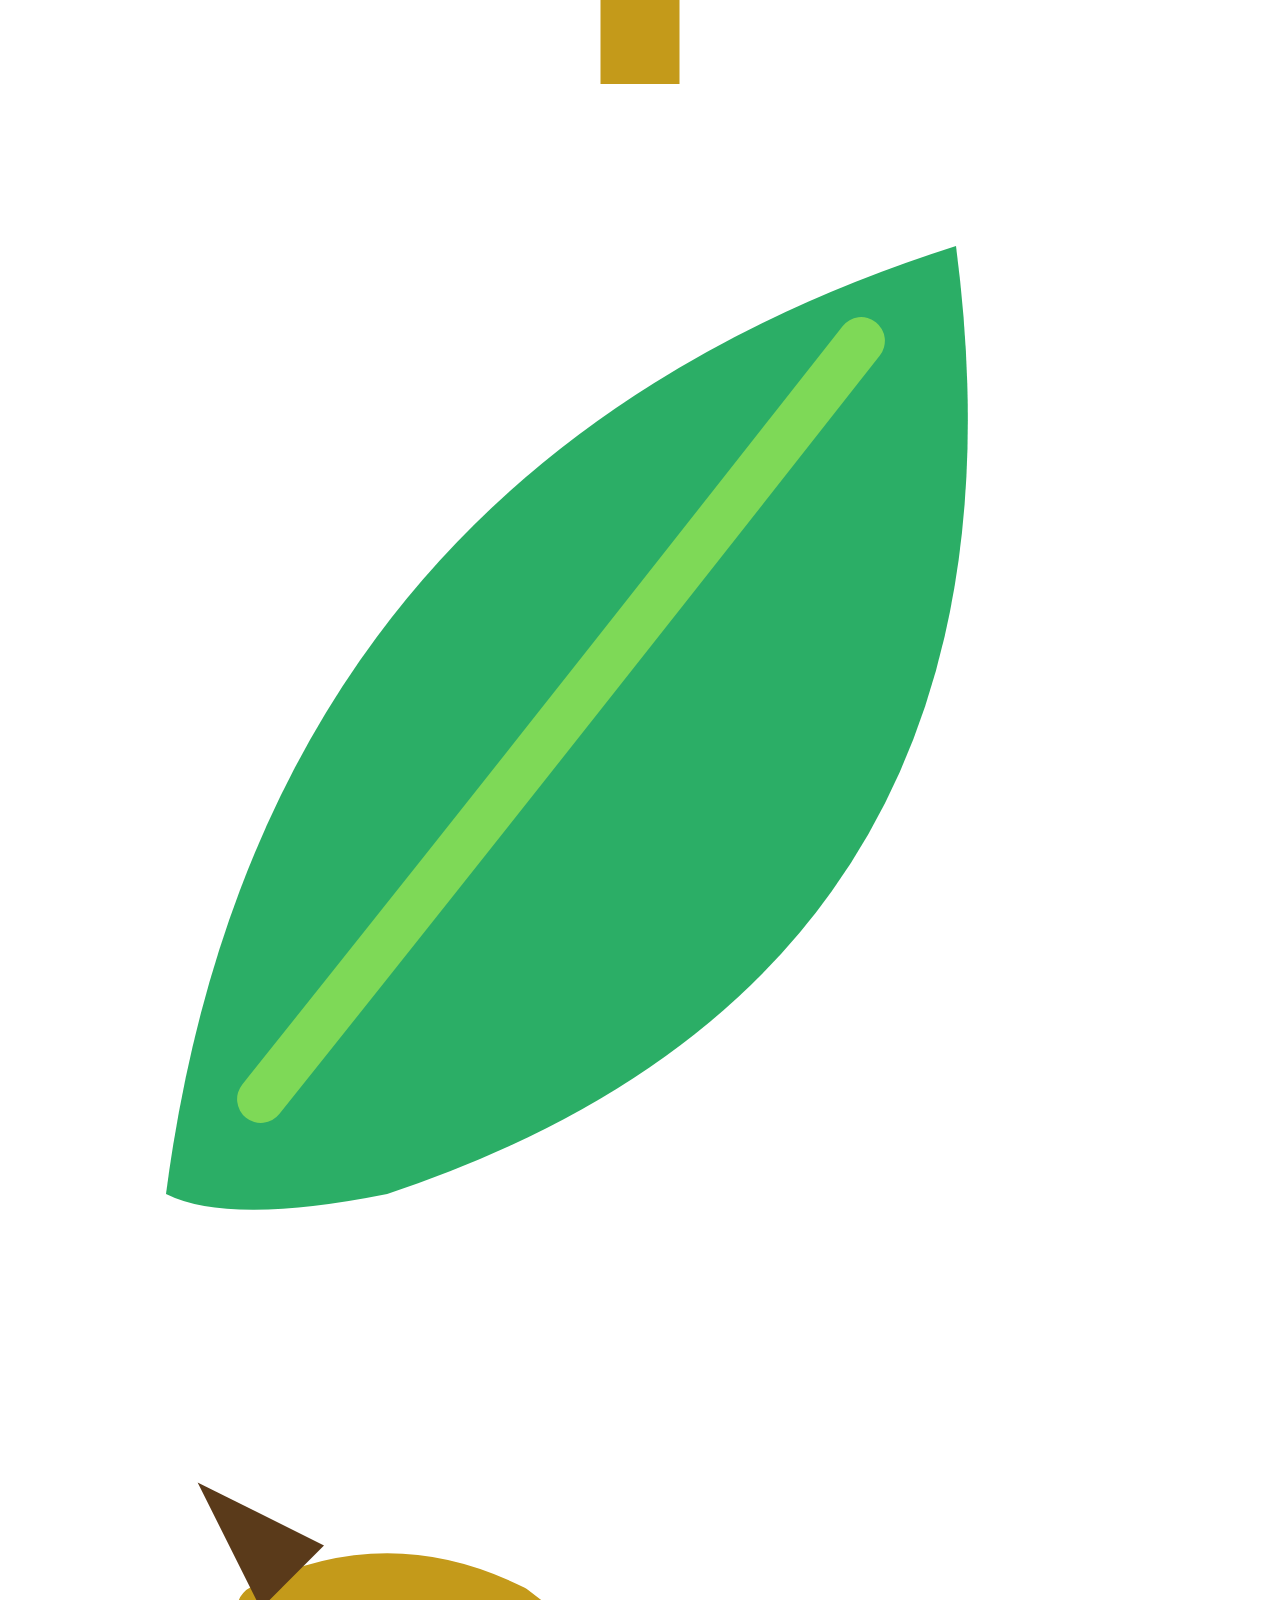
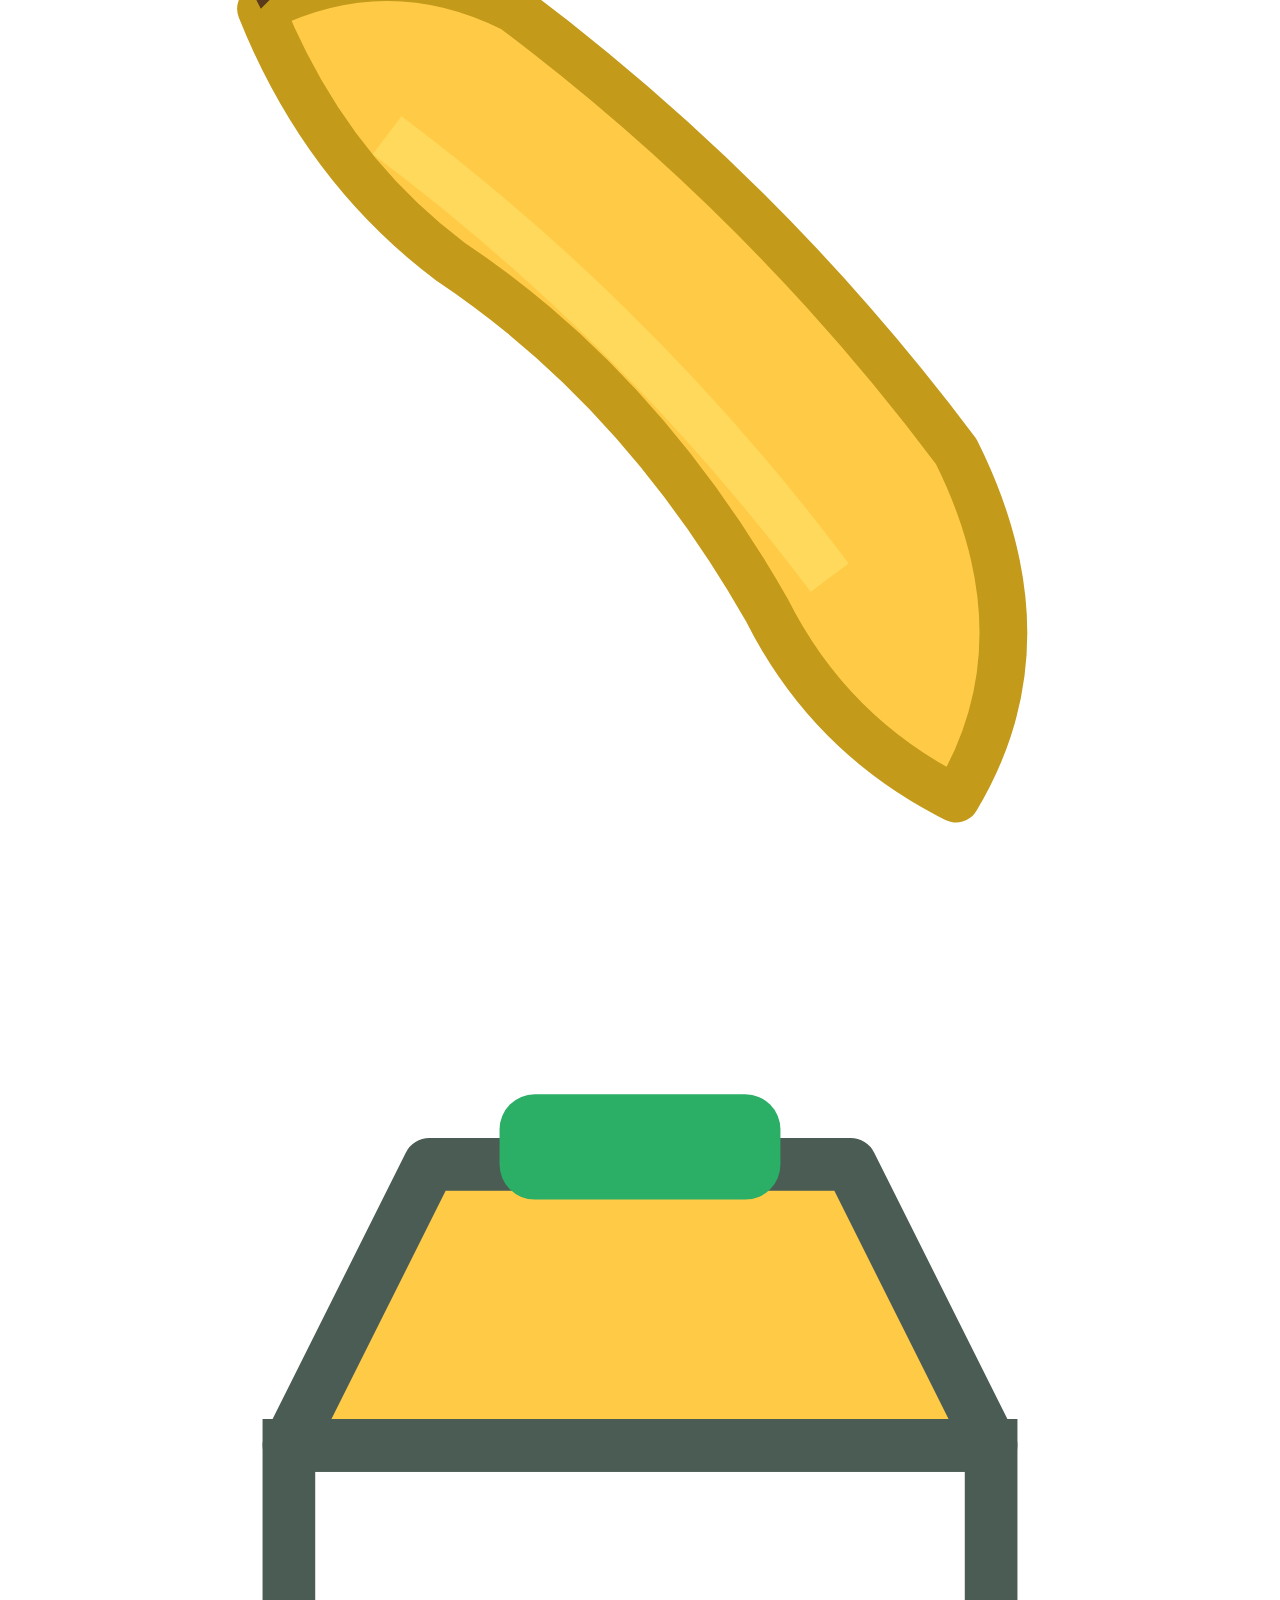
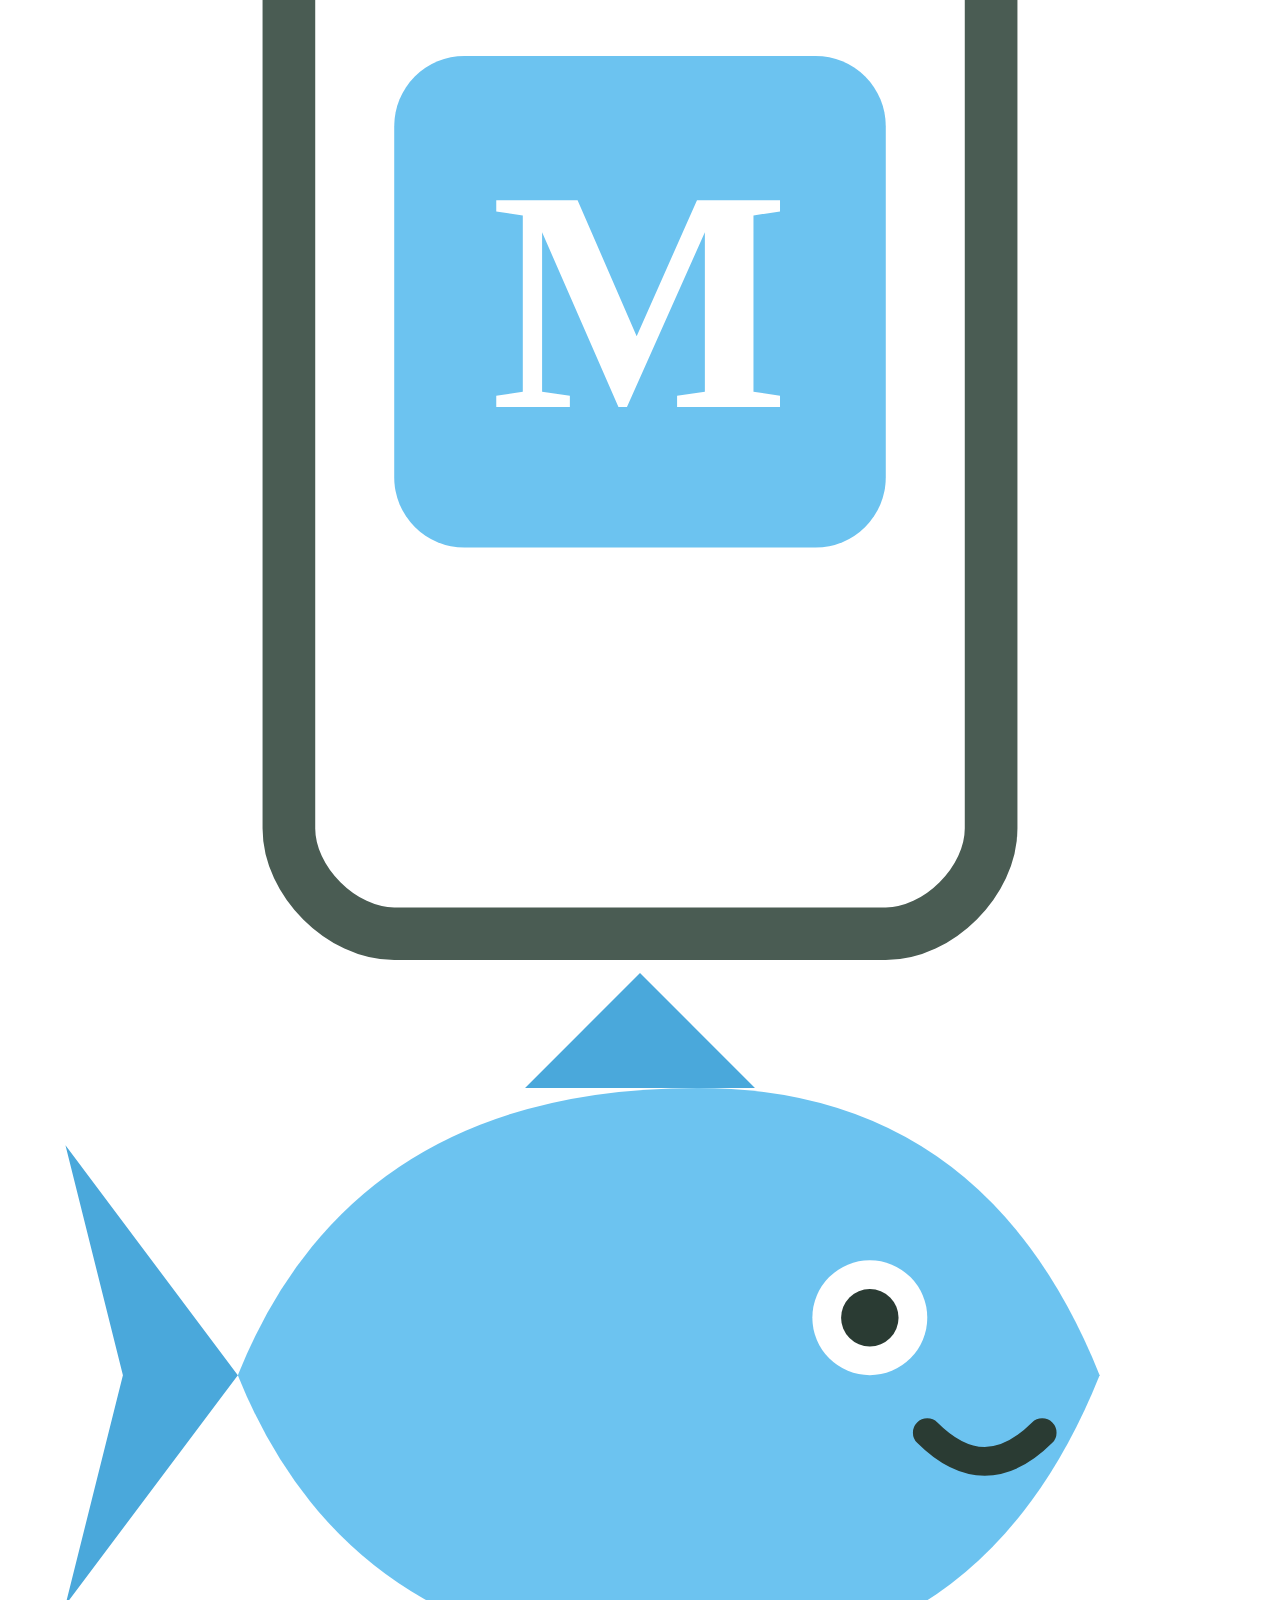
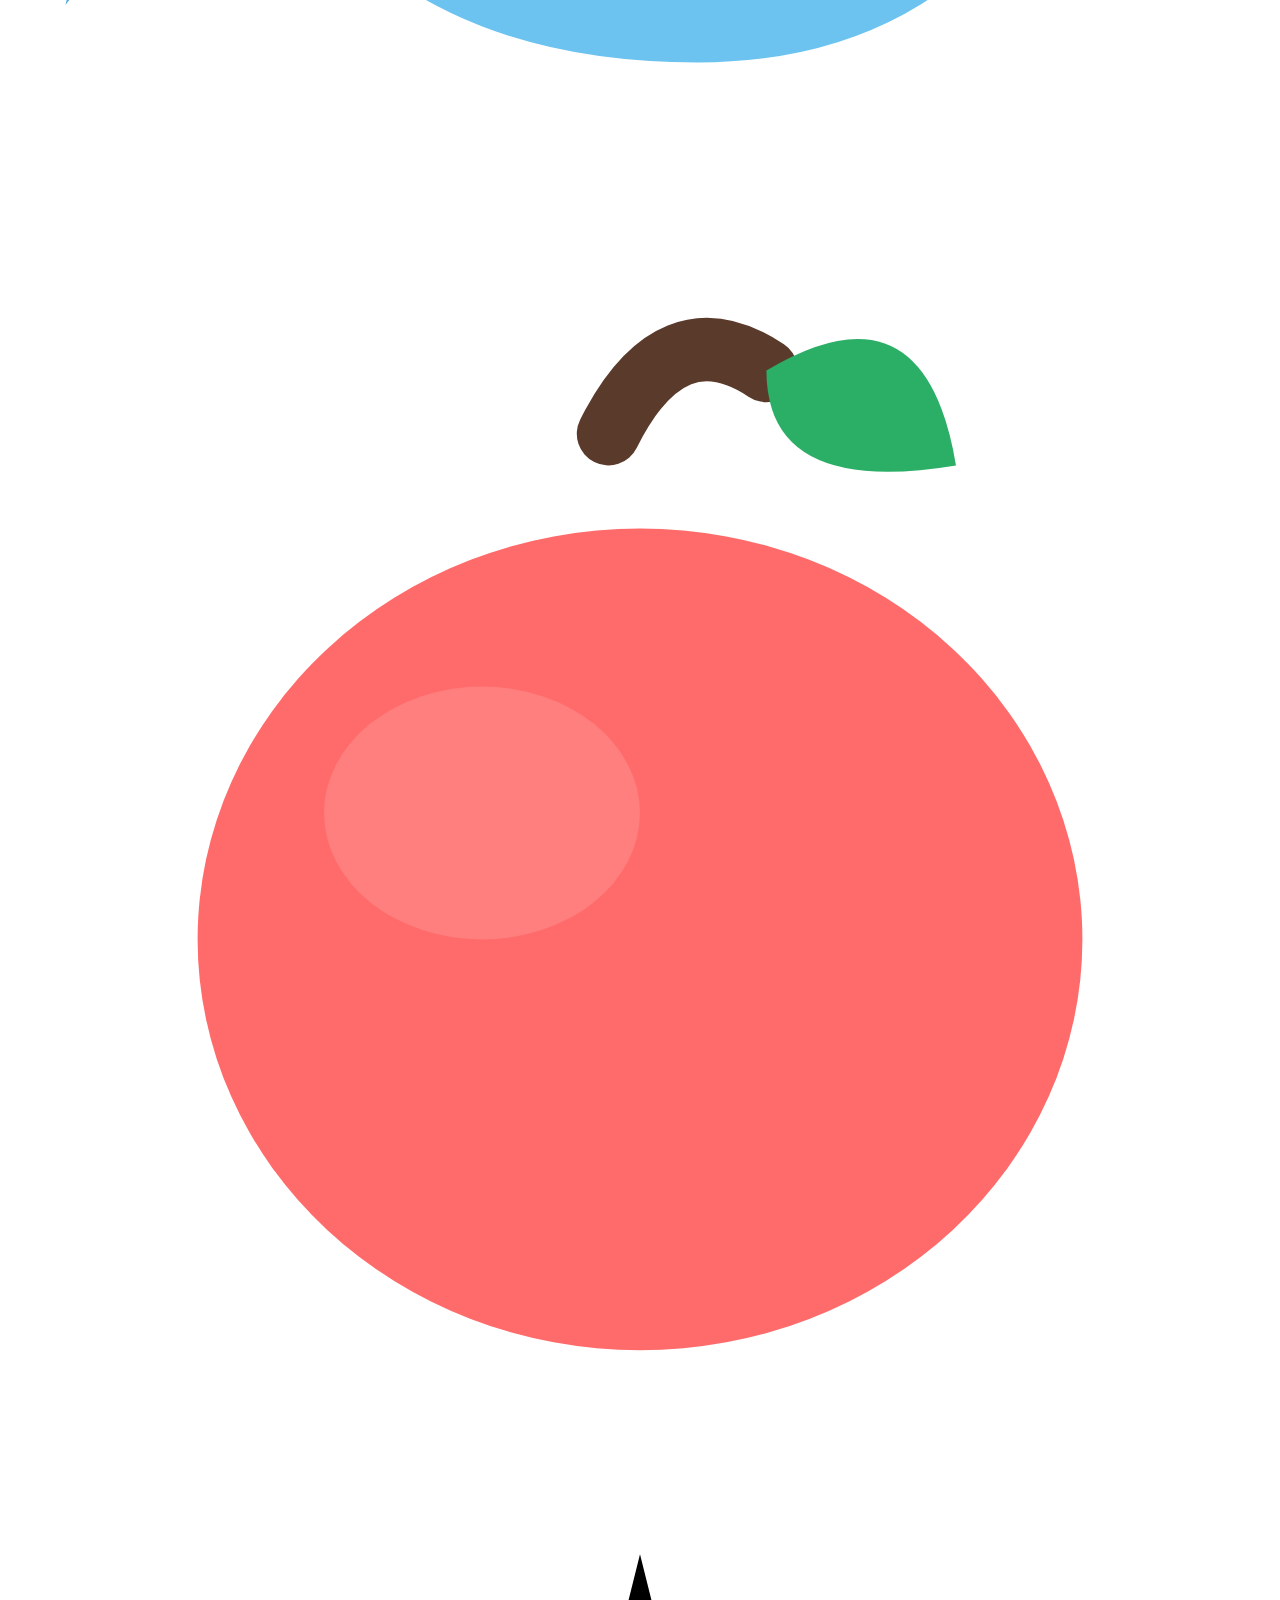
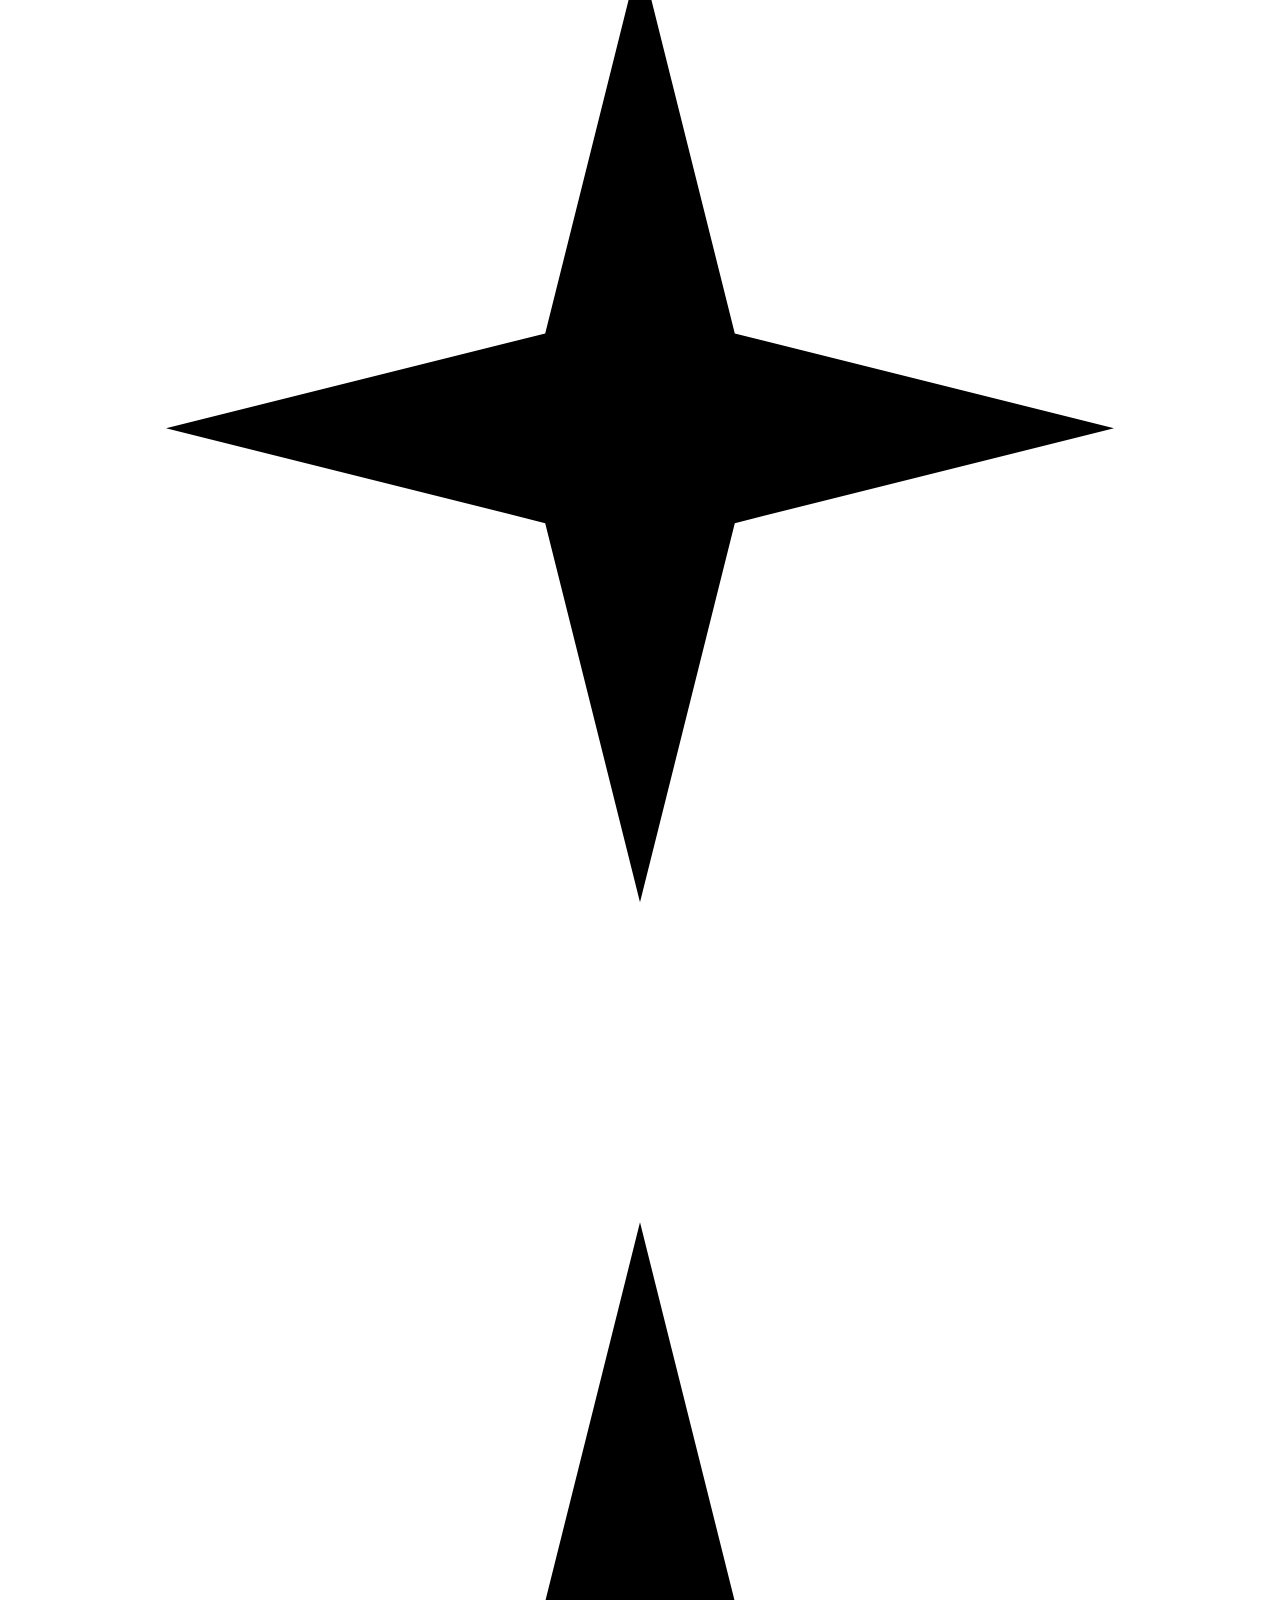
==== commit 6c9633b8: "Perbaiki path logo untuk GitHub Pages" ====
--- a/index.html
+++ b/index.html
@@ -1 +1 @@
-<!DOCTYPE html><html lang="id"><head><meta charSet="utf-8"/><meta name="viewport" content="width=device-width, initial-scale=1"/><link rel="preload" href="/Dietitudy/_next/static/media/07c7676b89ed2778-s.p.2bn3s6zvc0dyp.woff2" as="font" crossorigin="" type="font/woff2"/><link rel="preload" href="/Dietitudy/_next/static/media/4686f7842ee651e2-s.p.2zp15__9k16__.woff2" as="font" crossorigin="" type="font/woff2"/><link rel="preload" href="/Dietitudy/_next/static/media/d8aeca813a9ab546-s.p.18rizl4rsrl42.woff2" as="font" crossorigin="" type="font/woff2"/><link rel="preload" as="image" href="/logo-d.png"/><link rel="stylesheet" href="/Dietitudy/_next/static/chunks/1f-6o81ngfc2s.css" data-precedence="next"/><link rel="stylesheet" href="/Dietitudy/_next/static/chunks/3xr7eno-gvbpo.css" data-precedence="next"/><link rel="preload" as="script" fetchPriority="low" href="/Dietitudy/_next/static/chunks/359_hc641qco7.js"/><script src="/Dietitudy/_next/static/chunks/3abgk3cgbilo5.js" async=""></script><script src="/Dietitudy/_next/static/chunks/2cruqrx9_hzux.js" async=""></script><script src="/Dietitudy/_next/static/chunks/turbopack-04iw7kk0-0gj2.js" async=""></script><script src="/Dietitudy/_next/static/chunks/2ngzwwqeitkk7.js" async=""></script><script src="/Dietitudy/_next/static/chunks/1bt-rsm6-ci0a.js" async=""></script><script src="/Dietitudy/_next/static/chunks/3ce9ywvig53nn.js" async=""></script><title>Dietitudy — Teman Tumbuh Para Pejuang Gizi</title><meta name="description" content="Teman belajar gizi untuk dietisien, nutrisionis, dan mahasiswa gizi di Indonesia. Belajar gizi jadi lebih mudah dan menyenangkan. Temukan materi, kalkulator, dan studi kasus untuk menemani perjalananmu menjadi Ahli Gizi yang kompeten."/><meta name="author" content="Dietitudy"/><meta name="keywords" content="Dietitudy,belajar gizi,gizi,nutrisi,dietisien,nutrisionis,mahasiswa gizi,AKG 2019,PAGT,tumpeng gizi,kalkulator gizi,IMT,Indonesia"/><meta property="og:title" content="Dietitudy — Teman Tumbuh Para Pejuang Gizi"/><meta property="og:description" content="Teman belajar gizi untuk dietisien, nutrisionis, dan mahasiswa gizi di Indonesia. Belajar gizi jadi lebih mudah dan menyenangkan."/><meta property="og:site_name" content="Dietitudy"/><meta property="og:type" content="website"/><meta name="twitter:card" content="summary"/><meta name="twitter:title" content="Dietitudy — Teman Tumbuh Para Pejuang Gizi"/><meta name="twitter:description" content="Teman belajar gizi untuk dietisien, nutrisionis, dan mahasiswa gizi di Indonesia. Belajar gizi jadi lebih mudah dan menyenangkan."/><link rel="icon" href="/logo-d.png"/><meta name="next-size-adjust" content=""/><script src="/Dietitudy/_next/static/chunks/0cz1d0mv5g_q7.js" noModule=""></script></head><body class="MOT0tq_variable cgTQqG_variable ViPqaa_variable antialiased bg-background text-foreground"><div hidden=""><!--$--><!--/$--></div><div class="min-h-screen flex flex-col bg-[#FFFEF7] relative"><div class="fixed inset-0 pointer-events-none z-0 overflow-hidden"><div class="absolute size-2 animate-twinkle-star" style="top:3%;left:5%;animation-delay:0s;clip-path:polygon(50% 0%, 61% 35%, 98% 35%, 68% 57%, 79% 91%, 50% 70%, 21% 91%, 32% 57%, 2% 35%, 39% 35%);background:rgba(255,255,255,0.95);filter:drop-shadow(0 0 6px rgba(255,255,255,0.9)) drop-shadow(0 0 12px rgba(255,200,100,0.3))"></div><div class="absolute size-2.5 animate-twinkle-star" style="top:8%;left:15%;animation-delay:0.5s;clip-path:polygon(50% 0%, 61% 35%, 98% 35%, 68% 57%, 79% 91%, 50% 70%, 21% 91%, 32% 57%, 2% 35%, 39% 35%);background:rgba(255,255,255,0.95);filter:drop-shadow(0 0 6px rgba(255,255,255,0.9)) drop-shadow(0 0 12px rgba(255,200,100,0.3))"></div><div class="absolute size-1.5 animate-twinkle-star" style="top:15%;left:3%;animation-delay:1s;clip-path:polygon(50% 0%, 61% 35%, 98% 35%, 68% 57%, 79% 91%, 50% 70%, 21% 91%, 32% 57%, 2% 35%, 39% 35%);background:rgba(255,255,255,0.95);filter:drop-shadow(0 0 6px rgba(255,255,255,0.9)) drop-shadow(0 0 12px rgba(255,200,100,0.3))"></div><div class="absolute size-3 animate-twinkle-star" style="top:5%;left:30%;animation-delay:0.3s;clip-path:polygon(50% 0%, 61% 35%, 98% 35%, 68% 57%, 79% 91%, 50% 70%, 21% 91%, 32% 57%, 2% 35%, 39% 35%);background:rgba(255,255,255,0.95);filter:drop-shadow(0 0 6px rgba(255,255,255,0.9)) drop-shadow(0 0 12px rgba(255,200,100,0.3))"></div><div class="absolute size-2 animate-twinkle-star" style="top:12%;left:45%;animation-delay:0.8s;clip-path:polygon(50% 0%, 61% 35%, 98% 35%, 68% 57%, 79% 91%, 50% 70%, 21% 91%, 32% 57%, 2% 35%, 39% 35%);background:rgba(255,255,255,0.95);filter:drop-shadow(0 0 6px rgba(255,255,255,0.9)) drop-shadow(0 0 12px rgba(255,200,100,0.3))"></div><div class="absolute size-2.5 animate-twinkle-star" style="top:20%;left:55%;animation-delay:1.2s;clip-path:polygon(50% 0%, 61% 35%, 98% 35%, 68% 57%, 79% 91%, 50% 70%, 21% 91%, 32% 57%, 2% 35%, 39% 35%);background:rgba(255,255,255,0.95);filter:drop-shadow(0 0 6px rgba(255,255,255,0.9)) drop-shadow(0 0 12px rgba(255,200,100,0.3))"></div><div class="absolute size-1.5 animate-twinkle-star" style="top:25%;left:8%;animation-delay:0.6s;clip-path:polygon(50% 0%, 61% 35%, 98% 35%, 68% 57%, 79% 91%, 50% 70%, 21% 91%, 32% 57%, 2% 35%, 39% 35%);background:rgba(255,255,255,0.95);filter:drop-shadow(0 0 6px rgba(255,255,255,0.9)) drop-shadow(0 0 12px rgba(255,200,100,0.3))"></div><div class="absolute size-2 animate-twinkle-star" style="top:30%;left:25%;animation-delay:1.5s;clip-path:polygon(50% 0%, 61% 35%, 98% 35%, 68% 57%, 79% 91%, 50% 70%, 21% 91%, 32% 57%, 2% 35%, 39% 35%);background:rgba(255,255,255,0.95);filter:drop-shadow(0 0 6px rgba(255,255,255,0.9)) drop-shadow(0 0 12px rgba(255,200,100,0.3))"></div><div class="absolute size-2.5 animate-twinkle-star" style="top:35%;left:50%;animation-delay:0.2s;clip-path:polygon(50% 0%, 61% 35%, 98% 35%, 68% 57%, 79% 91%, 50% 70%, 21% 91%, 32% 57%, 2% 35%, 39% 35%);background:rgba(255,255,255,0.95);filter:drop-shadow(0 0 6px rgba(255,255,255,0.9)) drop-shadow(0 0 12px rgba(255,200,100,0.3))"></div><div class="absolute size-1.5 animate-twinkle-star" style="top:40%;left:70%;animation-delay:0.9s;clip-path:polygon(50% 0%, 61% 35%, 98% 35%, 68% 57%, 79% 91%, 50% 70%, 21% 91%, 32% 57%, 2% 35%, 39% 35%);background:rgba(255,255,255,0.95);filter:drop-shadow(0 0 6px rgba(255,255,255,0.9)) drop-shadow(0 0 12px rgba(255,200,100,0.3))"></div><div class="absolute size-2 animate-twinkle-star" style="top:45%;left:12%;animation-delay:1.3s;clip-path:polygon(50% 0%, 61% 35%, 98% 35%, 68% 57%, 79% 91%, 50% 70%, 21% 91%, 32% 57%, 2% 35%, 39% 35%);background:rgba(255,255,255,0.95);filter:drop-shadow(0 0 6px rgba(255,255,255,0.9)) drop-shadow(0 0 12px rgba(255,200,100,0.3))"></div><div class="absolute size-3 animate-twinkle-star" style="top:50%;left:35%;animation-delay:0.4s;clip-path:polygon(50% 0%, 61% 35%, 98% 35%, 68% 57%, 79% 91%, 50% 70%, 21% 91%, 32% 57%, 2% 35%, 39% 35%);background:rgba(255,255,255,0.95);filter:drop-shadow(0 0 6px rgba(255,255,255,0.9)) drop-shadow(0 0 12px rgba(255,200,100,0.3))"></div><div class="absolute size-1.5 animate-twinkle-star" style="top:55%;left:60%;animation-delay:1.1s;clip-path:polygon(50% 0%, 61% 35%, 98% 35%, 68% 57%, 79% 91%, 50% 70%, 21% 91%, 32% 57%, 2% 35%, 39% 35%);background:rgba(255,255,255,0.95);filter:drop-shadow(0 0 6px rgba(255,255,255,0.9)) drop-shadow(0 0 12px rgba(255,200,100,0.3))"></div><div class="absolute size-2.5 animate-twinkle-star" style="top:60%;left:80%;animation-delay:0.7s;clip-path:polygon(50% 0%, 61% 35%, 98% 35%, 68% 57%, 79% 91%, 50% 70%, 21% 91%, 32% 57%, 2% 35%, 39% 35%);background:rgba(255,255,255,0.95);filter:drop-shadow(0 0 6px rgba(255,255,255,0.9)) drop-shadow(0 0 12px rgba(255,200,100,0.3))"></div><div class="absolute size-2 animate-twinkle-star" style="top:65%;left:5%;animation-delay:1.4s;clip-path:polygon(50% 0%, 61% 35%, 98% 35%, 68% 57%, 79% 91%, 50% 70%, 21% 91%, 32% 57%, 2% 35%, 39% 35%);background:rgba(255,255,255,0.95);filter:drop-shadow(0 0 6px rgba(255,255,255,0.9)) drop-shadow(0 0 12px rgba(255,200,100,0.3))"></div><div class="absolute size-1.5 animate-twinkle-star" style="top:70%;left:20%;animation-delay:0.1s;clip-path:polygon(50% 0%, 61% 35%, 98% 35%, 68% 57%, 79% 91%, 50% 70%, 21% 91%, 32% 57%, 2% 35%, 39% 35%);background:rgba(255,255,255,0.95);filter:drop-shadow(0 0 6px rgba(255,255,255,0.9)) drop-shadow(0 0 12px rgba(255,200,100,0.3))"></div><div class="absolute size-2.5 animate-twinkle-star" style="top:75%;left:45%;animation-delay:1.6s;clip-path:polygon(50% 0%, 61% 35%, 98% 35%, 68% 57%, 79% 91%, 50% 70%, 21% 91%, 32% 57%, 2% 35%, 39% 35%);background:rgba(255,255,255,0.95);filter:drop-shadow(0 0 6px rgba(255,255,255,0.9)) drop-shadow(0 0 12px rgba(255,200,100,0.3))"></div><div class="absolute size-2 animate-twinkle-star" style="top:80%;left:65%;animation-delay:0.8s;clip-path:polygon(50% 0%, 61% 35%, 98% 35%, 68% 57%, 79% 91%, 50% 70%, 21% 91%, 32% 57%, 2% 35%, 39% 35%);background:rgba(255,255,255,0.95);filter:drop-shadow(0 0 6px rgba(255,255,255,0.9)) drop-shadow(0 0 12px rgba(255,200,100,0.3))"></div><div class="absolute size-1.5 animate-twinkle-star" style="top:85%;left:85%;animation-delay:1.2s;clip-path:polygon(50% 0%, 61% 35%, 98% 35%, 68% 57%, 79% 91%, 50% 70%, 21% 91%, 32% 57%, 2% 35%, 39% 35%);background:rgba(255,255,255,0.95);filter:drop-shadow(0 0 6px rgba(255,255,255,0.9)) drop-shadow(0 0 12px rgba(255,200,100,0.3))"></div><div class="absolute size-2.5 animate-twinkle-star" style="top:90%;left:15%;animation-delay:0.3s;clip-path:polygon(50% 0%, 61% 35%, 98% 35%, 68% 57%, 79% 91%, 50% 70%, 21% 91%, 32% 57%, 2% 35%, 39% 35%);background:rgba(255,255,255,0.95);filter:drop-shadow(0 0 6px rgba(255,255,255,0.9)) drop-shadow(0 0 12px rgba(255,200,100,0.3))"></div><div class="absolute size-2 animate-twinkle-star" style="top:92%;left:50%;animation-delay:0.9s;clip-path:polygon(50% 0%, 61% 35%, 98% 35%, 68% 57%, 79% 91%, 50% 70%, 21% 91%, 32% 57%, 2% 35%, 39% 35%);background:rgba(255,255,255,0.95);filter:drop-shadow(0 0 6px rgba(255,255,255,0.9)) drop-shadow(0 0 12px rgba(255,200,100,0.3))"></div><div class="absolute size-1.5 animate-twinkle-star" style="top:10%;left:70%;animation-delay:1.7s;clip-path:polygon(50% 0%, 61% 35%, 98% 35%, 68% 57%, 79% 91%, 50% 70%, 21% 91%, 32% 57%, 2% 35%, 39% 35%);background:rgba(255,255,255,0.95);filter:drop-shadow(0 0 6px rgba(255,255,255,0.9)) drop-shadow(0 0 12px rgba(255,200,100,0.3))"></div><div class="absolute size-2 animate-twinkle-star" style="top:18%;left:85%;animation-delay:0.5s;clip-path:polygon(50% 0%, 61% 35%, 98% 35%, 68% 57%, 79% 91%, 50% 70%, 21% 91%, 32% 57%, 2% 35%, 39% 35%);background:rgba(255,255,255,0.95);filter:drop-shadow(0 0 6px rgba(255,255,255,0.9)) drop-shadow(0 0 12px rgba(255,200,100,0.3))"></div><div class="absolute size-2.5 animate-twinkle-star" style="top:28%;left:90%;animation-delay:1.0s;clip-path:polygon(50% 0%, 61% 35%, 98% 35%, 68% 57%, 79% 91%, 50% 70%, 21% 91%, 32% 57%, 2% 35%, 39% 35%);background:rgba(255,255,255,0.95);filter:drop-shadow(0 0 6px rgba(255,255,255,0.9)) drop-shadow(0 0 12px rgba(255,200,100,0.3))"></div><div class="absolute size-1.5 animate-twinkle-star" style="top:38%;left:38%;animation-delay:0.6s;clip-path:polygon(50% 0%, 61% 35%, 98% 35%, 68% 57%, 79% 91%, 50% 70%, 21% 91%, 32% 57%, 2% 35%, 39% 35%);background:rgba(255,255,255,0.95);filter:drop-shadow(0 0 6px rgba(255,255,255,0.9)) drop-shadow(0 0 12px rgba(255,200,100,0.3))"></div><div class="absolute size-2 animate-twinkle-star" style="top:48%;left:75%;animation-delay:1.3s;clip-path:polygon(50% 0%, 61% 35%, 98% 35%, 68% 57%, 79% 91%, 50% 70%, 21% 91%, 32% 57%, 2% 35%, 39% 35%);background:rgba(255,255,255,0.95);filter:drop-shadow(0 0 6px rgba(255,255,255,0.9)) drop-shadow(0 0 12px rgba(255,200,100,0.3))"></div><div class="absolute size-2.5 animate-twinkle-star" style="top:58%;left:28%;animation-delay:0.4s;clip-path:polygon(50% 0%, 61% 35%, 98% 35%, 68% 57%, 79% 91%, 50% 70%, 21% 91%, 32% 57%, 2% 35%, 39% 35%);background:rgba(255,255,255,0.95);filter:drop-shadow(0 0 6px rgba(255,255,255,0.9)) drop-shadow(0 0 12px rgba(255,200,100,0.3))"></div><div class="absolute size-1.5 animate-twinkle-star" style="top:68%;left:52%;animation-delay:1.1s;clip-path:polygon(50% 0%, 61% 35%, 98% 35%, 68% 57%, 79% 91%, 50% 70%, 21% 91%, 32% 57%, 2% 35%, 39% 35%);background:rgba(255,255,255,0.95);filter:drop-shadow(0 0 6px rgba(255,255,255,0.9)) drop-shadow(0 0 12px rgba(255,200,100,0.3))"></div><div class="absolute size-2 animate-twinkle-star" style="top:78%;left:8%;animation-delay:0.7s;clip-path:polygon(50% 0%, 61% 35%, 98% 35%, 68% 57%, 79% 91%, 50% 70%, 21% 91%, 32% 57%, 2% 35%, 39% 35%);background:rgba(255,255,255,0.95);filter:drop-shadow(0 0 6px rgba(255,255,255,0.9)) drop-shadow(0 0 12px rgba(255,200,100,0.3))"></div><div class="absolute size-2.5 animate-twinkle-star" style="top:88%;left:72%;animation-delay:1.5s;clip-path:polygon(50% 0%, 61% 35%, 98% 35%, 68% 57%, 79% 91%, 50% 70%, 21% 91%, 32% 57%, 2% 35%, 39% 35%);background:rgba(255,255,255,0.95);filter:drop-shadow(0 0 6px rgba(255,255,255,0.9)) drop-shadow(0 0 12px rgba(255,200,100,0.3))"></div></div><header class="sticky top-0 z-40 h-16 border-b border-[#ECE7D7] bg-[#FFFEF7]/95 backdrop-blur supports-[backdrop-filter]:bg-[#FFFEF7]/80 flex items-center px-4 gap-3"><button data-slot="button" class="inline-flex items-center justify-center gap-2 whitespace-nowrap text-sm font-medium transition-all disabled:pointer-events-none disabled:opacity-50 [&amp;_svg]:pointer-events-none [&amp;_svg:not([class*=&#x27;size-&#x27;])]:size-4 shrink-0 [&amp;_svg]:shrink-0 outline-none focus-visible:border-ring focus-visible:ring-ring/50 focus-visible:ring-[3px] aria-invalid:ring-destructive/20 dark:aria-invalid:ring-destructive/40 aria-invalid:border-destructive hover:text-accent-foreground dark:hover:bg-accent/50 size-9 lg:hidden rounded-full hover:bg-[#F4F8F2]" aria-label="Buka menu"><svg xmlns="http://www.w3.org/2000/svg" width="24" height="24" viewBox="0 0 24 24" fill="none" stroke="currentColor" stroke-width="2" stroke-linecap="round" stroke-linejoin="round" class="lucide lucide-menu size-5 text-[#1F8A4C]" aria-hidden="true"><path d="M4 12h16"></path><path d="M4 18h16"></path><path d="M4 6h16"></path></svg></button><button class="flex items-center gap-2.5 group" aria-label="Dietitudy - Kembali ke Beranda"><div class="relative size-10 group-hover:scale-105 transition-transform"><img src="/logo-d.png" alt="Logo Dietitudy" class="w-full h-full object-contain rounded-xl"/></div><div class="text-left"><div class="font-display font-bold text-lg leading-none text-[#1F8A4C]">Dietitudy</div><div class="text-[10px] text-[#6B7B72] leading-tight mt-0.5 hidden sm:block">Teman Tumbuh Para Pejuang Gizi</div></div></button></header><div class="flex flex-1 relative z-10"><aside class="hidden lg:flex w-72 shrink-0 flex-col border-r border-[#ECE7D7] bg-white h-[calc(100vh-4rem)] sticky top-16"><div class="flex-1 overflow-y-auto custom-scroll p-4"><p class="px-3 text-xs font-semibold uppercase tracking-wider text-[#9AABA0] mb-2">Menu Belajar</p><nav class="space-y-1.5"><button class="w-full flex items-center gap-3 rounded-2xl px-3 py-2.5 text-sm font-medium transition-all bg-[#D4F1DE] text-[#1F8A4C] shadow-sm"><span class="size-8 rounded-xl flex items-center justify-center transition-colors shrink-0 bg-[#2BAE66] text-white"><svg xmlns="http://www.w3.org/2000/svg" width="24" height="24" viewBox="0 0 24 24" fill="none" stroke="currentColor" stroke-width="2" stroke-linecap="round" stroke-linejoin="round" class="lucide lucide-house size-4" aria-hidden="true"><path d="M15 21v-8a1 1 0 0 0-1-1h-4a1 1 0 0 0-1 1v8"></path><path d="M3 10a2 2 0 0 1 .709-1.528l7-5.999a2 2 0 0 1 2.582 0l7 5.999A2 2 0 0 1 21 10v9a2 2 0 0 1-2 2H5a2 2 0 0 1-2-2z"></path></svg></span><span class="flex-1 text-left">Beranda</span><svg xmlns="http://www.w3.org/2000/svg" width="24" height="24" viewBox="0 0 24 24" fill="none" stroke="currentColor" stroke-width="2" stroke-linecap="round" stroke-linejoin="round" class="lucide lucide-sparkles size-3.5 text-[#FFCB47]" aria-hidden="true"><path d="M9.937 15.5A2 2 0 0 0 8.5 14.063l-6.135-1.582a.5.5 0 0 1 0-.962L8.5 9.936A2 2 0 0 0 9.937 8.5l1.582-6.135a.5.5 0 0 1 .963 0L14.063 8.5A2 2 0 0 0 15.5 9.937l6.135 1.581a.5.5 0 0 1 0 .964L15.5 14.063a2 2 0 0 0-1.437 1.437l-1.582 6.135a.5.5 0 0 1-.963 0z"></path><path d="M20 3v4"></path><path d="M22 5h-4"></path><path d="M4 17v2"></path><path d="M5 18H3"></path></svg></button><button class="w-full flex items-center gap-3 rounded-2xl px-3 py-2.5 text-sm font-medium transition-all text-[#4A5C53] hover:bg-[#F4F8F2] hover:text-[#1F8A4C]"><span class="size-8 rounded-xl flex items-center justify-center transition-colors shrink-0 bg-[#F4F8F2] text-[#2BAE66]"><svg xmlns="http://www.w3.org/2000/svg" width="24" height="24" viewBox="0 0 24 24" fill="none" stroke="currentColor" stroke-width="2" stroke-linecap="round" stroke-linejoin="round" class="lucide lucide-book-open size-4" aria-hidden="true"><path d="M12 7v14"></path><path d="M3 18a1 1 0 0 1-1-1V4a1 1 0 0 1 1-1h5a4 4 0 0 1 4 4 4 4 0 0 1 4-4h5a1 1 0 0 1 1 1v13a1 1 0 0 1-1 1h-6a3 3 0 0 0-3 3 3 3 0 0 0-3-3z"></path></svg></span><span class="flex-1 text-left">Ruang Belajar</span></button><button class="w-full flex items-center gap-3 rounded-2xl px-3 py-2.5 text-sm font-medium transition-all text-[#4A5C53] hover:bg-[#F4F8F2] hover:text-[#1F8A4C]"><span class="size-8 rounded-xl flex items-center justify-center transition-colors shrink-0 bg-[#F4F8F2] text-[#2BAE66]"><svg xmlns="http://www.w3.org/2000/svg" width="24" height="24" viewBox="0 0 24 24" fill="none" stroke="currentColor" stroke-width="2" stroke-linecap="round" stroke-linejoin="round" class="lucide lucide-calculator size-4" aria-hidden="true"><rect width="16" height="20" x="4" y="2" rx="2"></rect><line x1="8" x2="16" y1="6" y2="6"></line><line x1="16" x2="16" y1="14" y2="18"></line><path d="M16 10h.01"></path><path d="M12 10h.01"></path><path d="M8 10h.01"></path><path d="M12 14h.01"></path><path d="M8 14h.01"></path><path d="M12 18h.01"></path><path d="M8 18h.01"></path></svg></span><span class="flex-1 text-left">Kalkulator Gizi</span></button><button class="w-full flex items-center gap-3 rounded-2xl px-3 py-2.5 text-sm font-medium transition-all text-[#4A5C53] hover:bg-[#F4F8F2] hover:text-[#1F8A4C]"><span class="size-8 rounded-xl flex items-center justify-center transition-colors shrink-0 bg-[#F4F8F2] text-[#2BAE66]"><svg xmlns="http://www.w3.org/2000/svg" width="24" height="24" viewBox="0 0 24 24" fill="none" stroke="currentColor" stroke-width="2" stroke-linecap="round" stroke-linejoin="round" class="lucide lucide-baby size-4" aria-hidden="true"><path d="M10 16c.5.3 1.2.5 2 .5s1.5-.2 2-.5"></path><path d="M15 12h.01"></path><path d="M19.38 6.813A9 9 0 0 1 20.8 10.2a2 2 0 0 1 0 3.6 9 9 0 0 1-17.6 0 2 2 0 0 1 0-3.6A9 9 0 0 1 12 3c2 0 3.5 1.1 3.5 2.5s-.9 2.5-2 2.5c-.8 0-1.5-.4-1.5-1"></path><path d="M9 12h.01"></path></svg></span><span class="flex-1 text-left">PSG Balita</span></button><div class="space-y-1"><button class="w-full flex items-center gap-3 rounded-2xl px-3 py-2.5 text-sm font-medium transition-all text-[#4A5C53] hover:bg-[#F4F8F2] hover:text-[#1F8A4C]" aria-expanded="false"><span class="size-8 rounded-xl flex items-center justify-center transition-colors shrink-0 bg-[#F4F8F2] text-[#2BAE66]"><svg xmlns="http://www.w3.org/2000/svg" width="24" height="24" viewBox="0 0 24 24" fill="none" stroke="currentColor" stroke-width="2" stroke-linecap="round" stroke-linejoin="round" class="lucide lucide-layers size-4" aria-hidden="true"><path d="M12.83 2.18a2 2 0 0 0-1.66 0L2.6 6.08a1 1 0 0 0 0 1.83l8.58 3.91a2 2 0 0 0 1.66 0l8.58-3.9a1 1 0 0 0 0-1.83z"></path><path d="M2 12a1 1 0 0 0 .58.91l8.6 3.91a2 2 0 0 0 1.65 0l8.58-3.9A1 1 0 0 0 22 12"></path><path d="M2 17a1 1 0 0 0 .58.91l8.6 3.91a2 2 0 0 0 1.65 0l8.58-3.9A1 1 0 0 0 22 17"></path></svg></span><span class="flex-1 text-left">Flashcard Gizi</span><svg xmlns="http://www.w3.org/2000/svg" width="24" height="24" viewBox="0 0 24 24" fill="none" stroke="currentColor" stroke-width="2" stroke-linecap="round" stroke-linejoin="round" class="lucide lucide-chevron-down size-4 transition-transform shrink-0" aria-hidden="true"><path d="m6 9 6 6 6-6"></path></svg></button></div><div class="space-y-1"><button class="w-full flex items-center gap-3 rounded-2xl px-3 py-2.5 text-sm font-medium transition-all text-[#4A5C53] hover:bg-[#F4F8F2] hover:text-[#1F8A4C]" aria-expanded="false"><span class="size-8 rounded-xl flex items-center justify-center transition-colors shrink-0 bg-[#F4F8F2] text-[#2BAE66]"><svg xmlns="http://www.w3.org/2000/svg" width="24" height="24" viewBox="0 0 24 24" fill="none" stroke="currentColor" stroke-width="2" stroke-linecap="round" stroke-linejoin="round" class="lucide lucide-graduation-cap size-4" aria-hidden="true"><path d="M21.42 10.922a1 1 0 0 0-.019-1.838L12.83 5.18a2 2 0 0 0-1.66 0L2.6 9.08a1 1 0 0 0 0 1.832l8.57 3.908a2 2 0 0 0 1.66 0z"></path><path d="M22 10v6"></path><path d="M6 12.5V16a6 3 0 0 0 12 0v-3.5"></path></svg></span><span class="flex-1 text-left">Arena Latihan</span><svg xmlns="http://www.w3.org/2000/svg" width="24" height="24" viewBox="0 0 24 24" fill="none" stroke="currentColor" stroke-width="2" stroke-linecap="round" stroke-linejoin="round" class="lucide lucide-chevron-down size-4 transition-transform shrink-0" aria-hidden="true"><path d="m6 9 6 6 6-6"></path></svg></button></div><div class="space-y-1"><button class="w-full flex items-center gap-3 rounded-2xl px-3 py-2.5 text-sm font-medium transition-all text-[#4A5C53] hover:bg-[#F4F8F2] hover:text-[#1F8A4C]" aria-expanded="false"><span class="size-8 rounded-xl flex items-center justify-center transition-colors shrink-0 bg-[#F4F8F2] text-[#2BAE66]"><svg xmlns="http://www.w3.org/2000/svg" width="24" height="24" viewBox="0 0 24 24" fill="none" stroke="currentColor" stroke-width="2" stroke-linecap="round" stroke-linejoin="round" class="lucide lucide-carrot size-4" aria-hidden="true"><path d="M2.27 21.7s9.87-3.5 12.73-6.36a4.5 4.5 0 0 0-6.36-6.37C5.77 11.84 2.27 21.7 2.27 21.7zM8.64 14l-2.05-2.04M15.34 15l-2.46-2.46"></path><path d="M22 9s-1.33-2-3.5-2C16.86 7 15 9 15 9s1.33 2 3.5 2S22 9 22 9z"></path><path d="M15 2s-2 1.33-2 3.5S15 9 15 9s2-1.84 2-3.5C17 3.33 15 2 15 2z"></path></svg></span><span class="flex-1 text-left">Informasi Data Pangan</span><svg xmlns="http://www.w3.org/2000/svg" width="24" height="24" viewBox="0 0 24 24" fill="none" stroke="currentColor" stroke-width="2" stroke-linecap="round" stroke-linejoin="round" class="lucide lucide-chevron-down size-4 transition-transform shrink-0" aria-hidden="true"><path d="m6 9 6 6 6-6"></path></svg></button></div><div class="space-y-1"><button class="w-full flex items-center gap-3 rounded-2xl px-3 py-2.5 text-sm font-medium transition-all text-[#4A5C53] hover:bg-[#F4F8F2] hover:text-[#1F8A4C]" aria-expanded="false"><span class="size-8 rounded-xl flex items-center justify-center transition-colors shrink-0 bg-[#F4F8F2] text-[#2BAE66]"><svg xmlns="http://www.w3.org/2000/svg" width="24" height="24" viewBox="0 0 24 24" fill="none" stroke="currentColor" stroke-width="2" stroke-linecap="round" stroke-linejoin="round" class="lucide lucide-database size-4" aria-hidden="true"><ellipse cx="12" cy="5" rx="9" ry="3"></ellipse><path d="M3 5V19A9 3 0 0 0 21 19V5"></path><path d="M3 12A9 3 0 0 0 21 12"></path></svg></span><span class="flex-1 text-left">AKG 2019</span><svg xmlns="http://www.w3.org/2000/svg" width="24" height="24" viewBox="0 0 24 24" fill="none" stroke="currentColor" stroke-width="2" stroke-linecap="round" stroke-linejoin="round" class="lucide lucide-chevron-down size-4 transition-transform shrink-0" aria-hidden="true"><path d="m6 9 6 6 6-6"></path></svg></button></div><div class="space-y-1"><button class="w-full flex items-center gap-3 rounded-2xl px-3 py-2.5 text-sm font-medium transition-all text-[#4A5C53] hover:bg-[#F4F8F2] hover:text-[#1F8A4C]" aria-expanded="false"><span class="size-8 rounded-xl flex items-center justify-center transition-colors shrink-0 bg-[#F4F8F2] text-[#2BAE66]"><svg xmlns="http://www.w3.org/2000/svg" width="24" height="24" viewBox="0 0 24 24" fill="none" stroke="currentColor" stroke-width="2" stroke-linecap="round" stroke-linejoin="round" class="lucide lucide-clipboard-list size-4" aria-hidden="true"><rect width="8" height="4" x="8" y="2" rx="1" ry="1"></rect><path d="M16 4h2a2 2 0 0 1 2 2v14a2 2 0 0 1-2 2H6a2 2 0 0 1-2-2V6a2 2 0 0 1 2-2h2"></path><path d="M12 11h4"></path><path d="M12 16h4"></path><path d="M8 11h.01"></path><path d="M8 16h.01"></path></svg></span><span class="flex-1 text-left">Terminology PAGT</span><svg xmlns="http://www.w3.org/2000/svg" width="24" height="24" viewBox="0 0 24 24" fill="none" stroke="currentColor" stroke-width="2" stroke-linecap="round" stroke-linejoin="round" class="lucide lucide-chevron-down size-4 transition-transform shrink-0" aria-hidden="true"><path d="m6 9 6 6 6-6"></path></svg></button></div><div class="space-y-1"><button class="w-full flex items-center gap-3 rounded-2xl px-3 py-2.5 text-sm font-medium transition-all text-[#4A5C53] hover:bg-[#F4F8F2] hover:text-[#1F8A4C]" aria-expanded="false"><span class="size-8 rounded-xl flex items-center justify-center transition-colors shrink-0 bg-[#F4F8F2] text-[#2BAE66]"><svg xmlns="http://www.w3.org/2000/svg" width="24" height="24" viewBox="0 0 24 24" fill="none" stroke="currentColor" stroke-width="2" stroke-linecap="round" stroke-linejoin="round" class="lucide lucide-salad size-4" aria-hidden="true"><path d="M7 21h10"></path><path d="M12 21a9 9 0 0 0 9-9H3a9 9 0 0 0 9 9Z"></path><path d="M11.38 12a2.4 2.4 0 0 1-.4-4.77 2.4 2.4 0 0 1 3.2-2.77 2.4 2.4 0 0 1 3.47-.63 2.4 2.4 0 0 1 3.37 3.37 2.4 2.4 0 0 1-1.1 3.7 2.51 2.51 0 0 1 .03 1.1"></path><path d="m13 12 4-4"></path><path d="M10.9 7.25A3.99 3.99 0 0 0 4 10c0 .73.2 1.41.54 2"></path></svg></span><span class="flex-1 text-left">Pedoman Gizi Seimbang</span><svg xmlns="http://www.w3.org/2000/svg" width="24" height="24" viewBox="0 0 24 24" fill="none" stroke="currentColor" stroke-width="2" stroke-linecap="round" stroke-linejoin="round" class="lucide lucide-chevron-down size-4 transition-transform shrink-0" aria-hidden="true"><path d="m6 9 6 6 6-6"></path></svg></button></div></nav></div><div class="border-t border-[#ECE7D7] p-4 space-y-3"><div class="rounded-2xl bg-gradient-to-br from-[#D4F1DE] to-[#FFF3C4] p-4 border border-[#2BAE66]/15"><div class="flex items-center gap-2 mb-1.5"><img src="/logo-d.png" alt="Logo" class="size-7 rounded-lg object-contain"/><p class="font-display font-bold text-sm text-[#1F8A4C]">Dietitudy</p></div><p class="text-xs text-[#4A5C53] leading-relaxed mb-3">Teman tumbuh para pejuang gizi Indonesia 🌱</p><p class="text-[10px] font-semibold text-[#6B7B72] mb-1.5">Dibuat oleh:</p><p class="text-xs font-bold text-[#1F8A4C]">Febriani Purwaningsih, S.Gz</p><p class="text-[10px] text-[#6B7B72] mb-2">Dietisien</p><div class="flex items-center gap-2"><a href="https://www.linkedin.com/in/febrianip/" target="_blank" rel="noopener noreferrer" class="size-8 rounded-lg bg-white/70 hover:bg-white flex items-center justify-center text-[#1F8A4C] transition-all hover:scale-105" aria-label="LinkedIn"><svg xmlns="http://www.w3.org/2000/svg" width="24" height="24" viewBox="0 0 24 24" fill="none" stroke="currentColor" stroke-width="2" stroke-linecap="round" stroke-linejoin="round" class="lucide lucide-linkedin size-4" aria-hidden="true"><path d="M16 8a6 6 0 0 1 6 6v7h-4v-7a2 2 0 0 0-2-2 2 2 0 0 0-2 2v7h-4v-7a6 6 0 0 1 6-6z"></path><rect width="4" height="12" x="2" y="9"></rect><circle cx="4" cy="4" r="2"></circle></svg></a><a href="https://www.instagram.com/briani2000" target="_blank" rel="noopener noreferrer" class="size-8 rounded-lg bg-white/70 hover:bg-white flex items-center justify-center text-[#1F8A4C] transition-all hover:scale-105" aria-label="Instagram"><svg xmlns="http://www.w3.org/2000/svg" width="24" height="24" viewBox="0 0 24 24" fill="none" stroke="currentColor" stroke-width="2" stroke-linecap="round" stroke-linejoin="round" class="lucide lucide-instagram size-4" aria-hidden="true"><rect width="20" height="20" x="2" y="2" rx="5" ry="5"></rect><path d="M16 11.37A4 4 0 1 1 12.63 8 4 4 0 0 1 16 11.37z"></path><line x1="17.5" x2="17.51" y1="6.5" y2="6.5"></line></svg></a><button class="size-8 rounded-lg bg-white/70 hover:bg-white flex items-center justify-center text-[#FF8B6A] transition-all hover:scale-105 " aria-label="Traktir Kopi"><svg xmlns="http://www.w3.org/2000/svg" width="24" height="24" viewBox="0 0 24 24" fill="none" stroke="currentColor" stroke-width="2" stroke-linecap="round" stroke-linejoin="round" class="lucide lucide-coffee size-4" aria-hidden="true"><path d="M10 2v2"></path><path d="M14 2v2"></path><path d="M16 8a1 1 0 0 1 1 1v8a4 4 0 0 1-4 4H7a4 4 0 0 1-4-4V9a1 1 0 0 1 1-1h14a4 4 0 1 1 0 8h-1"></path><path d="M6 2v2"></path></svg></button></div></div></div></aside><main class="flex-1 min-w-0"><div class="max-w-7xl mx-auto px-4 sm:px-6 lg:px-8 py-6 sm:py-8"><div class="space-y-10 sm:space-y-14"><section class="relative overflow-hidden"><div class="absolute top-10 -left-20 -z-10 size-72 rounded-full bg-[#D4F1DE] blur-3xl opacity-50"></div><div class="absolute -bottom-10 -right-10 -z-10 size-72 rounded-full bg-[#FFF3C4] blur-3xl opacity-40"></div><div class="absolute top-1/2 left-1/3 -z-10 size-56 rounded-full bg-[#FFE5DD] blur-3xl opacity-30"></div><svg viewBox="0 0 40 48" class="absolute top-6 left-2 size-8 opacity-60 animate-float hidden sm:block" fill="none" xmlns="http://www.w3.org/2000/svg"><path d="M8 6 L32 6 L28 44 L12 44 Z" fill="#D9F0FC" stroke="#6CC3F0" stroke-width="1.5" stroke-linejoin="round"></path><path d="M10 14 L30 14 L27 42 L13 42 Z" fill="#6CC3F0" opacity="0.7"></path><path d="M12 10 L14 10 L13 40 L11 40 Z" fill="#FFFFFF" opacity="0.6"></path><circle cx="18" cy="22" r="1.5" fill="#FFFFFF" opacity="0.8"></circle><circle cx="24" cy="30" r="1.2" fill="#FFFFFF" opacity="0.7"></circle><circle cx="20" cy="36" r="1" fill="#FFFFFF" opacity="0.6"></circle></svg><svg viewBox="0 0 40 44" class="absolute top-32 left-4 size-9 opacity-50 animate-float-slow hidden sm:block -rotate-12" fill="none" xmlns="http://www.w3.org/2000/svg"><rect x="17" y="22" width="6" height="18" rx="3" fill="#C4A484"></rect><path d="M17 30 Q12 28 10 32 Q14 34 17 32 Z" fill="#5DBB63"></path><path d="M23 30 Q28 28 30 32 Q26 34 23 32 Z" fill="#5DBB63"></path><circle cx="12" cy="14" r="7" fill="#3A8A40"></circle><circle cx="20" cy="10" r="8" fill="#5DBB63"></circle><circle cx="28" cy="14" r="7" fill="#3A8A40"></circle><circle cx="16" cy="18" r="6" fill="#5DBB63"></circle><circle cx="24" cy="18" r="6" fill="#5DBB63"></circle><circle cx="20" cy="16" r="7" fill="#7DD99C" opacity="0.5"></circle><circle cx="17" cy="14" r="1" fill="#2A3B33"></circle><circle cx="23" cy="14" r="1" fill="#2A3B33"></circle><path d="M18 17 Q20 19 22 17" stroke="#2A3B33" stroke-width="1" fill="none" stroke-linecap="round"></path></svg><svg viewBox="0 0 40 40" class="absolute top-1/2 left-2 size-6 opacity-70 animate-float hidden md:block" fill="none" xmlns="http://www.w3.org/2000/svg"><path d="M20 4 L24 14 L34 15 L26 22 L29 32 L20 27 L11 32 L14 22 L6 15 L16 14 Z" fill="#FFCB47" stroke="#C49A1A" stroke-width="1.5" stroke-linejoin="round"></path><circle cx="16" cy="18" r="1.5" fill="#2A3B33"></circle><circle cx="24" cy="18" r="1.5" fill="#2A3B33"></circle><path d="M16 23 Q20 26 24 23" stroke="#2A3B33" stroke-width="1.2" fill="none" stroke-linecap="round"></path><circle cx="13" cy="22" r="1.5" fill="#FF8B6A" opacity="0.5"></circle><circle cx="27" cy="22" r="1.5" fill="#FF8B6A" opacity="0.5"></circle></svg><svg viewBox="0 0 32 40" class="absolute bottom-20 left-8 size-7 opacity-50 animate-float-slow hidden md:block" fill="none" xmlns="http://www.w3.org/2000/svg"><ellipse cx="16" cy="24" rx="13" ry="15" fill="#FFF3C4"></ellipse><ellipse cx="12" cy="20" rx="5" ry="7" fill="#FFFAEB" opacity="0.8"></ellipse><path d="M5 28 Q16 36 27 28" stroke="#E8C97A" stroke-width="1" fill="none" opacity="0.4"></path></svg><svg viewBox="0 0 32 44" class="absolute top-1/3 left-0 size-7 opacity-40 animate-float hidden lg:block" fill="none" xmlns="http://www.w3.org/2000/svg"><line x1="16" y1="22" x2="16" y2="44" stroke="#C49A1A" stroke-width="2" stroke-linecap="round"></line><ellipse cx="16" cy="8" rx="4" ry="6" fill="#FFCB47"></ellipse><ellipse cx="10" cy="14" rx="3" ry="5" fill="#FFD56B" transform="rotate(-25 10 14)"></ellipse><ellipse cx="22" cy="14" rx="3" ry="5" fill="#FFD56B" transform="rotate(25 22 14)"></ellipse><ellipse cx="10" cy="22" rx="3" ry="5" fill="#FFCB47" transform="rotate(-25 10 22)"></ellipse><ellipse cx="22" cy="22" rx="3" ry="5" fill="#FFCB47" transform="rotate(25 22 22)"></ellipse><ellipse cx="16" cy="6" rx="1.5" ry="2" fill="#FFE066"></ellipse></svg><svg viewBox="0 0 40 40" class="absolute top-8 right-6 size-9 opacity-60 animate-float-slow hidden sm:block rotate-12" fill="none" xmlns="http://www.w3.org/2000/svg"><path d="M5 35 Q8 12 30 5 Q33 28 12 35 Q7 36 5 35 Z" fill="#2BAE66"></path><path d="M8 32 Q16 22 27 8" stroke="#7ED957" stroke-width="1.5" stroke-linecap="round"></path></svg><svg viewBox="0 0 40 40" class="absolute top-28 right-2 size-8 opacity-50 animate-float hidden sm:block -rotate-12" fill="none" xmlns="http://www.w3.org/2000/svg"><path d="M8 8 Q12 6 16 8 Q24 14 30 22 Q33 28 30 33 Q26 31 24 27 Q20 20 14 16 Q10 13 8 8 Z" fill="#FFCB47" stroke="#C49A1A" stroke-width="1.5" stroke-linejoin="round"></path><path d="M12 12 Q20 18 26 26" stroke="#FFE066" stroke-width="1.5" fill="none" opacity="0.7"></path><path d="M8 8 L6 4 L10 6 Z" fill="#5A3A1A"></path></svg><svg viewBox="0 0 36 44" class="absolute top-1/2 right-2 size-7 opacity-50 animate-float-slow hidden md:block" fill="none" xmlns="http://www.w3.org/2000/svg"><path d="M8 12 L8 40 C8 41.5 9.5 43 11 43 L25 43 C26.5 43 28 41.5 28 40 L28 12 Z" fill="#FFFFFF" stroke="#4A5C53" stroke-width="1.5"></path><path d="M8 12 L28 12 L24 4 L12 4 Z" fill="#FFCB47" stroke="#4A5C53" stroke-width="1.5" stroke-linejoin="round"></path><rect x="14" y="2" width="8" height="3" rx="1" fill="#2BAE66"></rect><rect x="11" y="18" width="14" height="14" rx="2" fill="#6CC3F0"></rect><text x="18" y="28" text-anchor="middle" fill="#FFFFFF" font-size="9" font-weight="700">M</text></svg><svg viewBox="0 0 44 28" class="absolute bottom-32 right-6 size-9 opacity-40 animate-float hidden lg:block" fill="none" xmlns="http://www.w3.org/2000/svg"><path d="M8 14 Q12 4 24 4 Q34 4 38 14 Q34 24 24 24 Q12 24 8 14 Z" fill="#6CC3F0"></path><path d="M8 14 L2 6 L4 14 L2 22 Z" fill="#4AA8DB"></path><circle cx="30" cy="12" r="2" fill="#FFFFFF"></circle><circle cx="30" cy="12" r="1" fill="#2A3B33"></circle><path d="M32 16 Q34 18 36 16" stroke="#2A3B33" stroke-width="1" fill="none" stroke-linecap="round"></path><path d="M18 4 L22 0 L26 4" fill="#4AA8DB"></path></svg><svg viewBox="0 0 40 40" class="absolute bottom-8 right-10 size-9 opacity-50 animate-float-slow hidden md:block" fill="none" xmlns="http://www.w3.org/2000/svg"><ellipse cx="20" cy="24" rx="14" ry="13" fill="#FF6B6B"></ellipse><ellipse cx="15" cy="20" rx="5" ry="4" fill="#FF8B8B" opacity="0.6"></ellipse><path d="M19 8 Q21 4 24 6" stroke="#5A3A2A" stroke-width="2" stroke-linecap="round"></path><path d="M24 6 Q29 3 30 9 Q24 10 24 6 Z" fill="#2BAE66"></path></svg><svg viewBox="0 0 24 24" class="absolute top-20 left-1/3 size-5 text-[#FFCB47] animate-float opacity-80" fill="currentColor" xmlns="http://www.w3.org/2000/svg"><path d="M12 2 L13.8 9.2 L21 11 L13.8 12.8 L12 20 L10.2 12.8 L3 11 L10.2 9.2 Z"></path></svg><svg viewBox="0 0 24 24" class="absolute bottom-24 right-1/3 size-4 text-[#FF8B6A] animate-float-slow opacity-70" fill="currentColor" xmlns="http://www.w3.org/2000/svg"><path d="M12 2 L13.8 9.2 L21 11 L13.8 12.8 L12 20 L10.2 12.8 L3 11 L10.2 9.2 Z"></path></svg><svg viewBox="0 0 40 40" class="absolute top-40 right-1/4 size-6 opacity-50 animate-float hidden lg:block" fill="none" xmlns="http://www.w3.org/2000/svg"><path d="M20 34 C20 34 4 24 4 14 C4 8 9 4 14 4 C17 4 19 6 20 9 C21 6 23 4 26 4 C31 4 36 8 36 14 C36 24 20 34 20 34 Z" fill="#FF8B6A"></path><path d="M20 34 C20 34 4 24 4 14 C4 8 9 4 14 4 C17 4 19 6 20 9 C21 6 23 4 26 4 C31 4 36 8 36 14 C36 24 20 34 20 34 Z" fill="#FFB39E" opacity="0.5"></path><path d="M8 18 L13 18 L15 14 L18 22 L20 16 L23 20 L32 20" stroke="#FFFFFF" stroke-width="2" stroke-linecap="round" stroke-linejoin="round" fill="none"></path></svg><div class="grid grid-cols-1 lg:grid-cols-2 gap-8 lg:gap-12 items-center py-6 lg:py-10"><div class="relative space-y-5 text-center lg:text-left"><div class="inline-flex items-center gap-2 rounded-full bg-[#D4F1DE] border border-[#2BAE66]/20 px-4 py-1.5"><svg viewBox="0 0 48 48" class="size-4" fill="none" xmlns="http://www.w3.org/2000/svg"><path d="M24 44 Q24 32 24 24" stroke="#1F8A4C" stroke-width="3" stroke-linecap="round"></path><path d="M24 30 Q16 26 12 20 Q14 14 20 16 Q23 18 24 30 Z" fill="#2BAE66"></path><path d="M24 26 Q32 22 36 16 Q34 10 28 12 Q25 14 24 26 Z" fill="#3DC97E"></path><ellipse cx="24" cy="44" rx="8" ry="2.5" fill="#C4A484"></ellipse></svg><span class="text-xs sm:text-sm font-semibold text-[#1F8A4C]">Teman Tumbuh Para Pejuang Gizi</span></div><h1 class="font-display text-5xl sm:text-6xl lg:text-7xl font-bold leading-[1.05] text-[#1F8A4C]">Dietitudy<svg viewBox="0 0 120 12" class="mt-2 mx-auto lg:mx-0 w-32 sm:w-40" fill="none" xmlns="http://www.w3.org/2000/svg"><path d="M2 6 Q12 1 22 6 T42 6 T62 6 T82 6 T102 6 T118 6" stroke="#FFCB47" stroke-width="3" stroke-linecap="round"></path></svg></h1><p class="text-lg sm:text-xl font-semibold text-[#FF8B6A] font-heading">Teman Tumbuh Para Pejuang Gizi</p><p class="text-sm sm:text-base text-[#4A5C53] leading-relaxed max-w-xl mx-auto lg:mx-0">Teman belajar gizi untuk<!-- --> <strong class="text-[#1F8A4C]">dietisien, nutrisionis, dan mahasiswa gizi</strong> <!-- -->di Indonesia. Belajar gizi jadi lebih mudah dan menyenangkan. Temukan materi, kalkulator, dan studi kasus untuk menemani perjalananmu menjadi Ahli Gizi yang kompeten.</p><div class="flex flex-wrap gap-3 justify-center lg:justify-start pt-2"><button data-slot="button" class="inline-flex items-center justify-center gap-2 whitespace-nowrap disabled:pointer-events-none disabled:opacity-50 [&amp;_svg]:pointer-events-none [&amp;_svg:not([class*=&#x27;size-&#x27;])]:size-4 shrink-0 [&amp;_svg]:shrink-0 outline-none focus-visible:border-ring focus-visible:ring-ring/50 focus-visible:ring-[3px] aria-invalid:ring-destructive/20 dark:aria-invalid:ring-destructive/40 aria-invalid:border-destructive has-[&gt;svg]:px-4 bg-[#2BAE66] hover:bg-[#1F8A4C] text-white rounded-full px-7 h-12 text-base font-semibold shadow-md hover:shadow-lg transition-all"><svg xmlns="http://www.w3.org/2000/svg" width="24" height="24" viewBox="0 0 24 24" fill="none" stroke="currentColor" stroke-width="2" stroke-linecap="round" stroke-linejoin="round" class="lucide lucide-book-open size-5" aria-hidden="true"><path d="M12 7v14"></path><path d="M3 18a1 1 0 0 1-1-1V4a1 1 0 0 1 1-1h5a4 4 0 0 1 4 4 4 4 0 0 1 4-4h5a1 1 0 0 1 1 1v13a1 1 0 0 1-1 1h-6a3 3 0 0 0-3 3 3 3 0 0 0-3-3z"></path></svg>Mulai Belajar</button><button data-slot="button" class="inline-flex items-center justify-center gap-2 whitespace-nowrap disabled:pointer-events-none disabled:opacity-50 [&amp;_svg]:pointer-events-none [&amp;_svg:not([class*=&#x27;size-&#x27;])]:size-4 shrink-0 [&amp;_svg]:shrink-0 outline-none focus-visible:border-ring focus-visible:ring-ring/50 focus-visible:ring-[3px] aria-invalid:ring-destructive/20 dark:aria-invalid:ring-destructive/40 aria-invalid:border-destructive border hover:text-accent-foreground dark:bg-input/30 dark:border-input dark:hover:bg-input/50 has-[&gt;svg]:px-4 bg-[#FFCB47] hover:bg-[#FFB826] text-[#5A3A00] border-[#FFCB47] hover:border-[#FFB826] rounded-full px-7 h-12 text-base font-semibold shadow-md hover:shadow-lg transition-all"><svg xmlns="http://www.w3.org/2000/svg" width="24" height="24" viewBox="0 0 24 24" fill="none" stroke="currentColor" stroke-width="2" stroke-linecap="round" stroke-linejoin="round" class="lucide lucide-award size-5" aria-hidden="true"><path d="m15.477 12.89 1.515 8.526a.5.5 0 0 1-.81.47l-3.58-2.687a1 1 0 0 0-1.197 0l-3.586 2.686a.5.5 0 0 1-.81-.469l1.514-8.526"></path><circle cx="12" cy="8" r="6"></circle></svg>Coba Kuis</button></div><div class="flex flex-wrap gap-x-5 gap-y-2 justify-center lg:justify-start pt-3 text-xs sm:text-sm text-[#6B7B72]"><span class="inline-flex items-center gap-1.5"><svg xmlns="http://www.w3.org/2000/svg" width="24" height="24" viewBox="0 0 24 24" fill="none" stroke="currentColor" stroke-width="2" stroke-linecap="round" stroke-linejoin="round" class="lucide lucide-sparkles size-3.5 text-[#FFCB47]" aria-hidden="true"><path d="M9.937 15.5A2 2 0 0 0 8.5 14.063l-6.135-1.582a.5.5 0 0 1 0-.962L8.5 9.936A2 2 0 0 0 9.937 8.5l1.582-6.135a.5.5 0 0 1 .963 0L14.063 8.5A2 2 0 0 0 15.5 9.937l6.135 1.581a.5.5 0 0 1 0 .964L15.5 14.063a2 2 0 0 0-1.437 1.437l-1.582 6.135a.5.5 0 0 1-.963 0z"></path><path d="M20 3v4"></path><path d="M22 5h-4"></path><path d="M4 17v2"></path><path d="M5 18H3"></path></svg>Bahasa Indonesia</span><span class="inline-flex items-center gap-1.5"><svg xmlns="http://www.w3.org/2000/svg" width="24" height="24" viewBox="0 0 24 24" fill="none" stroke="currentColor" stroke-width="2" stroke-linecap="round" stroke-linejoin="round" class="lucide lucide-graduation-cap size-3.5 text-[#2BAE66]" aria-hidden="true"><path d="M21.42 10.922a1 1 0 0 0-.019-1.838L12.83 5.18a2 2 0 0 0-1.66 0L2.6 9.08a1 1 0 0 0 0 1.832l8.57 3.908a2 2 0 0 0 1.66 0z"></path><path d="M22 10v6"></path><path d="M6 12.5V16a6 3 0 0 0 12 0v-3.5"></path></svg>Berbasis Bukti</span></div></div><div class="relative flex justify-center lg:justify-end"><div class="relative"><svg viewBox="0 0 420 420" class="w-full max-w-md lg:max-w-lg drop-shadow-sm" fill="none" xmlns="http://www.w3.org/2000/svg" role="img" aria-label="Ilustrasi tunas gizi ceria dengan makanan sehat mengambang"><path d="M210 50 C295 50 360 105 360 185 C360 270 305 335 210 335 C115 335 60 270 60 185 C60 105 125 50 210 50 Z" fill="#D4F1DE" opacity="0.55"></path><path d="M210 70 C285 70 340 120 340 190 C340 260 290 315 210 315 C130 315 80 260 80 190 C80 120 135 70 210 70 Z" fill="#EAF7EF" opacity="0.7"></path><g transform="translate(330 80)"><circle cx="0" cy="0" r="20" fill="#FFCB47"></circle><circle cx="-5" cy="-4" r="14" fill="#FFD56B"></circle><g stroke="#FFCB47" stroke-width="4" stroke-linecap="round"><line x1="0" y1="-30" x2="0" y2="-38"></line><line x1="0" y1="30" x2="0" y2="38"></line><line x1="-30" y1="0" x2="-38" y2="0"></line><line x1="30" y1="0" x2="38" y2="0"></line><line x1="-21" y1="-21" x2="-27" y2="-27"></line><line x1="21" y1="21" x2="27" y2="27"></line><line x1="-21" y1="21" x2="-27" y2="27"></line><line x1="21" y1="-21" x2="27" y2="-27"></line></g></g><ellipse cx="210" cy="330" rx="100" ry="26" fill="#C4A484"></ellipse><path d="M120 326 Q210 308 300 326 L300 334 Q210 316 120 334 Z" fill="#A0826D"></path><g stroke="#2BAE66" stroke-width="3" stroke-linecap="round"><path d="M150 320 Q148 312 145 308" fill="none"></path><path d="M155 322 Q156 314 158 310" fill="none"></path><path d="M260 320 Q262 312 265 308" fill="none"></path><path d="M255 322 Q254 314 252 310" fill="none"></path></g><path d="M210 326 Q207 270 210 220 Q213 175 210 145" stroke="#1F8A4C" stroke-width="7" stroke-linecap="round" fill="none"></path><path d="M210 235 Q165 215 142 180 Q147 158 180 165 Q200 175 210 235 Z" fill="#2BAE66"></path><path d="M205 225 Q180 208 152 182" stroke="#1F8A4C" stroke-width="2" fill="none" stroke-linecap="round"></path><path d="M210 215 Q255 195 278 160 Q273 138 240 145 Q220 155 210 215 Z" fill="#3DC97E"></path><path d="M215 205 Q240 188 268 162" stroke="#1F8A4C" stroke-width="2" fill="none" stroke-linecap="round"></path><circle cx="210" cy="135" r="32" fill="#3DC97E"></circle><circle cx="210" cy="135" r="32" fill="#2BAE66" opacity="0.25"></circle><path d="M205 105 Q207 95 210 98 Q213 95 215 105" stroke="#1F8A4C" stroke-width="3" stroke-linecap="round" fill="none"></path><circle cx="200" cy="130" r="4.5" fill="#2A3B33"></circle><circle cx="220" cy="130" r="4.5" fill="#2A3B33"></circle><circle cx="201.5" cy="128.5" r="1.5" fill="#FFFFFF"></circle><circle cx="221.5" cy="128.5" r="1.5" fill="#FFFFFF"></circle><path d="M202 142 Q210 149 218 142" stroke="#2A3B33" stroke-width="2.2" stroke-linecap="round" fill="none"></path><circle cx="193" cy="141" r="4" fill="#FF8B6A" opacity="0.45"></circle><circle cx="227" cy="141" r="4" fill="#FF8B6A" opacity="0.45"></circle><g transform="translate(100 120)"><ellipse cx="0" cy="2" rx="20" ry="19" fill="#FF6B6B"></ellipse><ellipse cx="-5" cy="-3" rx="8" ry="7" fill="#FF8B8B" opacity="0.6"></ellipse><path d="M-2 -17 Q1 -23 6 -20" stroke="#5A3A2A" stroke-width="2.5" fill="none" stroke-linecap="round"></path><path d="M6 -19 Q12 -23 14 -15 Q8 -14 6 -19 Z" fill="#2BAE66"></path><path d="M-7 6 Q-3 9 0 9 Q3 9 7 6" stroke="#C8553D" stroke-width="1.5" fill="none" stroke-linecap="round"></path></g><g transform="translate(310 165) rotate(28)"><path d="M0 0 L9 0 L4.5 34 Z" fill="#FF9F1C"></path><path d="M2 0 L7 0 L5 30 Z" fill="#FFB347" opacity="0.6"></path><g stroke="#2BAE66" stroke-width="3.5" stroke-linecap="round" fill="none"><path d="M0 0 Q-3 -9 -10 -13"></path><path d="M4.5 0 Q4.5 -11 0 -17"></path><path d="M9 0 Q12 -9 19 -13"></path></g><line x1="2" y1="10" x2="3.5" y2="11" stroke="#D67D00" stroke-width="1" stroke-linecap="round"></line><line x1="3" y1="18" x2="4.5" y2="19" stroke="#D67D00" stroke-width="1" stroke-linecap="round"></line></g><g transform="translate(90 245) rotate(-8)"><rect x="-20" y="-14" width="40" height="30" rx="3" fill="#6CC3F0"></rect><rect x="-20" y="-14" width="40" height="30" rx="3" fill="none" stroke="#4AA8DB" stroke-width="1.5"></rect><line x1="0" y1="-14" x2="0" y2="16" stroke="#4AA8DB" stroke-width="1.5"></line><g stroke="#FFFFFF" stroke-width="1.8" stroke-linecap="round"><line x1="-14" y1="-6" x2="-5" y2="-6"></line><line x1="-14" y1="-1" x2="-5" y2="-1"></line><line x1="-14" y1="4" x2="-7" y2="4"></line><line x1="5" y1="-6" x2="14" y2="-6"></line><line x1="5" y1="-1" x2="14" y2="-1"></line><line x1="5" y1="4" x2="12" y2="4"></line></g><path d="M12 -14 L12 -4 L15 -7 L18 -4 L18 -14 Z" fill="#FF8B6A"></path></g><g transform="translate(305 250)"><ellipse cx="0" cy="0" rx="15" ry="19" fill="#FFF3C4"></ellipse><ellipse cx="-3" cy="-5" rx="6" ry="8" fill="#FFFAEB" opacity="0.7"></ellipse><path d="M-12 5 Q0 12 12 5" stroke="#E8C97A" stroke-width="1" fill="none" opacity="0.4"></path></g><g fill="#FFCB47"><path d="M135 85 L138 94 L147 97 L138 100 L135 109 L132 100 L123 97 L132 94 Z"></path><path d="M285 105 L287 111 L293 113 L287 115 L285 121 L283 115 L277 113 L283 111 Z" opacity="0.75"></path><path d="M340 220 L342 225 L347 227 L342 229 L340 234 L338 229 L333 227 L338 225 Z" opacity="0.7"></path><path d="M70 180 L72 185 L77 187 L72 189 L70 194 L68 189 L63 187 L68 185 Z" opacity="0.6"></path></g><circle cx="170" cy="70" r="4" fill="#FF8B6A" opacity="0.5"></circle><circle cx="250" cy="60" r="3.5" fill="#6CC3F0" opacity="0.6"></circle><circle cx="60" cy="200" r="3" fill="#B5A8E8" opacity="0.5"></circle><circle cx="350" cy="190" r="3" fill="#FF8FB1" opacity="0.5"></circle></svg><div class="absolute top-6 -left-2 sm:left-2 bg-white rounded-2xl shadow-md px-3 py-2 flex items-center gap-2 animate-float"><svg viewBox="0 0 40 40" class="size-5" fill="none" xmlns="http://www.w3.org/2000/svg"><path d="M14 14 L26 14 L20 36 Z" fill="#FF9F1C"></path><g stroke="#2BAE66" stroke-width="2.5" stroke-linecap="round"><path d="M14 14 Q12 6 6 4"></path><path d="M20 14 Q20 4 16 0"></path><path d="M26 14 Q28 6 34 4"></path></g></svg><span class="text-xs font-semibold text-[#1F8A4C]">Gizi Seimbang</span></div><div class="absolute bottom-20 -right-2 sm:right-2 bg-white rounded-2xl shadow-md px-3 py-2 flex items-center gap-2 animate-float-slow"><svg viewBox="0 0 48 40" class="size-5" fill="none" xmlns="http://www.w3.org/2000/svg"><circle cx="14" cy="20" r="12" fill="#FF8B6A"></circle><circle cx="14" cy="20" r="8" fill="#FFE5DD"></circle><circle cx="14" cy="20" r="4" fill="#FF8B6A"></circle><path d="M26 20 L44 20 L44 28 L26 28" fill="#FFE5DD" stroke="#FF8B6A" stroke-width="1.5" stroke-linejoin="round"></path><g stroke="#FF8B6A" stroke-width="1"><line x1="30" y1="20" x2="30" y2="24"></line><line x1="34" y1="20" x2="34" y2="24"></line><line x1="38" y1="20" x2="38" y2="24"></line><line x1="42" y1="20" x2="42" y2="24"></line></g></svg><span class="text-xs font-semibold text-[#C8553D]">Antropometri</span></div><div class="absolute top-4 -right-2 sm:right-4 bg-white rounded-2xl shadow-md px-3 py-2 flex items-center gap-2 animate-float-slow"><svg viewBox="0 0 44 36" class="size-6" fill="none" xmlns="http://www.w3.org/2000/svg"><ellipse cx="22" cy="22" rx="20" ry="10" fill="#FFFFFF" stroke="#ECE7D7" stroke-width="1.5"></ellipse><ellipse cx="22" cy="22" rx="16" ry="8" fill="#FFFEF7"></ellipse><path d="M22 22 L22 14 A8 4 0 0 1 30 18 Z" fill="#E8A33D"></path><path d="M22 22 L30 18 A8 4 0 0 1 22 30 Z" fill="#5DADE2"></path><path d="M22 22 L22 30 A8 4 0 0 1 14 26 Z" fill="#52BE80"></path><path d="M22 22 L14 26 A8 4 0 0 1 22 14 Z" fill="#E74C3C"></path></svg><span class="text-xs font-semibold text-[#FF8B6A]">Diet</span></div><div class="absolute bottom-6 -left-2 sm:left-0 bg-white rounded-2xl shadow-md px-3 py-2 flex items-center gap-2 animate-float"><svg viewBox="0 0 36 44" class="size-6" fill="none" xmlns="http://www.w3.org/2000/svg"><rect x="4" y="2" width="28" height="40" rx="4" fill="#FF8B6A"></rect><rect x="4" y="2" width="28" height="40" rx="4" fill="none" stroke="#C8553D" stroke-width="1.5"></rect><rect x="8" y="6" width="20" height="10" rx="1.5" fill="#2A3B33"></rect><text x="25" y="14" text-anchor="end" fill="#7DD99C" font-size="7" font-family="monospace">123</text><g fill="#FFFFFF"><rect x="8" y="20" width="5" height="5" rx="1"></rect><rect x="15" y="20" width="5" height="5" rx="1"></rect><rect x="22" y="20" width="5" height="5" rx="1"></rect><rect x="8" y="27" width="5" height="5" rx="1"></rect><rect x="15" y="27" width="5" height="5" rx="1"></rect><rect x="22" y="27" width="5" height="5" rx="1" fill="#FFCB47"></rect><rect x="8" y="34" width="5" height="5" rx="1"></rect><rect x="15" y="34" width="5" height="5" rx="1"></rect><rect x="22" y="34" width="5" height="5" rx="1"></rect></g></svg><span class="text-xs font-semibold text-[#2E7BA8]">Kalkulator Gizi</span></div></div></div></div></section><section><div class="grid grid-cols-2 lg:grid-cols-4 gap-3 sm:gap-5"><div data-slot="card" class="text-card-foreground flex flex-col gap-6 border py-6 bg-[#D4F1DE] border-white/60 shadow-sm hover:shadow-md hover:-translate-y-0.5 transition-all rounded-2xl overflow-hidden"><div data-slot="card-content" class="p-4 sm:p-6 relative"><div class="absolute top-2 right-2 text-2xl sm:text-3xl opacity-50">🌱</div><div class="size-11 rounded-2xl bg-white flex items-center justify-center mb-3 shadow-sm"><svg xmlns="http://www.w3.org/2000/svg" width="24" height="24" viewBox="0 0 24 24" fill="none" stroke="currentColor" stroke-width="2" stroke-linecap="round" stroke-linejoin="round" class="lucide lucide-book-open size-5 text-[#1F8A4C]" aria-hidden="true"><path d="M12 7v14"></path><path d="M3 18a1 1 0 0 1-1-1V4a1 1 0 0 1 1-1h5a4 4 0 0 1 4 4 4 4 0 0 1 4-4h5a1 1 0 0 1 1 1v13a1 1 0 0 1-1 1h-6a3 3 0 0 0-3 3 3 3 0 0 0-3-3z"></path></svg></div><div class="h-8 w-12 bg-white/60 animate-pulse rounded-lg"></div><p class="text-xs sm:text-sm text-[#4A5C53] font-medium mt-1">Materi Belajar</p></div></div><div data-slot="card" class="text-card-foreground flex flex-col gap-6 border py-6 bg-[#FFF3C4] border-white/60 shadow-sm hover:shadow-md hover:-translate-y-0.5 transition-all rounded-2xl overflow-hidden"><div data-slot="card-content" class="p-4 sm:p-6 relative"><div class="absolute top-2 right-2 text-2xl sm:text-3xl opacity-50">🏆</div><div class="size-11 rounded-2xl bg-white flex items-center justify-center mb-3 shadow-sm"><svg xmlns="http://www.w3.org/2000/svg" width="24" height="24" viewBox="0 0 24 24" fill="none" stroke="currentColor" stroke-width="2" stroke-linecap="round" stroke-linejoin="round" class="lucide lucide-award size-5 text-[#B8860B]" aria-hidden="true"><path d="m15.477 12.89 1.515 8.526a.5.5 0 0 1-.81.47l-3.58-2.687a1 1 0 0 0-1.197 0l-3.586 2.686a.5.5 0 0 1-.81-.469l1.514-8.526"></path><circle cx="12" cy="8" r="6"></circle></svg></div><div class="h-8 w-12 bg-white/60 animate-pulse rounded-lg"></div><p class="text-xs sm:text-sm text-[#4A5C53] font-medium mt-1">Kuis Tersedia</p></div></div><div data-slot="card" class="text-card-foreground flex flex-col gap-6 border py-6 bg-[#D9F0FC] border-white/60 shadow-sm hover:shadow-md hover:-translate-y-0.5 transition-all rounded-2xl overflow-hidden"><div data-slot="card-content" class="p-4 sm:p-6 relative"><div class="absolute top-2 right-2 text-2xl sm:text-3xl opacity-50">🧮</div><div class="size-11 rounded-2xl bg-white flex items-center justify-center mb-3 shadow-sm"><svg xmlns="http://www.w3.org/2000/svg" width="24" height="24" viewBox="0 0 24 24" fill="none" stroke="currentColor" stroke-width="2" stroke-linecap="round" stroke-linejoin="round" class="lucide lucide-calculator size-5 text-[#2E7BA8]" aria-hidden="true"><rect width="16" height="20" x="4" y="2" rx="2"></rect><line x1="8" x2="16" y1="6" y2="6"></line><line x1="16" x2="16" y1="14" y2="18"></line><path d="M16 10h.01"></path><path d="M12 10h.01"></path><path d="M8 10h.01"></path><path d="M12 14h.01"></path><path d="M8 14h.01"></path><path d="M12 18h.01"></path><path d="M8 18h.01"></path></svg></div><div class="h-8 w-12 bg-white/60 animate-pulse rounded-lg"></div><p class="text-xs sm:text-sm text-[#4A5C53] font-medium mt-1">Kalkulator</p></div></div><div data-slot="card" class="text-card-foreground flex flex-col gap-6 border py-6 bg-[#FFE5DD] border-white/60 shadow-sm hover:shadow-md hover:-translate-y-0.5 transition-all rounded-2xl overflow-hidden"><div data-slot="card-content" class="p-4 sm:p-6 relative"><div class="absolute top-2 right-2 text-2xl sm:text-3xl opacity-50">📋</div><div class="size-11 rounded-2xl bg-white flex items-center justify-center mb-3 shadow-sm"><svg xmlns="http://www.w3.org/2000/svg" width="24" height="24" viewBox="0 0 24 24" fill="none" stroke="currentColor" stroke-width="2" stroke-linecap="round" stroke-linejoin="round" class="lucide lucide-clipboard-list size-5 text-[#C8553D]" aria-hidden="true"><rect width="8" height="4" x="8" y="2" rx="1" ry="1"></rect><path d="M16 4h2a2 2 0 0 1 2 2v14a2 2 0 0 1-2 2H6a2 2 0 0 1-2-2V6a2 2 0 0 1 2-2h2"></path><path d="M12 11h4"></path><path d="M12 16h4"></path><path d="M8 11h.01"></path><path d="M8 16h.01"></path></svg></div><div class="h-8 w-12 bg-white/60 animate-pulse rounded-lg"></div><p class="text-xs sm:text-sm text-[#4A5C53] font-medium mt-1">Studi Kasus</p></div></div></div></section><section><div data-slot="card" class="text-card-foreground flex flex-col gap-6 border py-6 bg-gradient-to-r from-[#2BAE66] to-[#3DC97E] border-none shadow-lg rounded-3xl overflow-hidden relative"><div data-slot="card-content" class="p-6 sm:p-10 relative overflow-hidden"><div class="absolute inset-0 bg-dots opacity-20"></div><svg viewBox="0 0 24 24" class="absolute top-4 left-8 size-6 text-white animate-float" fill="currentColor" xmlns="http://www.w3.org/2000/svg"><path d="M12 2 L13.8 9.2 L21 11 L13.8 12.8 L12 20 L10.2 12.8 L3 11 L10.2 9.2 Z"></path></svg><svg viewBox="0 0 24 24" class="absolute bottom-6 right-12 size-8 text-white/70 animate-float-slow" fill="currentColor" xmlns="http://www.w3.org/2000/svg"><path d="M12 2 L13.8 9.2 L21 11 L13.8 12.8 L12 20 L10.2 12.8 L3 11 L10.2 9.2 Z"></path></svg><svg viewBox="0 0 40 40" class="absolute -bottom-2 -right-2 size-24 opacity-20 rotate-45" fill="none" xmlns="http://www.w3.org/2000/svg"><path d="M5 35 Q8 12 30 5 Q33 28 12 35 Q7 36 5 35 Z" fill="#2BAE66"></path><path d="M8 32 Q16 22 27 8" stroke="#7ED957" stroke-width="1.5" stroke-linecap="round"></path></svg><div class="relative flex flex-col lg:flex-row items-center justify-between gap-6 text-center lg:text-left"><div class="text-white"><h2 class="font-display text-2xl sm:text-3xl font-bold mb-2">Mau eksplorasi materi gizi hari ini? 🚀</h2><p class="text-sm sm:text-base text-white/90 max-w-xl">Akses rangkuman materi ilmu gizi, latihan soal, dan kalkulator hitung praktis kapan saja di Dietitudy.</p></div><div class="flex flex-wrap gap-3 justify-center"><button data-slot="button" class="inline-flex items-center justify-center gap-2 whitespace-nowrap text-sm transition-all disabled:pointer-events-none disabled:opacity-50 [&amp;_svg]:pointer-events-none [&amp;_svg:not([class*=&#x27;size-&#x27;])]:size-4 shrink-0 [&amp;_svg]:shrink-0 outline-none focus-visible:border-ring focus-visible:ring-ring/50 focus-visible:ring-[3px] aria-invalid:ring-destructive/20 dark:aria-invalid:ring-destructive/40 aria-invalid:border-destructive has-[&gt;svg]:px-4 bg-white text-[#1F8A4C] hover:bg-[#FFFEF7] rounded-full px-7 h-12 font-semibold shadow-md"><svg xmlns="http://www.w3.org/2000/svg" width="24" height="24" viewBox="0 0 24 24" fill="none" stroke="currentColor" stroke-width="2" stroke-linecap="round" stroke-linejoin="round" class="lucide lucide-book-open size-5" aria-hidden="true"><path d="M12 7v14"></path><path d="M3 18a1 1 0 0 1-1-1V4a1 1 0 0 1 1-1h5a4 4 0 0 1 4 4 4 4 0 0 1 4-4h5a1 1 0 0 1 1 1v13a1 1 0 0 1-1 1h-6a3 3 0 0 0-3 3 3 3 0 0 0-3-3z"></path></svg>Mulai Belajar</button><button data-slot="button" class="inline-flex items-center justify-center gap-2 whitespace-nowrap text-sm transition-all disabled:pointer-events-none disabled:opacity-50 [&amp;_svg]:pointer-events-none [&amp;_svg:not([class*=&#x27;size-&#x27;])]:size-4 shrink-0 [&amp;_svg]:shrink-0 outline-none focus-visible:border-ring focus-visible:ring-ring/50 focus-visible:ring-[3px] aria-invalid:ring-destructive/20 dark:aria-invalid:ring-destructive/40 aria-invalid:border-destructive border shadow-xs dark:bg-input/30 dark:border-input dark:hover:bg-input/50 has-[&gt;svg]:px-4 bg-transparent border-white/60 text-white hover:bg-white/10 hover:text-white rounded-full px-7 h-12 font-semibold"><svg xmlns="http://www.w3.org/2000/svg" width="24" height="24" viewBox="0 0 24 24" fill="none" stroke="currentColor" stroke-width="2" stroke-linecap="round" stroke-linejoin="round" class="lucide lucide-calculator size-5" aria-hidden="true"><rect width="16" height="20" x="4" y="2" rx="2"></rect><line x1="8" x2="16" y1="6" y2="6"></line><line x1="16" x2="16" y1="14" y2="18"></line><path d="M16 10h.01"></path><path d="M12 10h.01"></path><path d="M8 10h.01"></path><path d="M12 14h.01"></path><path d="M8 14h.01"></path><path d="M12 18h.01"></path><path d="M8 18h.01"></path></svg>Coba Kalkulator</button></div></div></div></div></section><section><div data-slot="card" class="text-card-foreground flex flex-col gap-6 border py-6 bg-gradient-to-br from-[#FFFEF7] to-[#F4F8F2] border-[#ECE7D7] shadow-sm rounded-3xl overflow-hidden"><div data-slot="card-content" class="p-6 sm:p-8"><div class="flex flex-col sm:flex-row items-center sm:items-start gap-6"><div class="shrink-0"><img src="/logo-d.png" alt="Logo Dietitudy" class="size-20 rounded-2xl object-contain"/></div><div class="flex-1 text-center sm:text-left"><p class="text-xs font-semibold uppercase tracking-wider text-[#9AABA0] mb-1">Dibuat Oleh</p><h3 class="font-display text-xl font-bold text-[#1F8A4C] mb-3">Febriani Purwaningsih, S.Gz, Dietisien</h3><p class="text-sm text-[#4A5C53] leading-relaxed mb-4 max-w-2xl">Halo, aku Feby seorang Dietisien yang senang dengan pengembangan website sederhana. Website ini dibuat untuk membantu teman-teman mahasiswa atau rekan sejawat gizi yang sedang belajar gizi agar lebih mudah dan menyenangkan. Boleh terhubung lewat media sosial atau traktir kopi kalau website ini bermanfaat!</p><div class="flex flex-wrap items-center gap-3 justify-center sm:justify-start"><a href="https://www.linkedin.com/in/febrianip/" target="_blank" rel="noopener noreferrer" class="inline-flex items-center gap-2 rounded-full bg-[#0A66C2] text-white text-xs font-medium px-4 py-2 hover:opacity-90 transition-all hover:scale-105"><svg xmlns="http://www.w3.org/2000/svg" width="24" height="24" viewBox="0 0 24 24" fill="none" stroke="currentColor" stroke-width="2" stroke-linecap="round" stroke-linejoin="round" class="lucide lucide-linkedin size-4" aria-hidden="true"><path d="M16 8a6 6 0 0 1 6 6v7h-4v-7a2 2 0 0 0-2-2 2 2 0 0 0-2 2v7h-4v-7a6 6 0 0 1 6-6z"></path><rect width="4" height="12" x="2" y="9"></rect><circle cx="4" cy="4" r="2"></circle></svg> LinkedIn</a><a href="https://www.instagram.com/briani2000" target="_blank" rel="noopener noreferrer" class="inline-flex items-center gap-2 rounded-full bg-gradient-to-r from-[#E1306C] to-[#F77737] text-white text-xs font-medium px-4 py-2 hover:opacity-90 transition-all hover:scale-105"><svg xmlns="http://www.w3.org/2000/svg" width="24" height="24" viewBox="0 0 24 24" fill="none" stroke="currentColor" stroke-width="2" stroke-linecap="round" stroke-linejoin="round" class="lucide lucide-instagram size-4" aria-hidden="true"><rect width="20" height="20" x="2" y="2" rx="5" ry="5"></rect><path d="M16 11.37A4 4 0 1 1 12.63 8 4 4 0 0 1 16 11.37z"></path><line x1="17.5" x2="17.51" y1="6.5" y2="6.5"></line></svg> Instagram</a><button class="inline-flex items-center gap-2 rounded-full bg-[#FF8B6A] text-white text-xs font-medium px-4 py-2 hover:opacity-90 transition-all hover:scale-105 "><svg xmlns="http://www.w3.org/2000/svg" width="24" height="24" viewBox="0 0 24 24" fill="none" stroke="currentColor" stroke-width="2" stroke-linecap="round" stroke-linejoin="round" class="lucide lucide-coffee size-4" aria-hidden="true"><path d="M10 2v2"></path><path d="M14 2v2"></path><path d="M16 8a1 1 0 0 1 1 1v8a4 4 0 0 1-4 4H7a4 4 0 0 1-4-4V9a1 1 0 0 1 1-1h14a4 4 0 1 1 0 8h-1"></path><path d="M6 2v2"></path></svg> Traktir Kopi</button></div></div></div></div></div></section></div></div></main></div><footer class="mt-auto border-t border-[#ECE7D7] bg-white"><div class="max-w-7xl mx-auto px-4 sm:px-6 py-6"><div class="flex flex-col md:flex-row items-start md:items-center justify-between gap-4"><div class="flex items-center gap-2.5"><img src="/logo-d.png" alt="Logo Dietitudy" class="size-9 rounded-lg object-contain"/><div><p class="font-display font-bold text-sm text-[#1F8A4C]">Dietitudy</p><p class="text-xs text-[#6B7B72]">Teman Tumbuh Para Pejuang Gizi Indonesia 🌱</p></div></div><div class="flex items-center gap-1.5 text-xs text-[#6B7B72] flex-wrap"><svg xmlns="http://www.w3.org/2000/svg" width="24" height="24" viewBox="0 0 24 24" fill="none" stroke="currentColor" stroke-width="2" stroke-linecap="round" stroke-linejoin="round" class="lucide lucide-sparkles size-3.5 text-[#FFCB47]" aria-hidden="true"><path d="M9.937 15.5A2 2 0 0 0 8.5 14.063l-6.135-1.582a.5.5 0 0 1 0-.962L8.5 9.936A2 2 0 0 0 9.937 8.5l1.582-6.135a.5.5 0 0 1 .963 0L14.063 8.5A2 2 0 0 0 15.5 9.937l6.135 1.581a.5.5 0 0 1 0 .964L15.5 14.063a2 2 0 0 0-1.437 1.437l-1.582 6.135a.5.5 0 0 1-.963 0z"></path><path d="M20 3v4"></path><path d="M22 5h-4"></path><path d="M4 17v2"></path><path d="M5 18H3"></path></svg><span>Sumber: Permenkes RI 28/2019 (AKG), Pedoman Gizi Seimbang 2014, WHO, IDNT/IDDSI</span></div><div class="text-xs text-[#6B7B72] flex items-center gap-1"><svg xmlns="http://www.w3.org/2000/svg" width="24" height="24" viewBox="0 0 24 24" fill="none" stroke="currentColor" stroke-width="2" stroke-linecap="round" stroke-linejoin="round" class="lucide lucide-heart-pulse size-3.5 text-[#FF8B6A]" aria-hidden="true"><path d="M19 14c1.49-1.46 3-3.21 3-5.5A5.5 5.5 0 0 0 16.5 3c-1.76 0-3 .5-4.5 2-1.5-1.5-2.74-2-4.5-2A5.5 5.5 0 0 0 2 8.5c0 2.3 1.5 4.05 3 5.5l7 7Z"></path><path d="M3.22 12H9.5l.5-1 2 4.5 2-7 1.5 3.5h5.27"></path></svg>© <!-- -->2026<!-- --> Dietitudy · Edukasi</div></div></div></footer></div><!--$--><!--/$--><section aria-label="Notifications alt+T" tabindex="-1" aria-live="polite" aria-relevant="additions text" aria-atomic="false" data-react-aria-top-layer="true"></section><script id="_R_">(globalThis["TURBOPACK"] || (globalThis["TURBOPACK"] = [])).push({"otherChunks":["static/chunks/359_hc641qco7.js","static/chunks/3abgk3cgbilo5.js","static/chunks/2cruqrx9_hzux.js"],"runtimeModuleIds":[94553]});</script><script src="/Dietitudy/_next/static/chunks/359_hc641qco7.js" async=""></script><script>(self.__next_f=self.__next_f||[]).push([0])</script><script>self.__next_f.push([1,"1:\"$Sreact.fragment\"\n2:\"/Dietitudy/_next/static/chunks/2ngzwwqeitkk7.js\"\n3:\"/Dietitudy/_next/static/chunks/1bt-rsm6-ci0a.js\"\n4:I[39756,[\"$2\",\"$3\"],\"default\"]\n5:I[37457,[\"$2\",\"$3\"],\"default\"]\n6:I[13354,[\"$2\",\"$3\"],\"Toaster\"]\n8:I[47257,[\"$2\",\"$3\"],\"ClientPageRoot\"]\n9:\"/Dietitudy/_next/static/chunks/3ce9ywvig53nn.js\"\na:I[52683,[\"$2\",\"$3\",\"$9\"],\"default\"]\nd:I[97367,[\"$2\",\"$3\"],\"OutletBoundary\"]\ne:\"$Sreact.suspense\"\n10:\"ViewportBoundary\"\n11:I[97367,[\"$2\",\"$3\"],\"$10\"]\n13:\"MetadataBoundary\"\n14:I[97367,[\"$2\",\"$3\"],\"$13\"]\n16:I[68027,[\"$2\",\"$3\"],\"default\",1]\n:HL[\"/Dietitudy/_next/static/chunks/1f-6o81ngfc2s.css\",\"style\"]\n:HL[\"/Dietitudy/_next/static/chunks/3xr7eno-gvbpo.css\",\"style\"]\n:HL[\"/Dietitudy/_next/static/media/07c7676b89ed2778-s.p.2bn3s6zvc0dyp.woff2\",\"font\",{\"crossOrigin\":\"\",\"type\":\"font/woff2\"}]\n:HL[\"/Dietitudy/_next/static/media/4686f7842ee651e2-s.p.2zp15__9k16__.woff2\",\"font\",{\"crossOrigin\":\"\",\"type\":\"font/woff2\"}]\n:HL[\"/Dietitudy/_next/static/media/d8aeca813a9ab546-s.p.18rizl4rsrl42.woff2\",\"font\",{\"crossOrigin\":\"\",\"type\":\"font/woff2\"}]\n7:[[\"children\",{\"s\":\"__PAGE__\",\"h\":512,\"d\":{\"r\":[\"$\",\"$1\",\"c\",{\"children\":[[\"$\",\"$L8\",null,{\"Component\":\"$a\",\"serverProvidedParams\":{\"searchParams\":{},\"params\":{},\"promises\":[\"$@b\",\"$@c\"]}}],[[\"$\",\"script\",\"script-0\",{\"src\":\"/Dietitudy/_next/static/chunks/3ce9ywvig53nn.js\",\"async\":true,\"nonce\":\"$undefined\"}]],[\"$\",\"$Ld\",null,{\"children\":[\"$\",\"$e\",null,{\"name\":\"Next.MetadataOutlet\",\"children\":\"$@f\"}]}]]}],\"p\":false,\"v\":null}}]]\n0:{\"P\":null,\"c\":[\"\",\"\"],\"q\":\"\",\"i\":false,\"t\":{\"t\":{\"s\":\"\",\"h\":528,\"d\":{\"r\":[\"$\",\"$1\",\"c\",{\"children\":[[[\"$\",\"link\",\"0\",{\"rel\":\"stylesheet\",\"href\":\"/Dietitudy/_next/static/chunks/1f-6o81ngfc2s.css\",\"precedence\":\"next\",\"crossOrigin\":\"$undefined\",\"nonce\":\"$undefined\"}],[\"$\",\"link\",\"1\",{\"rel\":\"stylesheet\",\"href\":\"/Dietitudy/_next/static/chunks/3xr7eno-gvbpo.css\",\"precedence\":\"next\",\"crossOrigin\":\"$undefined\",\"nonce\":\"$undefined\"}],[\"$\",\"script\",\"script-0\",{\"src\":\"/Dietitudy/_next/static/chunks/2ngzwwqeitkk7.js\",\"async\":true,\"nonce\":\"$undefined\"}],[\"$\",\"script\",\"script-1\",{\"src\":\"/Dietitudy/_next/static/chunks/1bt-rsm6-ci0a.js\",\"async\":true,\"nonce\":\"$undefined\"}]],[\"$\",\"html\",null,{\"lang\":\"id\",\"suppressHydrationWarning\":true,\"children\":[\"$\",\"body\",null,{\"className\":\"MOT0tq_variable cgTQqG_variable ViPqaa_variable antialiased bg-background text-foreground\",\"children\":[[\"$\",\"$L4\",null,{\"parallelRouterKey\":\"children\",\"error\":\"$undefined\",\"errorStyles\":\"$undefined\",\"errorScripts\":\"$undefined\",\"template\":[\"$\",\"$L5\",null,{}],\"templateStyles\":\"$undefined\",\"templateScripts\":\"$undefined\",\"notFound\":[[[\"$\",\"title\",null,{\"children\":\"404: This page could not be found.\"}],[\"$\",\"div\",null,{\"style\":{\"fontFamily\":\"system-ui,\\\"Segoe UI\\\",Roboto,Helvetica,Arial,sans-serif,\\\"Apple Color Emoji\\\",\\\"Segoe UI Emoji\\\"\",\"height\":\"100vh\",\"textAlign\":\"center\",\"display\":\"flex\",\"flexDirection\":\"column\",\"alignItems\":\"center\",\"justifyContent\":\"center\"},\"children\":[\"$\",\"div\",null,{\"children\":[[\"$\",\"style\",null,{\"dangerouslySetInnerHTML\":{\"__html\":\"body{color:#000;background:#fff;margin:0}.next-error-h1{border-right:1px solid rgba(0,0,0,.3)}@media (prefers-color-scheme:dark){body{color:#fff;background:#000}.next-error-h1{border-right:1px solid rgba(255,255,255,.3)}}\"}}],[\"$\",\"h1\",null,{\"className\":\"next-error-h1\",\"style\":{\"display\":\"inline-block\",\"margin\":\"0 20px 0 0\",\"padding\":\"0 23px 0 0\",\"fontSize\":24,\"fontWeight\":500,\"verticalAlign\":\"top\",\"lineHeight\":\"49px\"},\"children\":404}],[\"$\",\"div\",null,{\"style\":{\"display\":\"inline-block\"},\"children\":[\"$\",\"h2\",null,{\"style\":{\"fontSize\":14,\"fontWeight\":400,\"lineHeight\":\"49px\",\"margin\":0},\"children\":\"This page could not be found.\"}]}]]}]}]],[]],\"forbidden\":\"$undefined\",\"unauthorized\":\"$undefined\"}],[\"$\",\"$L6\",null,{}]]}]}]]}],\"p\":false,\"v\":null},\"c\":\"$Q7\"},\"h\":{\"r\":[\"$\",\"$1\",\"h\",{\"children\":[null,[\"$\",\"$L11\",null,{\"children\":\"$L12\"}],[\"$\",\"$L14\",null,{\"children\":[[\"$\",\"div\",null,{\"hidden\":true,\"children\":[\"$\",\"$e\",null,{\"name\":\"Next.Metadata\",\"children\":\"$L15\"}]}],null]}],[\"$\",\"meta\",null,{\"name\":\"next-size-adjust\",\"content\":\"\"}]]}],\"p\":false,\"v\":null}},\"m\":\"$undefined\",\"G\":[\"$16\",[[\"$\",\"link\",\"0\",{\"rel\":\"stylesheet\",\"href\":\"/Dietitudy/_next/static/chunks/1f-6o81ngfc2s.css\",\"precedence\":\"next\",\"crossOrigin\":\"$undefined\",\"nonce\":\"$undefined\"}],[\"$\",\"link\",\"1\",{\"rel\":\"stylesheet\",\"href\":\"/Dietitudy/_next/static/chunks/3xr7eno-gvbpo.css\",\"precedence\":\"next\",\"crossOrigin\":\"$undefined\",\"nonce\":\"$undefined\"}]]],\"S\":true,\"r\":\"$undefined\",\"s\":\"$undefined\",\"a\":\"$undefined\",\"l\":\"$undefined\",\"p\":\"$undefined\",\"d\":\"$undefined\",\"b\":\"RnGkGxyAZ3NxcDtvZDcUI\"}\nb:{}\nc:\"$7:0:1:d:r:props:children:0:props:serverProvidedParams:params\"\n12:[[\"$\",\"meta\",\"0\",{\"charSet\":\"utf-8\"}],[\"$\",\"meta\",\"1\",{\"name\":\"viewport\",\"content\":\"width=device-width, initial-scale=1\"}]]\n17:I[27201,[\"$2\",\"$3\"],\"IconMark\"]\nf:null\n15:[[\"$\",\"title\",\"0\",{\"children\":\"Dietitudy — Teman Tumbuh Para Pejuang Gizi\"}],[\"$\",\"meta\",\"1\",{\"name\":\"description\",\"content\":\"Teman belajar gizi untuk dietisien, nutrisionis, dan mahasiswa gizi di Indonesia. Belajar gizi jadi lebih mudah dan menyenangkan. Temukan materi, kalkulator, dan studi kasus untuk menemani perjalananmu menjadi Ahli Gizi yang kompeten.\"}],[\"$\",\"meta\",\"2\",{\"name\":\"author\",\"content\":\"Dietitudy\"}],[\"$\",\"meta\",\"3\",{\"name\":\"keywords\",\"content\":\"Dietitudy,belajar gizi,gizi,nutrisi,dietisien,nutrisionis,mahasiswa gizi,AKG 2019,PAGT,tumpeng gizi,kalkulator gizi,IMT,Indonesia\"}],[\"$\",\"meta\",\"4\",{\"property\":\"og:title\",\"content\":\"Dietitudy — Teman Tumbuh Para Pejuang Gizi\"}],[\"$\",\"meta\",\"5\",{\"property\":\"og:description\",\"content\":\"Teman belajar gizi untuk dietisien, nutrisionis, dan mahasiswa gizi di Indonesia. Belajar gizi jadi lebih mudah dan menyenangkan.\"}],[\"$\",\"meta\",\"6\",{\"property\":\"og:site_name\",\"content\":\"Dietitudy\"}],[\"$\",\"meta\",\"7\",{\"property\":\"og:type\",\"content\":\"website\"}],[\"$\",\"meta\",\"8\",{\"name\":\"twitter:card\",\"content\":\"summary\"}],[\"$\",\"meta\",\"9\",{\"name\":\"twitter:title\",\"content\":\"Dietitudy — Teman Tumbuh Para Pejuang Gizi\"}],[\"$\",\"meta\",\"10\",{\"name\":\"twitter:description\",\"content\":\"Teman belajar gizi untuk dietisien, nutrisionis, dan mahasiswa gizi di Indonesia. Belajar gizi jadi lebih mudah dan menyenangkan.\"}],[\"$\",\"link\",\"11\",{\"rel\":\"icon\",\"href\":\"/logo-d.png\"}],[\"$\",\"$L17\",\"12\",{}]]\n"])</script></body></html>+<!DOCTYPE html><html lang="id"><head><meta charSet="utf-8"/><meta name="viewport" content="width=device-width, initial-scale=1"/><link rel="preload" href="/Dietitudy/_next/static/media/07c7676b89ed2778-s.p.2bn3s6zvc0dyp.woff2" as="font" crossorigin="" type="font/woff2"/><link rel="preload" href="/Dietitudy/_next/static/media/4686f7842ee651e2-s.p.2zp15__9k16__.woff2" as="font" crossorigin="" type="font/woff2"/><link rel="preload" href="/Dietitudy/_next/static/media/d8aeca813a9ab546-s.p.18rizl4rsrl42.woff2" as="font" crossorigin="" type="font/woff2"/><link rel="preload" as="image" href="/Dietitudy/logo-d.png"/><link rel="stylesheet" href="/Dietitudy/_next/static/chunks/1f-6o81ngfc2s.css" data-precedence="next"/><link rel="stylesheet" href="/Dietitudy/_next/static/chunks/3xr7eno-gvbpo.css" data-precedence="next"/><link rel="preload" as="script" fetchPriority="low" href="/Dietitudy/_next/static/chunks/359_hc641qco7.js"/><script src="/Dietitudy/_next/static/chunks/3abgk3cgbilo5.js" async=""></script><script src="/Dietitudy/_next/static/chunks/2cruqrx9_hzux.js" async=""></script><script src="/Dietitudy/_next/static/chunks/turbopack-04iw7kk0-0gj2.js" async=""></script><script src="/Dietitudy/_next/static/chunks/2ngzwwqeitkk7.js" async=""></script><script src="/Dietitudy/_next/static/chunks/1bt-rsm6-ci0a.js" async=""></script><script src="/Dietitudy/_next/static/chunks/3ce9ywvig53nn.js" async=""></script><title>Dietitudy — Teman Tumbuh Para Pejuang Gizi</title><meta name="description" content="Teman belajar gizi untuk dietisien, nutrisionis, dan mahasiswa gizi di Indonesia. Belajar gizi jadi lebih mudah dan menyenangkan. Temukan materi, kalkulator, dan studi kasus untuk menemani perjalananmu menjadi Ahli Gizi yang kompeten."/><meta name="author" content="Dietitudy"/><meta name="keywords" content="Dietitudy,belajar gizi,gizi,nutrisi,dietisien,nutrisionis,mahasiswa gizi,AKG 2019,PAGT,tumpeng gizi,kalkulator gizi,IMT,Indonesia"/><meta property="og:title" content="Dietitudy — Teman Tumbuh Para Pejuang Gizi"/><meta property="og:description" content="Teman belajar gizi untuk dietisien, nutrisionis, dan mahasiswa gizi di Indonesia. Belajar gizi jadi lebih mudah dan menyenangkan."/><meta property="og:site_name" content="Dietitudy"/><meta property="og:type" content="website"/><meta name="twitter:card" content="summary"/><meta name="twitter:title" content="Dietitudy — Teman Tumbuh Para Pejuang Gizi"/><meta name="twitter:description" content="Teman belajar gizi untuk dietisien, nutrisionis, dan mahasiswa gizi di Indonesia. Belajar gizi jadi lebih mudah dan menyenangkan."/><link rel="icon" href="/Dietitudy/logo-d.png"/><meta name="next-size-adjust" content=""/><script src="/Dietitudy/_next/static/chunks/0cz1d0mv5g_q7.js" noModule=""></script></head><body class="MOT0tq_variable cgTQqG_variable ViPqaa_variable antialiased bg-background text-foreground"><div hidden=""><!--$--><!--/$--></div><div class="min-h-screen flex flex-col bg-[#FFFEF7] relative"><div class="fixed inset-0 pointer-events-none z-0 overflow-hidden"><div class="absolute size-2 animate-twinkle-star" style="top:3%;left:5%;animation-delay:0s;clip-path:polygon(50% 0%, 61% 35%, 98% 35%, 68% 57%, 79% 91%, 50% 70%, 21% 91%, 32% 57%, 2% 35%, 39% 35%);background:rgba(255,255,255,0.95);filter:drop-shadow(0 0 6px rgba(255,255,255,0.9)) drop-shadow(0 0 12px rgba(255,200,100,0.3))"></div><div class="absolute size-2.5 animate-twinkle-star" style="top:8%;left:15%;animation-delay:0.5s;clip-path:polygon(50% 0%, 61% 35%, 98% 35%, 68% 57%, 79% 91%, 50% 70%, 21% 91%, 32% 57%, 2% 35%, 39% 35%);background:rgba(255,255,255,0.95);filter:drop-shadow(0 0 6px rgba(255,255,255,0.9)) drop-shadow(0 0 12px rgba(255,200,100,0.3))"></div><div class="absolute size-1.5 animate-twinkle-star" style="top:15%;left:3%;animation-delay:1s;clip-path:polygon(50% 0%, 61% 35%, 98% 35%, 68% 57%, 79% 91%, 50% 70%, 21% 91%, 32% 57%, 2% 35%, 39% 35%);background:rgba(255,255,255,0.95);filter:drop-shadow(0 0 6px rgba(255,255,255,0.9)) drop-shadow(0 0 12px rgba(255,200,100,0.3))"></div><div class="absolute size-3 animate-twinkle-star" style="top:5%;left:30%;animation-delay:0.3s;clip-path:polygon(50% 0%, 61% 35%, 98% 35%, 68% 57%, 79% 91%, 50% 70%, 21% 91%, 32% 57%, 2% 35%, 39% 35%);background:rgba(255,255,255,0.95);filter:drop-shadow(0 0 6px rgba(255,255,255,0.9)) drop-shadow(0 0 12px rgba(255,200,100,0.3))"></div><div class="absolute size-2 animate-twinkle-star" style="top:12%;left:45%;animation-delay:0.8s;clip-path:polygon(50% 0%, 61% 35%, 98% 35%, 68% 57%, 79% 91%, 50% 70%, 21% 91%, 32% 57%, 2% 35%, 39% 35%);background:rgba(255,255,255,0.95);filter:drop-shadow(0 0 6px rgba(255,255,255,0.9)) drop-shadow(0 0 12px rgba(255,200,100,0.3))"></div><div class="absolute size-2.5 animate-twinkle-star" style="top:20%;left:55%;animation-delay:1.2s;clip-path:polygon(50% 0%, 61% 35%, 98% 35%, 68% 57%, 79% 91%, 50% 70%, 21% 91%, 32% 57%, 2% 35%, 39% 35%);background:rgba(255,255,255,0.95);filter:drop-shadow(0 0 6px rgba(255,255,255,0.9)) drop-shadow(0 0 12px rgba(255,200,100,0.3))"></div><div class="absolute size-1.5 animate-twinkle-star" style="top:25%;left:8%;animation-delay:0.6s;clip-path:polygon(50% 0%, 61% 35%, 98% 35%, 68% 57%, 79% 91%, 50% 70%, 21% 91%, 32% 57%, 2% 35%, 39% 35%);background:rgba(255,255,255,0.95);filter:drop-shadow(0 0 6px rgba(255,255,255,0.9)) drop-shadow(0 0 12px rgba(255,200,100,0.3))"></div><div class="absolute size-2 animate-twinkle-star" style="top:30%;left:25%;animation-delay:1.5s;clip-path:polygon(50% 0%, 61% 35%, 98% 35%, 68% 57%, 79% 91%, 50% 70%, 21% 91%, 32% 57%, 2% 35%, 39% 35%);background:rgba(255,255,255,0.95);filter:drop-shadow(0 0 6px rgba(255,255,255,0.9)) drop-shadow(0 0 12px rgba(255,200,100,0.3))"></div><div class="absolute size-2.5 animate-twinkle-star" style="top:35%;left:50%;animation-delay:0.2s;clip-path:polygon(50% 0%, 61% 35%, 98% 35%, 68% 57%, 79% 91%, 50% 70%, 21% 91%, 32% 57%, 2% 35%, 39% 35%);background:rgba(255,255,255,0.95);filter:drop-shadow(0 0 6px rgba(255,255,255,0.9)) drop-shadow(0 0 12px rgba(255,200,100,0.3))"></div><div class="absolute size-1.5 animate-twinkle-star" style="top:40%;left:70%;animation-delay:0.9s;clip-path:polygon(50% 0%, 61% 35%, 98% 35%, 68% 57%, 79% 91%, 50% 70%, 21% 91%, 32% 57%, 2% 35%, 39% 35%);background:rgba(255,255,255,0.95);filter:drop-shadow(0 0 6px rgba(255,255,255,0.9)) drop-shadow(0 0 12px rgba(255,200,100,0.3))"></div><div class="absolute size-2 animate-twinkle-star" style="top:45%;left:12%;animation-delay:1.3s;clip-path:polygon(50% 0%, 61% 35%, 98% 35%, 68% 57%, 79% 91%, 50% 70%, 21% 91%, 32% 57%, 2% 35%, 39% 35%);background:rgba(255,255,255,0.95);filter:drop-shadow(0 0 6px rgba(255,255,255,0.9)) drop-shadow(0 0 12px rgba(255,200,100,0.3))"></div><div class="absolute size-3 animate-twinkle-star" style="top:50%;left:35%;animation-delay:0.4s;clip-path:polygon(50% 0%, 61% 35%, 98% 35%, 68% 57%, 79% 91%, 50% 70%, 21% 91%, 32% 57%, 2% 35%, 39% 35%);background:rgba(255,255,255,0.95);filter:drop-shadow(0 0 6px rgba(255,255,255,0.9)) drop-shadow(0 0 12px rgba(255,200,100,0.3))"></div><div class="absolute size-1.5 animate-twinkle-star" style="top:55%;left:60%;animation-delay:1.1s;clip-path:polygon(50% 0%, 61% 35%, 98% 35%, 68% 57%, 79% 91%, 50% 70%, 21% 91%, 32% 57%, 2% 35%, 39% 35%);background:rgba(255,255,255,0.95);filter:drop-shadow(0 0 6px rgba(255,255,255,0.9)) drop-shadow(0 0 12px rgba(255,200,100,0.3))"></div><div class="absolute size-2.5 animate-twinkle-star" style="top:60%;left:80%;animation-delay:0.7s;clip-path:polygon(50% 0%, 61% 35%, 98% 35%, 68% 57%, 79% 91%, 50% 70%, 21% 91%, 32% 57%, 2% 35%, 39% 35%);background:rgba(255,255,255,0.95);filter:drop-shadow(0 0 6px rgba(255,255,255,0.9)) drop-shadow(0 0 12px rgba(255,200,100,0.3))"></div><div class="absolute size-2 animate-twinkle-star" style="top:65%;left:5%;animation-delay:1.4s;clip-path:polygon(50% 0%, 61% 35%, 98% 35%, 68% 57%, 79% 91%, 50% 70%, 21% 91%, 32% 57%, 2% 35%, 39% 35%);background:rgba(255,255,255,0.95);filter:drop-shadow(0 0 6px rgba(255,255,255,0.9)) drop-shadow(0 0 12px rgba(255,200,100,0.3))"></div><div class="absolute size-1.5 animate-twinkle-star" style="top:70%;left:20%;animation-delay:0.1s;clip-path:polygon(50% 0%, 61% 35%, 98% 35%, 68% 57%, 79% 91%, 50% 70%, 21% 91%, 32% 57%, 2% 35%, 39% 35%);background:rgba(255,255,255,0.95);filter:drop-shadow(0 0 6px rgba(255,255,255,0.9)) drop-shadow(0 0 12px rgba(255,200,100,0.3))"></div><div class="absolute size-2.5 animate-twinkle-star" style="top:75%;left:45%;animation-delay:1.6s;clip-path:polygon(50% 0%, 61% 35%, 98% 35%, 68% 57%, 79% 91%, 50% 70%, 21% 91%, 32% 57%, 2% 35%, 39% 35%);background:rgba(255,255,255,0.95);filter:drop-shadow(0 0 6px rgba(255,255,255,0.9)) drop-shadow(0 0 12px rgba(255,200,100,0.3))"></div><div class="absolute size-2 animate-twinkle-star" style="top:80%;left:65%;animation-delay:0.8s;clip-path:polygon(50% 0%, 61% 35%, 98% 35%, 68% 57%, 79% 91%, 50% 70%, 21% 91%, 32% 57%, 2% 35%, 39% 35%);background:rgba(255,255,255,0.95);filter:drop-shadow(0 0 6px rgba(255,255,255,0.9)) drop-shadow(0 0 12px rgba(255,200,100,0.3))"></div><div class="absolute size-1.5 animate-twinkle-star" style="top:85%;left:85%;animation-delay:1.2s;clip-path:polygon(50% 0%, 61% 35%, 98% 35%, 68% 57%, 79% 91%, 50% 70%, 21% 91%, 32% 57%, 2% 35%, 39% 35%);background:rgba(255,255,255,0.95);filter:drop-shadow(0 0 6px rgba(255,255,255,0.9)) drop-shadow(0 0 12px rgba(255,200,100,0.3))"></div><div class="absolute size-2.5 animate-twinkle-star" style="top:90%;left:15%;animation-delay:0.3s;clip-path:polygon(50% 0%, 61% 35%, 98% 35%, 68% 57%, 79% 91%, 50% 70%, 21% 91%, 32% 57%, 2% 35%, 39% 35%);background:rgba(255,255,255,0.95);filter:drop-shadow(0 0 6px rgba(255,255,255,0.9)) drop-shadow(0 0 12px rgba(255,200,100,0.3))"></div><div class="absolute size-2 animate-twinkle-star" style="top:92%;left:50%;animation-delay:0.9s;clip-path:polygon(50% 0%, 61% 35%, 98% 35%, 68% 57%, 79% 91%, 50% 70%, 21% 91%, 32% 57%, 2% 35%, 39% 35%);background:rgba(255,255,255,0.95);filter:drop-shadow(0 0 6px rgba(255,255,255,0.9)) drop-shadow(0 0 12px rgba(255,200,100,0.3))"></div><div class="absolute size-1.5 animate-twinkle-star" style="top:10%;left:70%;animation-delay:1.7s;clip-path:polygon(50% 0%, 61% 35%, 98% 35%, 68% 57%, 79% 91%, 50% 70%, 21% 91%, 32% 57%, 2% 35%, 39% 35%);background:rgba(255,255,255,0.95);filter:drop-shadow(0 0 6px rgba(255,255,255,0.9)) drop-shadow(0 0 12px rgba(255,200,100,0.3))"></div><div class="absolute size-2 animate-twinkle-star" style="top:18%;left:85%;animation-delay:0.5s;clip-path:polygon(50% 0%, 61% 35%, 98% 35%, 68% 57%, 79% 91%, 50% 70%, 21% 91%, 32% 57%, 2% 35%, 39% 35%);background:rgba(255,255,255,0.95);filter:drop-shadow(0 0 6px rgba(255,255,255,0.9)) drop-shadow(0 0 12px rgba(255,200,100,0.3))"></div><div class="absolute size-2.5 animate-twinkle-star" style="top:28%;left:90%;animation-delay:1.0s;clip-path:polygon(50% 0%, 61% 35%, 98% 35%, 68% 57%, 79% 91%, 50% 70%, 21% 91%, 32% 57%, 2% 35%, 39% 35%);background:rgba(255,255,255,0.95);filter:drop-shadow(0 0 6px rgba(255,255,255,0.9)) drop-shadow(0 0 12px rgba(255,200,100,0.3))"></div><div class="absolute size-1.5 animate-twinkle-star" style="top:38%;left:38%;animation-delay:0.6s;clip-path:polygon(50% 0%, 61% 35%, 98% 35%, 68% 57%, 79% 91%, 50% 70%, 21% 91%, 32% 57%, 2% 35%, 39% 35%);background:rgba(255,255,255,0.95);filter:drop-shadow(0 0 6px rgba(255,255,255,0.9)) drop-shadow(0 0 12px rgba(255,200,100,0.3))"></div><div class="absolute size-2 animate-twinkle-star" style="top:48%;left:75%;animation-delay:1.3s;clip-path:polygon(50% 0%, 61% 35%, 98% 35%, 68% 57%, 79% 91%, 50% 70%, 21% 91%, 32% 57%, 2% 35%, 39% 35%);background:rgba(255,255,255,0.95);filter:drop-shadow(0 0 6px rgba(255,255,255,0.9)) drop-shadow(0 0 12px rgba(255,200,100,0.3))"></div><div class="absolute size-2.5 animate-twinkle-star" style="top:58%;left:28%;animation-delay:0.4s;clip-path:polygon(50% 0%, 61% 35%, 98% 35%, 68% 57%, 79% 91%, 50% 70%, 21% 91%, 32% 57%, 2% 35%, 39% 35%);background:rgba(255,255,255,0.95);filter:drop-shadow(0 0 6px rgba(255,255,255,0.9)) drop-shadow(0 0 12px rgba(255,200,100,0.3))"></div><div class="absolute size-1.5 animate-twinkle-star" style="top:68%;left:52%;animation-delay:1.1s;clip-path:polygon(50% 0%, 61% 35%, 98% 35%, 68% 57%, 79% 91%, 50% 70%, 21% 91%, 32% 57%, 2% 35%, 39% 35%);background:rgba(255,255,255,0.95);filter:drop-shadow(0 0 6px rgba(255,255,255,0.9)) drop-shadow(0 0 12px rgba(255,200,100,0.3))"></div><div class="absolute size-2 animate-twinkle-star" style="top:78%;left:8%;animation-delay:0.7s;clip-path:polygon(50% 0%, 61% 35%, 98% 35%, 68% 57%, 79% 91%, 50% 70%, 21% 91%, 32% 57%, 2% 35%, 39% 35%);background:rgba(255,255,255,0.95);filter:drop-shadow(0 0 6px rgba(255,255,255,0.9)) drop-shadow(0 0 12px rgba(255,200,100,0.3))"></div><div class="absolute size-2.5 animate-twinkle-star" style="top:88%;left:72%;animation-delay:1.5s;clip-path:polygon(50% 0%, 61% 35%, 98% 35%, 68% 57%, 79% 91%, 50% 70%, 21% 91%, 32% 57%, 2% 35%, 39% 35%);background:rgba(255,255,255,0.95);filter:drop-shadow(0 0 6px rgba(255,255,255,0.9)) drop-shadow(0 0 12px rgba(255,200,100,0.3))"></div></div><header class="sticky top-0 z-40 h-16 border-b border-[#ECE7D7] bg-[#FFFEF7]/95 backdrop-blur supports-[backdrop-filter]:bg-[#FFFEF7]/80 flex items-center px-4 gap-3"><button data-slot="button" class="inline-flex items-center justify-center gap-2 whitespace-nowrap text-sm font-medium transition-all disabled:pointer-events-none disabled:opacity-50 [&amp;_svg]:pointer-events-none [&amp;_svg:not([class*=&#x27;size-&#x27;])]:size-4 shrink-0 [&amp;_svg]:shrink-0 outline-none focus-visible:border-ring focus-visible:ring-ring/50 focus-visible:ring-[3px] aria-invalid:ring-destructive/20 dark:aria-invalid:ring-destructive/40 aria-invalid:border-destructive hover:text-accent-foreground dark:hover:bg-accent/50 size-9 lg:hidden rounded-full hover:bg-[#F4F8F2]" aria-label="Buka menu"><svg xmlns="http://www.w3.org/2000/svg" width="24" height="24" viewBox="0 0 24 24" fill="none" stroke="currentColor" stroke-width="2" stroke-linecap="round" stroke-linejoin="round" class="lucide lucide-menu size-5 text-[#1F8A4C]" aria-hidden="true"><path d="M4 12h16"></path><path d="M4 18h16"></path><path d="M4 6h16"></path></svg></button><button class="flex items-center gap-2.5 group" aria-label="Dietitudy - Kembali ke Beranda"><div class="relative size-10 group-hover:scale-105 transition-transform"><img src="/Dietitudy/logo-d.png" alt="Logo Dietitudy" class="w-full h-full object-contain rounded-xl"/></div><div class="text-left"><div class="font-display font-bold text-lg leading-none text-[#1F8A4C]">Dietitudy</div><div class="text-[10px] text-[#6B7B72] leading-tight mt-0.5 hidden sm:block">Teman Tumbuh Para Pejuang Gizi</div></div></button></header><div class="flex flex-1 relative z-10"><aside class="hidden lg:flex w-72 shrink-0 flex-col border-r border-[#ECE7D7] bg-white h-[calc(100vh-4rem)] sticky top-16"><div class="flex-1 overflow-y-auto custom-scroll p-4"><p class="px-3 text-xs font-semibold uppercase tracking-wider text-[#9AABA0] mb-2">Menu Belajar</p><nav class="space-y-1.5"><button class="w-full flex items-center gap-3 rounded-2xl px-3 py-2.5 text-sm font-medium transition-all bg-[#D4F1DE] text-[#1F8A4C] shadow-sm"><span class="size-8 rounded-xl flex items-center justify-center transition-colors shrink-0 bg-[#2BAE66] text-white"><svg xmlns="http://www.w3.org/2000/svg" width="24" height="24" viewBox="0 0 24 24" fill="none" stroke="currentColor" stroke-width="2" stroke-linecap="round" stroke-linejoin="round" class="lucide lucide-house size-4" aria-hidden="true"><path d="M15 21v-8a1 1 0 0 0-1-1h-4a1 1 0 0 0-1 1v8"></path><path d="M3 10a2 2 0 0 1 .709-1.528l7-5.999a2 2 0 0 1 2.582 0l7 5.999A2 2 0 0 1 21 10v9a2 2 0 0 1-2 2H5a2 2 0 0 1-2-2z"></path></svg></span><span class="flex-1 text-left">Beranda</span><svg xmlns="http://www.w3.org/2000/svg" width="24" height="24" viewBox="0 0 24 24" fill="none" stroke="currentColor" stroke-width="2" stroke-linecap="round" stroke-linejoin="round" class="lucide lucide-sparkles size-3.5 text-[#FFCB47]" aria-hidden="true"><path d="M9.937 15.5A2 2 0 0 0 8.5 14.063l-6.135-1.582a.5.5 0 0 1 0-.962L8.5 9.936A2 2 0 0 0 9.937 8.5l1.582-6.135a.5.5 0 0 1 .963 0L14.063 8.5A2 2 0 0 0 15.5 9.937l6.135 1.581a.5.5 0 0 1 0 .964L15.5 14.063a2 2 0 0 0-1.437 1.437l-1.582 6.135a.5.5 0 0 1-.963 0z"></path><path d="M20 3v4"></path><path d="M22 5h-4"></path><path d="M4 17v2"></path><path d="M5 18H3"></path></svg></button><button class="w-full flex items-center gap-3 rounded-2xl px-3 py-2.5 text-sm font-medium transition-all text-[#4A5C53] hover:bg-[#F4F8F2] hover:text-[#1F8A4C]"><span class="size-8 rounded-xl flex items-center justify-center transition-colors shrink-0 bg-[#F4F8F2] text-[#2BAE66]"><svg xmlns="http://www.w3.org/2000/svg" width="24" height="24" viewBox="0 0 24 24" fill="none" stroke="currentColor" stroke-width="2" stroke-linecap="round" stroke-linejoin="round" class="lucide lucide-book-open size-4" aria-hidden="true"><path d="M12 7v14"></path><path d="M3 18a1 1 0 0 1-1-1V4a1 1 0 0 1 1-1h5a4 4 0 0 1 4 4 4 4 0 0 1 4-4h5a1 1 0 0 1 1 1v13a1 1 0 0 1-1 1h-6a3 3 0 0 0-3 3 3 3 0 0 0-3-3z"></path></svg></span><span class="flex-1 text-left">Ruang Belajar</span></button><button class="w-full flex items-center gap-3 rounded-2xl px-3 py-2.5 text-sm font-medium transition-all text-[#4A5C53] hover:bg-[#F4F8F2] hover:text-[#1F8A4C]"><span class="size-8 rounded-xl flex items-center justify-center transition-colors shrink-0 bg-[#F4F8F2] text-[#2BAE66]"><svg xmlns="http://www.w3.org/2000/svg" width="24" height="24" viewBox="0 0 24 24" fill="none" stroke="currentColor" stroke-width="2" stroke-linecap="round" stroke-linejoin="round" class="lucide lucide-calculator size-4" aria-hidden="true"><rect width="16" height="20" x="4" y="2" rx="2"></rect><line x1="8" x2="16" y1="6" y2="6"></line><line x1="16" x2="16" y1="14" y2="18"></line><path d="M16 10h.01"></path><path d="M12 10h.01"></path><path d="M8 10h.01"></path><path d="M12 14h.01"></path><path d="M8 14h.01"></path><path d="M12 18h.01"></path><path d="M8 18h.01"></path></svg></span><span class="flex-1 text-left">Kalkulator Gizi</span></button><button class="w-full flex items-center gap-3 rounded-2xl px-3 py-2.5 text-sm font-medium transition-all text-[#4A5C53] hover:bg-[#F4F8F2] hover:text-[#1F8A4C]"><span class="size-8 rounded-xl flex items-center justify-center transition-colors shrink-0 bg-[#F4F8F2] text-[#2BAE66]"><svg xmlns="http://www.w3.org/2000/svg" width="24" height="24" viewBox="0 0 24 24" fill="none" stroke="currentColor" stroke-width="2" stroke-linecap="round" stroke-linejoin="round" class="lucide lucide-baby size-4" aria-hidden="true"><path d="M10 16c.5.3 1.2.5 2 .5s1.5-.2 2-.5"></path><path d="M15 12h.01"></path><path d="M19.38 6.813A9 9 0 0 1 20.8 10.2a2 2 0 0 1 0 3.6 9 9 0 0 1-17.6 0 2 2 0 0 1 0-3.6A9 9 0 0 1 12 3c2 0 3.5 1.1 3.5 2.5s-.9 2.5-2 2.5c-.8 0-1.5-.4-1.5-1"></path><path d="M9 12h.01"></path></svg></span><span class="flex-1 text-left">PSG Balita</span></button><div class="space-y-1"><button class="w-full flex items-center gap-3 rounded-2xl px-3 py-2.5 text-sm font-medium transition-all text-[#4A5C53] hover:bg-[#F4F8F2] hover:text-[#1F8A4C]" aria-expanded="false"><span class="size-8 rounded-xl flex items-center justify-center transition-colors shrink-0 bg-[#F4F8F2] text-[#2BAE66]"><svg xmlns="http://www.w3.org/2000/svg" width="24" height="24" viewBox="0 0 24 24" fill="none" stroke="currentColor" stroke-width="2" stroke-linecap="round" stroke-linejoin="round" class="lucide lucide-layers size-4" aria-hidden="true"><path d="M12.83 2.18a2 2 0 0 0-1.66 0L2.6 6.08a1 1 0 0 0 0 1.83l8.58 3.91a2 2 0 0 0 1.66 0l8.58-3.9a1 1 0 0 0 0-1.83z"></path><path d="M2 12a1 1 0 0 0 .58.91l8.6 3.91a2 2 0 0 0 1.65 0l8.58-3.9A1 1 0 0 0 22 12"></path><path d="M2 17a1 1 0 0 0 .58.91l8.6 3.91a2 2 0 0 0 1.65 0l8.58-3.9A1 1 0 0 0 22 17"></path></svg></span><span class="flex-1 text-left">Flashcard Gizi</span><svg xmlns="http://www.w3.org/2000/svg" width="24" height="24" viewBox="0 0 24 24" fill="none" stroke="currentColor" stroke-width="2" stroke-linecap="round" stroke-linejoin="round" class="lucide lucide-chevron-down size-4 transition-transform shrink-0" aria-hidden="true"><path d="m6 9 6 6 6-6"></path></svg></button></div><div class="space-y-1"><button class="w-full flex items-center gap-3 rounded-2xl px-3 py-2.5 text-sm font-medium transition-all text-[#4A5C53] hover:bg-[#F4F8F2] hover:text-[#1F8A4C]" aria-expanded="false"><span class="size-8 rounded-xl flex items-center justify-center transition-colors shrink-0 bg-[#F4F8F2] text-[#2BAE66]"><svg xmlns="http://www.w3.org/2000/svg" width="24" height="24" viewBox="0 0 24 24" fill="none" stroke="currentColor" stroke-width="2" stroke-linecap="round" stroke-linejoin="round" class="lucide lucide-graduation-cap size-4" aria-hidden="true"><path d="M21.42 10.922a1 1 0 0 0-.019-1.838L12.83 5.18a2 2 0 0 0-1.66 0L2.6 9.08a1 1 0 0 0 0 1.832l8.57 3.908a2 2 0 0 0 1.66 0z"></path><path d="M22 10v6"></path><path d="M6 12.5V16a6 3 0 0 0 12 0v-3.5"></path></svg></span><span class="flex-1 text-left">Arena Latihan</span><svg xmlns="http://www.w3.org/2000/svg" width="24" height="24" viewBox="0 0 24 24" fill="none" stroke="currentColor" stroke-width="2" stroke-linecap="round" stroke-linejoin="round" class="lucide lucide-chevron-down size-4 transition-transform shrink-0" aria-hidden="true"><path d="m6 9 6 6 6-6"></path></svg></button></div><div class="space-y-1"><button class="w-full flex items-center gap-3 rounded-2xl px-3 py-2.5 text-sm font-medium transition-all text-[#4A5C53] hover:bg-[#F4F8F2] hover:text-[#1F8A4C]" aria-expanded="false"><span class="size-8 rounded-xl flex items-center justify-center transition-colors shrink-0 bg-[#F4F8F2] text-[#2BAE66]"><svg xmlns="http://www.w3.org/2000/svg" width="24" height="24" viewBox="0 0 24 24" fill="none" stroke="currentColor" stroke-width="2" stroke-linecap="round" stroke-linejoin="round" class="lucide lucide-carrot size-4" aria-hidden="true"><path d="M2.27 21.7s9.87-3.5 12.73-6.36a4.5 4.5 0 0 0-6.36-6.37C5.77 11.84 2.27 21.7 2.27 21.7zM8.64 14l-2.05-2.04M15.34 15l-2.46-2.46"></path><path d="M22 9s-1.33-2-3.5-2C16.86 7 15 9 15 9s1.33 2 3.5 2S22 9 22 9z"></path><path d="M15 2s-2 1.33-2 3.5S15 9 15 9s2-1.84 2-3.5C17 3.33 15 2 15 2z"></path></svg></span><span class="flex-1 text-left">Informasi Data Pangan</span><svg xmlns="http://www.w3.org/2000/svg" width="24" height="24" viewBox="0 0 24 24" fill="none" stroke="currentColor" stroke-width="2" stroke-linecap="round" stroke-linejoin="round" class="lucide lucide-chevron-down size-4 transition-transform shrink-0" aria-hidden="true"><path d="m6 9 6 6 6-6"></path></svg></button></div><div class="space-y-1"><button class="w-full flex items-center gap-3 rounded-2xl px-3 py-2.5 text-sm font-medium transition-all text-[#4A5C53] hover:bg-[#F4F8F2] hover:text-[#1F8A4C]" aria-expanded="false"><span class="size-8 rounded-xl flex items-center justify-center transition-colors shrink-0 bg-[#F4F8F2] text-[#2BAE66]"><svg xmlns="http://www.w3.org/2000/svg" width="24" height="24" viewBox="0 0 24 24" fill="none" stroke="currentColor" stroke-width="2" stroke-linecap="round" stroke-linejoin="round" class="lucide lucide-database size-4" aria-hidden="true"><ellipse cx="12" cy="5" rx="9" ry="3"></ellipse><path d="M3 5V19A9 3 0 0 0 21 19V5"></path><path d="M3 12A9 3 0 0 0 21 12"></path></svg></span><span class="flex-1 text-left">AKG 2019</span><svg xmlns="http://www.w3.org/2000/svg" width="24" height="24" viewBox="0 0 24 24" fill="none" stroke="currentColor" stroke-width="2" stroke-linecap="round" stroke-linejoin="round" class="lucide lucide-chevron-down size-4 transition-transform shrink-0" aria-hidden="true"><path d="m6 9 6 6 6-6"></path></svg></button></div><div class="space-y-1"><button class="w-full flex items-center gap-3 rounded-2xl px-3 py-2.5 text-sm font-medium transition-all text-[#4A5C53] hover:bg-[#F4F8F2] hover:text-[#1F8A4C]" aria-expanded="false"><span class="size-8 rounded-xl flex items-center justify-center transition-colors shrink-0 bg-[#F4F8F2] text-[#2BAE66]"><svg xmlns="http://www.w3.org/2000/svg" width="24" height="24" viewBox="0 0 24 24" fill="none" stroke="currentColor" stroke-width="2" stroke-linecap="round" stroke-linejoin="round" class="lucide lucide-clipboard-list size-4" aria-hidden="true"><rect width="8" height="4" x="8" y="2" rx="1" ry="1"></rect><path d="M16 4h2a2 2 0 0 1 2 2v14a2 2 0 0 1-2 2H6a2 2 0 0 1-2-2V6a2 2 0 0 1 2-2h2"></path><path d="M12 11h4"></path><path d="M12 16h4"></path><path d="M8 11h.01"></path><path d="M8 16h.01"></path></svg></span><span class="flex-1 text-left">Terminology PAGT</span><svg xmlns="http://www.w3.org/2000/svg" width="24" height="24" viewBox="0 0 24 24" fill="none" stroke="currentColor" stroke-width="2" stroke-linecap="round" stroke-linejoin="round" class="lucide lucide-chevron-down size-4 transition-transform shrink-0" aria-hidden="true"><path d="m6 9 6 6 6-6"></path></svg></button></div><div class="space-y-1"><button class="w-full flex items-center gap-3 rounded-2xl px-3 py-2.5 text-sm font-medium transition-all text-[#4A5C53] hover:bg-[#F4F8F2] hover:text-[#1F8A4C]" aria-expanded="false"><span class="size-8 rounded-xl flex items-center justify-center transition-colors shrink-0 bg-[#F4F8F2] text-[#2BAE66]"><svg xmlns="http://www.w3.org/2000/svg" width="24" height="24" viewBox="0 0 24 24" fill="none" stroke="currentColor" stroke-width="2" stroke-linecap="round" stroke-linejoin="round" class="lucide lucide-salad size-4" aria-hidden="true"><path d="M7 21h10"></path><path d="M12 21a9 9 0 0 0 9-9H3a9 9 0 0 0 9 9Z"></path><path d="M11.38 12a2.4 2.4 0 0 1-.4-4.77 2.4 2.4 0 0 1 3.2-2.77 2.4 2.4 0 0 1 3.47-.63 2.4 2.4 0 0 1 3.37 3.37 2.4 2.4 0 0 1-1.1 3.7 2.51 2.51 0 0 1 .03 1.1"></path><path d="m13 12 4-4"></path><path d="M10.9 7.25A3.99 3.99 0 0 0 4 10c0 .73.2 1.41.54 2"></path></svg></span><span class="flex-1 text-left">Pedoman Gizi Seimbang</span><svg xmlns="http://www.w3.org/2000/svg" width="24" height="24" viewBox="0 0 24 24" fill="none" stroke="currentColor" stroke-width="2" stroke-linecap="round" stroke-linejoin="round" class="lucide lucide-chevron-down size-4 transition-transform shrink-0" aria-hidden="true"><path d="m6 9 6 6 6-6"></path></svg></button></div></nav></div><div class="border-t border-[#ECE7D7] p-4 space-y-3"><div class="rounded-2xl bg-gradient-to-br from-[#D4F1DE] to-[#FFF3C4] p-4 border border-[#2BAE66]/15"><div class="flex items-center gap-2 mb-1.5"><img src="/Dietitudy/logo-d.png" alt="Logo" class="size-7 rounded-lg object-contain"/><p class="font-display font-bold text-sm text-[#1F8A4C]">Dietitudy</p></div><p class="text-xs text-[#4A5C53] leading-relaxed mb-3">Teman tumbuh para pejuang gizi Indonesia 🌱</p><p class="text-[10px] font-semibold text-[#6B7B72] mb-1.5">Dibuat oleh:</p><p class="text-xs font-bold text-[#1F8A4C]">Febriani Purwaningsih, S.Gz</p><p class="text-[10px] text-[#6B7B72] mb-2">Dietisien</p><div class="flex items-center gap-2"><a href="https://www.linkedin.com/in/febrianip/" target="_blank" rel="noopener noreferrer" class="size-8 rounded-lg bg-white/70 hover:bg-white flex items-center justify-center text-[#1F8A4C] transition-all hover:scale-105" aria-label="LinkedIn"><svg xmlns="http://www.w3.org/2000/svg" width="24" height="24" viewBox="0 0 24 24" fill="none" stroke="currentColor" stroke-width="2" stroke-linecap="round" stroke-linejoin="round" class="lucide lucide-linkedin size-4" aria-hidden="true"><path d="M16 8a6 6 0 0 1 6 6v7h-4v-7a2 2 0 0 0-2-2 2 2 0 0 0-2 2v7h-4v-7a6 6 0 0 1 6-6z"></path><rect width="4" height="12" x="2" y="9"></rect><circle cx="4" cy="4" r="2"></circle></svg></a><a href="https://www.instagram.com/briani2000" target="_blank" rel="noopener noreferrer" class="size-8 rounded-lg bg-white/70 hover:bg-white flex items-center justify-center text-[#1F8A4C] transition-all hover:scale-105" aria-label="Instagram"><svg xmlns="http://www.w3.org/2000/svg" width="24" height="24" viewBox="0 0 24 24" fill="none" stroke="currentColor" stroke-width="2" stroke-linecap="round" stroke-linejoin="round" class="lucide lucide-instagram size-4" aria-hidden="true"><rect width="20" height="20" x="2" y="2" rx="5" ry="5"></rect><path d="M16 11.37A4 4 0 1 1 12.63 8 4 4 0 0 1 16 11.37z"></path><line x1="17.5" x2="17.51" y1="6.5" y2="6.5"></line></svg></a><button class="size-8 rounded-lg bg-white/70 hover:bg-white flex items-center justify-center text-[#FF8B6A] transition-all hover:scale-105 " aria-label="Traktir Kopi"><svg xmlns="http://www.w3.org/2000/svg" width="24" height="24" viewBox="0 0 24 24" fill="none" stroke="currentColor" stroke-width="2" stroke-linecap="round" stroke-linejoin="round" class="lucide lucide-coffee size-4" aria-hidden="true"><path d="M10 2v2"></path><path d="M14 2v2"></path><path d="M16 8a1 1 0 0 1 1 1v8a4 4 0 0 1-4 4H7a4 4 0 0 1-4-4V9a1 1 0 0 1 1-1h14a4 4 0 1 1 0 8h-1"></path><path d="M6 2v2"></path></svg></button></div></div></div></aside><main class="flex-1 min-w-0"><div class="max-w-7xl mx-auto px-4 sm:px-6 lg:px-8 py-6 sm:py-8"><div class="space-y-10 sm:space-y-14"><section class="relative overflow-hidden"><div class="absolute top-10 -left-20 -z-10 size-72 rounded-full bg-[#D4F1DE] blur-3xl opacity-50"></div><div class="absolute -bottom-10 -right-10 -z-10 size-72 rounded-full bg-[#FFF3C4] blur-3xl opacity-40"></div><div class="absolute top-1/2 left-1/3 -z-10 size-56 rounded-full bg-[#FFE5DD] blur-3xl opacity-30"></div><svg viewBox="0 0 40 48" class="absolute top-6 left-2 size-8 opacity-60 animate-float hidden sm:block" fill="none" xmlns="http://www.w3.org/2000/svg"><path d="M8 6 L32 6 L28 44 L12 44 Z" fill="#D9F0FC" stroke="#6CC3F0" stroke-width="1.5" stroke-linejoin="round"></path><path d="M10 14 L30 14 L27 42 L13 42 Z" fill="#6CC3F0" opacity="0.7"></path><path d="M12 10 L14 10 L13 40 L11 40 Z" fill="#FFFFFF" opacity="0.6"></path><circle cx="18" cy="22" r="1.5" fill="#FFFFFF" opacity="0.8"></circle><circle cx="24" cy="30" r="1.2" fill="#FFFFFF" opacity="0.7"></circle><circle cx="20" cy="36" r="1" fill="#FFFFFF" opacity="0.6"></circle></svg><svg viewBox="0 0 40 44" class="absolute top-32 left-4 size-9 opacity-50 animate-float-slow hidden sm:block -rotate-12" fill="none" xmlns="http://www.w3.org/2000/svg"><rect x="17" y="22" width="6" height="18" rx="3" fill="#C4A484"></rect><path d="M17 30 Q12 28 10 32 Q14 34 17 32 Z" fill="#5DBB63"></path><path d="M23 30 Q28 28 30 32 Q26 34 23 32 Z" fill="#5DBB63"></path><circle cx="12" cy="14" r="7" fill="#3A8A40"></circle><circle cx="20" cy="10" r="8" fill="#5DBB63"></circle><circle cx="28" cy="14" r="7" fill="#3A8A40"></circle><circle cx="16" cy="18" r="6" fill="#5DBB63"></circle><circle cx="24" cy="18" r="6" fill="#5DBB63"></circle><circle cx="20" cy="16" r="7" fill="#7DD99C" opacity="0.5"></circle><circle cx="17" cy="14" r="1" fill="#2A3B33"></circle><circle cx="23" cy="14" r="1" fill="#2A3B33"></circle><path d="M18 17 Q20 19 22 17" stroke="#2A3B33" stroke-width="1" fill="none" stroke-linecap="round"></path></svg><svg viewBox="0 0 40 40" class="absolute top-1/2 left-2 size-6 opacity-70 animate-float hidden md:block" fill="none" xmlns="http://www.w3.org/2000/svg"><path d="M20 4 L24 14 L34 15 L26 22 L29 32 L20 27 L11 32 L14 22 L6 15 L16 14 Z" fill="#FFCB47" stroke="#C49A1A" stroke-width="1.5" stroke-linejoin="round"></path><circle cx="16" cy="18" r="1.5" fill="#2A3B33"></circle><circle cx="24" cy="18" r="1.5" fill="#2A3B33"></circle><path d="M16 23 Q20 26 24 23" stroke="#2A3B33" stroke-width="1.2" fill="none" stroke-linecap="round"></path><circle cx="13" cy="22" r="1.5" fill="#FF8B6A" opacity="0.5"></circle><circle cx="27" cy="22" r="1.5" fill="#FF8B6A" opacity="0.5"></circle></svg><svg viewBox="0 0 32 40" class="absolute bottom-20 left-8 size-7 opacity-50 animate-float-slow hidden md:block" fill="none" xmlns="http://www.w3.org/2000/svg"><ellipse cx="16" cy="24" rx="13" ry="15" fill="#FFF3C4"></ellipse><ellipse cx="12" cy="20" rx="5" ry="7" fill="#FFFAEB" opacity="0.8"></ellipse><path d="M5 28 Q16 36 27 28" stroke="#E8C97A" stroke-width="1" fill="none" opacity="0.4"></path></svg><svg viewBox="0 0 32 44" class="absolute top-1/3 left-0 size-7 opacity-40 animate-float hidden lg:block" fill="none" xmlns="http://www.w3.org/2000/svg"><line x1="16" y1="22" x2="16" y2="44" stroke="#C49A1A" stroke-width="2" stroke-linecap="round"></line><ellipse cx="16" cy="8" rx="4" ry="6" fill="#FFCB47"></ellipse><ellipse cx="10" cy="14" rx="3" ry="5" fill="#FFD56B" transform="rotate(-25 10 14)"></ellipse><ellipse cx="22" cy="14" rx="3" ry="5" fill="#FFD56B" transform="rotate(25 22 14)"></ellipse><ellipse cx="10" cy="22" rx="3" ry="5" fill="#FFCB47" transform="rotate(-25 10 22)"></ellipse><ellipse cx="22" cy="22" rx="3" ry="5" fill="#FFCB47" transform="rotate(25 22 22)"></ellipse><ellipse cx="16" cy="6" rx="1.5" ry="2" fill="#FFE066"></ellipse></svg><svg viewBox="0 0 40 40" class="absolute top-8 right-6 size-9 opacity-60 animate-float-slow hidden sm:block rotate-12" fill="none" xmlns="http://www.w3.org/2000/svg"><path d="M5 35 Q8 12 30 5 Q33 28 12 35 Q7 36 5 35 Z" fill="#2BAE66"></path><path d="M8 32 Q16 22 27 8" stroke="#7ED957" stroke-width="1.5" stroke-linecap="round"></path></svg><svg viewBox="0 0 40 40" class="absolute top-28 right-2 size-8 opacity-50 animate-float hidden sm:block -rotate-12" fill="none" xmlns="http://www.w3.org/2000/svg"><path d="M8 8 Q12 6 16 8 Q24 14 30 22 Q33 28 30 33 Q26 31 24 27 Q20 20 14 16 Q10 13 8 8 Z" fill="#FFCB47" stroke="#C49A1A" stroke-width="1.5" stroke-linejoin="round"></path><path d="M12 12 Q20 18 26 26" stroke="#FFE066" stroke-width="1.5" fill="none" opacity="0.7"></path><path d="M8 8 L6 4 L10 6 Z" fill="#5A3A1A"></path></svg><svg viewBox="0 0 36 44" class="absolute top-1/2 right-2 size-7 opacity-50 animate-float-slow hidden md:block" fill="none" xmlns="http://www.w3.org/2000/svg"><path d="M8 12 L8 40 C8 41.5 9.5 43 11 43 L25 43 C26.5 43 28 41.5 28 40 L28 12 Z" fill="#FFFFFF" stroke="#4A5C53" stroke-width="1.5"></path><path d="M8 12 L28 12 L24 4 L12 4 Z" fill="#FFCB47" stroke="#4A5C53" stroke-width="1.5" stroke-linejoin="round"></path><rect x="14" y="2" width="8" height="3" rx="1" fill="#2BAE66"></rect><rect x="11" y="18" width="14" height="14" rx="2" fill="#6CC3F0"></rect><text x="18" y="28" text-anchor="middle" fill="#FFFFFF" font-size="9" font-weight="700">M</text></svg><svg viewBox="0 0 44 28" class="absolute bottom-32 right-6 size-9 opacity-40 animate-float hidden lg:block" fill="none" xmlns="http://www.w3.org/2000/svg"><path d="M8 14 Q12 4 24 4 Q34 4 38 14 Q34 24 24 24 Q12 24 8 14 Z" fill="#6CC3F0"></path><path d="M8 14 L2 6 L4 14 L2 22 Z" fill="#4AA8DB"></path><circle cx="30" cy="12" r="2" fill="#FFFFFF"></circle><circle cx="30" cy="12" r="1" fill="#2A3B33"></circle><path d="M32 16 Q34 18 36 16" stroke="#2A3B33" stroke-width="1" fill="none" stroke-linecap="round"></path><path d="M18 4 L22 0 L26 4" fill="#4AA8DB"></path></svg><svg viewBox="0 0 40 40" class="absolute bottom-8 right-10 size-9 opacity-50 animate-float-slow hidden md:block" fill="none" xmlns="http://www.w3.org/2000/svg"><ellipse cx="20" cy="24" rx="14" ry="13" fill="#FF6B6B"></ellipse><ellipse cx="15" cy="20" rx="5" ry="4" fill="#FF8B8B" opacity="0.6"></ellipse><path d="M19 8 Q21 4 24 6" stroke="#5A3A2A" stroke-width="2" stroke-linecap="round"></path><path d="M24 6 Q29 3 30 9 Q24 10 24 6 Z" fill="#2BAE66"></path></svg><svg viewBox="0 0 24 24" class="absolute top-20 left-1/3 size-5 text-[#FFCB47] animate-float opacity-80" fill="currentColor" xmlns="http://www.w3.org/2000/svg"><path d="M12 2 L13.8 9.2 L21 11 L13.8 12.8 L12 20 L10.2 12.8 L3 11 L10.2 9.2 Z"></path></svg><svg viewBox="0 0 24 24" class="absolute bottom-24 right-1/3 size-4 text-[#FF8B6A] animate-float-slow opacity-70" fill="currentColor" xmlns="http://www.w3.org/2000/svg"><path d="M12 2 L13.8 9.2 L21 11 L13.8 12.8 L12 20 L10.2 12.8 L3 11 L10.2 9.2 Z"></path></svg><svg viewBox="0 0 40 40" class="absolute top-40 right-1/4 size-6 opacity-50 animate-float hidden lg:block" fill="none" xmlns="http://www.w3.org/2000/svg"><path d="M20 34 C20 34 4 24 4 14 C4 8 9 4 14 4 C17 4 19 6 20 9 C21 6 23 4 26 4 C31 4 36 8 36 14 C36 24 20 34 20 34 Z" fill="#FF8B6A"></path><path d="M20 34 C20 34 4 24 4 14 C4 8 9 4 14 4 C17 4 19 6 20 9 C21 6 23 4 26 4 C31 4 36 8 36 14 C36 24 20 34 20 34 Z" fill="#FFB39E" opacity="0.5"></path><path d="M8 18 L13 18 L15 14 L18 22 L20 16 L23 20 L32 20" stroke="#FFFFFF" stroke-width="2" stroke-linecap="round" stroke-linejoin="round" fill="none"></path></svg><div class="grid grid-cols-1 lg:grid-cols-2 gap-8 lg:gap-12 items-center py-6 lg:py-10"><div class="relative space-y-5 text-center lg:text-left"><div class="inline-flex items-center gap-2 rounded-full bg-[#D4F1DE] border border-[#2BAE66]/20 px-4 py-1.5"><svg viewBox="0 0 48 48" class="size-4" fill="none" xmlns="http://www.w3.org/2000/svg"><path d="M24 44 Q24 32 24 24" stroke="#1F8A4C" stroke-width="3" stroke-linecap="round"></path><path d="M24 30 Q16 26 12 20 Q14 14 20 16 Q23 18 24 30 Z" fill="#2BAE66"></path><path d="M24 26 Q32 22 36 16 Q34 10 28 12 Q25 14 24 26 Z" fill="#3DC97E"></path><ellipse cx="24" cy="44" rx="8" ry="2.5" fill="#C4A484"></ellipse></svg><span class="text-xs sm:text-sm font-semibold text-[#1F8A4C]">Teman Tumbuh Para Pejuang Gizi</span></div><h1 class="font-display text-5xl sm:text-6xl lg:text-7xl font-bold leading-[1.05] text-[#1F8A4C]">Dietitudy<svg viewBox="0 0 120 12" class="mt-2 mx-auto lg:mx-0 w-32 sm:w-40" fill="none" xmlns="http://www.w3.org/2000/svg"><path d="M2 6 Q12 1 22 6 T42 6 T62 6 T82 6 T102 6 T118 6" stroke="#FFCB47" stroke-width="3" stroke-linecap="round"></path></svg></h1><p class="text-lg sm:text-xl font-semibold text-[#FF8B6A] font-heading">Teman Tumbuh Para Pejuang Gizi</p><p class="text-sm sm:text-base text-[#4A5C53] leading-relaxed max-w-xl mx-auto lg:mx-0">Teman belajar gizi untuk<!-- --> <strong class="text-[#1F8A4C]">dietisien, nutrisionis, dan mahasiswa gizi</strong> <!-- -->di Indonesia. Belajar gizi jadi lebih mudah dan menyenangkan. Temukan materi, kalkulator, dan studi kasus untuk menemani perjalananmu menjadi Ahli Gizi yang kompeten.</p><div class="flex flex-wrap gap-3 justify-center lg:justify-start pt-2"><button data-slot="button" class="inline-flex items-center justify-center gap-2 whitespace-nowrap disabled:pointer-events-none disabled:opacity-50 [&amp;_svg]:pointer-events-none [&amp;_svg:not([class*=&#x27;size-&#x27;])]:size-4 shrink-0 [&amp;_svg]:shrink-0 outline-none focus-visible:border-ring focus-visible:ring-ring/50 focus-visible:ring-[3px] aria-invalid:ring-destructive/20 dark:aria-invalid:ring-destructive/40 aria-invalid:border-destructive has-[&gt;svg]:px-4 bg-[#2BAE66] hover:bg-[#1F8A4C] text-white rounded-full px-7 h-12 text-base font-semibold shadow-md hover:shadow-lg transition-all"><svg xmlns="http://www.w3.org/2000/svg" width="24" height="24" viewBox="0 0 24 24" fill="none" stroke="currentColor" stroke-width="2" stroke-linecap="round" stroke-linejoin="round" class="lucide lucide-book-open size-5" aria-hidden="true"><path d="M12 7v14"></path><path d="M3 18a1 1 0 0 1-1-1V4a1 1 0 0 1 1-1h5a4 4 0 0 1 4 4 4 4 0 0 1 4-4h5a1 1 0 0 1 1 1v13a1 1 0 0 1-1 1h-6a3 3 0 0 0-3 3 3 3 0 0 0-3-3z"></path></svg>Mulai Belajar</button><button data-slot="button" class="inline-flex items-center justify-center gap-2 whitespace-nowrap disabled:pointer-events-none disabled:opacity-50 [&amp;_svg]:pointer-events-none [&amp;_svg:not([class*=&#x27;size-&#x27;])]:size-4 shrink-0 [&amp;_svg]:shrink-0 outline-none focus-visible:border-ring focus-visible:ring-ring/50 focus-visible:ring-[3px] aria-invalid:ring-destructive/20 dark:aria-invalid:ring-destructive/40 aria-invalid:border-destructive border hover:text-accent-foreground dark:bg-input/30 dark:border-input dark:hover:bg-input/50 has-[&gt;svg]:px-4 bg-[#FFCB47] hover:bg-[#FFB826] text-[#5A3A00] border-[#FFCB47] hover:border-[#FFB826] rounded-full px-7 h-12 text-base font-semibold shadow-md hover:shadow-lg transition-all"><svg xmlns="http://www.w3.org/2000/svg" width="24" height="24" viewBox="0 0 24 24" fill="none" stroke="currentColor" stroke-width="2" stroke-linecap="round" stroke-linejoin="round" class="lucide lucide-award size-5" aria-hidden="true"><path d="m15.477 12.89 1.515 8.526a.5.5 0 0 1-.81.47l-3.58-2.687a1 1 0 0 0-1.197 0l-3.586 2.686a.5.5 0 0 1-.81-.469l1.514-8.526"></path><circle cx="12" cy="8" r="6"></circle></svg>Coba Kuis</button></div><div class="flex flex-wrap gap-x-5 gap-y-2 justify-center lg:justify-start pt-3 text-xs sm:text-sm text-[#6B7B72]"><span class="inline-flex items-center gap-1.5"><svg xmlns="http://www.w3.org/2000/svg" width="24" height="24" viewBox="0 0 24 24" fill="none" stroke="currentColor" stroke-width="2" stroke-linecap="round" stroke-linejoin="round" class="lucide lucide-sparkles size-3.5 text-[#FFCB47]" aria-hidden="true"><path d="M9.937 15.5A2 2 0 0 0 8.5 14.063l-6.135-1.582a.5.5 0 0 1 0-.962L8.5 9.936A2 2 0 0 0 9.937 8.5l1.582-6.135a.5.5 0 0 1 .963 0L14.063 8.5A2 2 0 0 0 15.5 9.937l6.135 1.581a.5.5 0 0 1 0 .964L15.5 14.063a2 2 0 0 0-1.437 1.437l-1.582 6.135a.5.5 0 0 1-.963 0z"></path><path d="M20 3v4"></path><path d="M22 5h-4"></path><path d="M4 17v2"></path><path d="M5 18H3"></path></svg>Bahasa Indonesia</span><span class="inline-flex items-center gap-1.5"><svg xmlns="http://www.w3.org/2000/svg" width="24" height="24" viewBox="0 0 24 24" fill="none" stroke="currentColor" stroke-width="2" stroke-linecap="round" stroke-linejoin="round" class="lucide lucide-graduation-cap size-3.5 text-[#2BAE66]" aria-hidden="true"><path d="M21.42 10.922a1 1 0 0 0-.019-1.838L12.83 5.18a2 2 0 0 0-1.66 0L2.6 9.08a1 1 0 0 0 0 1.832l8.57 3.908a2 2 0 0 0 1.66 0z"></path><path d="M22 10v6"></path><path d="M6 12.5V16a6 3 0 0 0 12 0v-3.5"></path></svg>Berbasis Bukti</span></div></div><div class="relative flex justify-center lg:justify-end"><div class="relative"><svg viewBox="0 0 420 420" class="w-full max-w-md lg:max-w-lg drop-shadow-sm" fill="none" xmlns="http://www.w3.org/2000/svg" role="img" aria-label="Ilustrasi tunas gizi ceria dengan makanan sehat mengambang"><path d="M210 50 C295 50 360 105 360 185 C360 270 305 335 210 335 C115 335 60 270 60 185 C60 105 125 50 210 50 Z" fill="#D4F1DE" opacity="0.55"></path><path d="M210 70 C285 70 340 120 340 190 C340 260 290 315 210 315 C130 315 80 260 80 190 C80 120 135 70 210 70 Z" fill="#EAF7EF" opacity="0.7"></path><g transform="translate(330 80)"><circle cx="0" cy="0" r="20" fill="#FFCB47"></circle><circle cx="-5" cy="-4" r="14" fill="#FFD56B"></circle><g stroke="#FFCB47" stroke-width="4" stroke-linecap="round"><line x1="0" y1="-30" x2="0" y2="-38"></line><line x1="0" y1="30" x2="0" y2="38"></line><line x1="-30" y1="0" x2="-38" y2="0"></line><line x1="30" y1="0" x2="38" y2="0"></line><line x1="-21" y1="-21" x2="-27" y2="-27"></line><line x1="21" y1="21" x2="27" y2="27"></line><line x1="-21" y1="21" x2="-27" y2="27"></line><line x1="21" y1="-21" x2="27" y2="-27"></line></g></g><ellipse cx="210" cy="330" rx="100" ry="26" fill="#C4A484"></ellipse><path d="M120 326 Q210 308 300 326 L300 334 Q210 316 120 334 Z" fill="#A0826D"></path><g stroke="#2BAE66" stroke-width="3" stroke-linecap="round"><path d="M150 320 Q148 312 145 308" fill="none"></path><path d="M155 322 Q156 314 158 310" fill="none"></path><path d="M260 320 Q262 312 265 308" fill="none"></path><path d="M255 322 Q254 314 252 310" fill="none"></path></g><path d="M210 326 Q207 270 210 220 Q213 175 210 145" stroke="#1F8A4C" stroke-width="7" stroke-linecap="round" fill="none"></path><path d="M210 235 Q165 215 142 180 Q147 158 180 165 Q200 175 210 235 Z" fill="#2BAE66"></path><path d="M205 225 Q180 208 152 182" stroke="#1F8A4C" stroke-width="2" fill="none" stroke-linecap="round"></path><path d="M210 215 Q255 195 278 160 Q273 138 240 145 Q220 155 210 215 Z" fill="#3DC97E"></path><path d="M215 205 Q240 188 268 162" stroke="#1F8A4C" stroke-width="2" fill="none" stroke-linecap="round"></path><circle cx="210" cy="135" r="32" fill="#3DC97E"></circle><circle cx="210" cy="135" r="32" fill="#2BAE66" opacity="0.25"></circle><path d="M205 105 Q207 95 210 98 Q213 95 215 105" stroke="#1F8A4C" stroke-width="3" stroke-linecap="round" fill="none"></path><circle cx="200" cy="130" r="4.5" fill="#2A3B33"></circle><circle cx="220" cy="130" r="4.5" fill="#2A3B33"></circle><circle cx="201.5" cy="128.5" r="1.5" fill="#FFFFFF"></circle><circle cx="221.5" cy="128.5" r="1.5" fill="#FFFFFF"></circle><path d="M202 142 Q210 149 218 142" stroke="#2A3B33" stroke-width="2.2" stroke-linecap="round" fill="none"></path><circle cx="193" cy="141" r="4" fill="#FF8B6A" opacity="0.45"></circle><circle cx="227" cy="141" r="4" fill="#FF8B6A" opacity="0.45"></circle><g transform="translate(100 120)"><ellipse cx="0" cy="2" rx="20" ry="19" fill="#FF6B6B"></ellipse><ellipse cx="-5" cy="-3" rx="8" ry="7" fill="#FF8B8B" opacity="0.6"></ellipse><path d="M-2 -17 Q1 -23 6 -20" stroke="#5A3A2A" stroke-width="2.5" fill="none" stroke-linecap="round"></path><path d="M6 -19 Q12 -23 14 -15 Q8 -14 6 -19 Z" fill="#2BAE66"></path><path d="M-7 6 Q-3 9 0 9 Q3 9 7 6" stroke="#C8553D" stroke-width="1.5" fill="none" stroke-linecap="round"></path></g><g transform="translate(310 165) rotate(28)"><path d="M0 0 L9 0 L4.5 34 Z" fill="#FF9F1C"></path><path d="M2 0 L7 0 L5 30 Z" fill="#FFB347" opacity="0.6"></path><g stroke="#2BAE66" stroke-width="3.5" stroke-linecap="round" fill="none"><path d="M0 0 Q-3 -9 -10 -13"></path><path d="M4.5 0 Q4.5 -11 0 -17"></path><path d="M9 0 Q12 -9 19 -13"></path></g><line x1="2" y1="10" x2="3.5" y2="11" stroke="#D67D00" stroke-width="1" stroke-linecap="round"></line><line x1="3" y1="18" x2="4.5" y2="19" stroke="#D67D00" stroke-width="1" stroke-linecap="round"></line></g><g transform="translate(90 245) rotate(-8)"><rect x="-20" y="-14" width="40" height="30" rx="3" fill="#6CC3F0"></rect><rect x="-20" y="-14" width="40" height="30" rx="3" fill="none" stroke="#4AA8DB" stroke-width="1.5"></rect><line x1="0" y1="-14" x2="0" y2="16" stroke="#4AA8DB" stroke-width="1.5"></line><g stroke="#FFFFFF" stroke-width="1.8" stroke-linecap="round"><line x1="-14" y1="-6" x2="-5" y2="-6"></line><line x1="-14" y1="-1" x2="-5" y2="-1"></line><line x1="-14" y1="4" x2="-7" y2="4"></line><line x1="5" y1="-6" x2="14" y2="-6"></line><line x1="5" y1="-1" x2="14" y2="-1"></line><line x1="5" y1="4" x2="12" y2="4"></line></g><path d="M12 -14 L12 -4 L15 -7 L18 -4 L18 -14 Z" fill="#FF8B6A"></path></g><g transform="translate(305 250)"><ellipse cx="0" cy="0" rx="15" ry="19" fill="#FFF3C4"></ellipse><ellipse cx="-3" cy="-5" rx="6" ry="8" fill="#FFFAEB" opacity="0.7"></ellipse><path d="M-12 5 Q0 12 12 5" stroke="#E8C97A" stroke-width="1" fill="none" opacity="0.4"></path></g><g fill="#FFCB47"><path d="M135 85 L138 94 L147 97 L138 100 L135 109 L132 100 L123 97 L132 94 Z"></path><path d="M285 105 L287 111 L293 113 L287 115 L285 121 L283 115 L277 113 L283 111 Z" opacity="0.75"></path><path d="M340 220 L342 225 L347 227 L342 229 L340 234 L338 229 L333 227 L338 225 Z" opacity="0.7"></path><path d="M70 180 L72 185 L77 187 L72 189 L70 194 L68 189 L63 187 L68 185 Z" opacity="0.6"></path></g><circle cx="170" cy="70" r="4" fill="#FF8B6A" opacity="0.5"></circle><circle cx="250" cy="60" r="3.5" fill="#6CC3F0" opacity="0.6"></circle><circle cx="60" cy="200" r="3" fill="#B5A8E8" opacity="0.5"></circle><circle cx="350" cy="190" r="3" fill="#FF8FB1" opacity="0.5"></circle></svg><div class="absolute top-6 -left-2 sm:left-2 bg-white rounded-2xl shadow-md px-3 py-2 flex items-center gap-2 animate-float"><svg viewBox="0 0 40 40" class="size-5" fill="none" xmlns="http://www.w3.org/2000/svg"><path d="M14 14 L26 14 L20 36 Z" fill="#FF9F1C"></path><g stroke="#2BAE66" stroke-width="2.5" stroke-linecap="round"><path d="M14 14 Q12 6 6 4"></path><path d="M20 14 Q20 4 16 0"></path><path d="M26 14 Q28 6 34 4"></path></g></svg><span class="text-xs font-semibold text-[#1F8A4C]">Gizi Seimbang</span></div><div class="absolute bottom-20 -right-2 sm:right-2 bg-white rounded-2xl shadow-md px-3 py-2 flex items-center gap-2 animate-float-slow"><svg viewBox="0 0 48 40" class="size-5" fill="none" xmlns="http://www.w3.org/2000/svg"><circle cx="14" cy="20" r="12" fill="#FF8B6A"></circle><circle cx="14" cy="20" r="8" fill="#FFE5DD"></circle><circle cx="14" cy="20" r="4" fill="#FF8B6A"></circle><path d="M26 20 L44 20 L44 28 L26 28" fill="#FFE5DD" stroke="#FF8B6A" stroke-width="1.5" stroke-linejoin="round"></path><g stroke="#FF8B6A" stroke-width="1"><line x1="30" y1="20" x2="30" y2="24"></line><line x1="34" y1="20" x2="34" y2="24"></line><line x1="38" y1="20" x2="38" y2="24"></line><line x1="42" y1="20" x2="42" y2="24"></line></g></svg><span class="text-xs font-semibold text-[#C8553D]">Antropometri</span></div><div class="absolute top-4 -right-2 sm:right-4 bg-white rounded-2xl shadow-md px-3 py-2 flex items-center gap-2 animate-float-slow"><svg viewBox="0 0 44 36" class="size-6" fill="none" xmlns="http://www.w3.org/2000/svg"><ellipse cx="22" cy="22" rx="20" ry="10" fill="#FFFFFF" stroke="#ECE7D7" stroke-width="1.5"></ellipse><ellipse cx="22" cy="22" rx="16" ry="8" fill="#FFFEF7"></ellipse><path d="M22 22 L22 14 A8 4 0 0 1 30 18 Z" fill="#E8A33D"></path><path d="M22 22 L30 18 A8 4 0 0 1 22 30 Z" fill="#5DADE2"></path><path d="M22 22 L22 30 A8 4 0 0 1 14 26 Z" fill="#52BE80"></path><path d="M22 22 L14 26 A8 4 0 0 1 22 14 Z" fill="#E74C3C"></path></svg><span class="text-xs font-semibold text-[#FF8B6A]">Diet</span></div><div class="absolute bottom-6 -left-2 sm:left-0 bg-white rounded-2xl shadow-md px-3 py-2 flex items-center gap-2 animate-float"><svg viewBox="0 0 36 44" class="size-6" fill="none" xmlns="http://www.w3.org/2000/svg"><rect x="4" y="2" width="28" height="40" rx="4" fill="#FF8B6A"></rect><rect x="4" y="2" width="28" height="40" rx="4" fill="none" stroke="#C8553D" stroke-width="1.5"></rect><rect x="8" y="6" width="20" height="10" rx="1.5" fill="#2A3B33"></rect><text x="25" y="14" text-anchor="end" fill="#7DD99C" font-size="7" font-family="monospace">123</text><g fill="#FFFFFF"><rect x="8" y="20" width="5" height="5" rx="1"></rect><rect x="15" y="20" width="5" height="5" rx="1"></rect><rect x="22" y="20" width="5" height="5" rx="1"></rect><rect x="8" y="27" width="5" height="5" rx="1"></rect><rect x="15" y="27" width="5" height="5" rx="1"></rect><rect x="22" y="27" width="5" height="5" rx="1" fill="#FFCB47"></rect><rect x="8" y="34" width="5" height="5" rx="1"></rect><rect x="15" y="34" width="5" height="5" rx="1"></rect><rect x="22" y="34" width="5" height="5" rx="1"></rect></g></svg><span class="text-xs font-semibold text-[#2E7BA8]">Kalkulator Gizi</span></div></div></div></div></section><section><div class="grid grid-cols-2 lg:grid-cols-4 gap-3 sm:gap-5"><div data-slot="card" class="text-card-foreground flex flex-col gap-6 border py-6 bg-[#D4F1DE] border-white/60 shadow-sm hover:shadow-md hover:-translate-y-0.5 transition-all rounded-2xl overflow-hidden"><div data-slot="card-content" class="p-4 sm:p-6 relative"><div class="absolute top-2 right-2 text-2xl sm:text-3xl opacity-50">🌱</div><div class="size-11 rounded-2xl bg-white flex items-center justify-center mb-3 shadow-sm"><svg xmlns="http://www.w3.org/2000/svg" width="24" height="24" viewBox="0 0 24 24" fill="none" stroke="currentColor" stroke-width="2" stroke-linecap="round" stroke-linejoin="round" class="lucide lucide-book-open size-5 text-[#1F8A4C]" aria-hidden="true"><path d="M12 7v14"></path><path d="M3 18a1 1 0 0 1-1-1V4a1 1 0 0 1 1-1h5a4 4 0 0 1 4 4 4 4 0 0 1 4-4h5a1 1 0 0 1 1 1v13a1 1 0 0 1-1 1h-6a3 3 0 0 0-3 3 3 3 0 0 0-3-3z"></path></svg></div><div class="h-8 w-12 bg-white/60 animate-pulse rounded-lg"></div><p class="text-xs sm:text-sm text-[#4A5C53] font-medium mt-1">Materi Belajar</p></div></div><div data-slot="card" class="text-card-foreground flex flex-col gap-6 border py-6 bg-[#FFF3C4] border-white/60 shadow-sm hover:shadow-md hover:-translate-y-0.5 transition-all rounded-2xl overflow-hidden"><div data-slot="card-content" class="p-4 sm:p-6 relative"><div class="absolute top-2 right-2 text-2xl sm:text-3xl opacity-50">🏆</div><div class="size-11 rounded-2xl bg-white flex items-center justify-center mb-3 shadow-sm"><svg xmlns="http://www.w3.org/2000/svg" width="24" height="24" viewBox="0 0 24 24" fill="none" stroke="currentColor" stroke-width="2" stroke-linecap="round" stroke-linejoin="round" class="lucide lucide-award size-5 text-[#B8860B]" aria-hidden="true"><path d="m15.477 12.89 1.515 8.526a.5.5 0 0 1-.81.47l-3.58-2.687a1 1 0 0 0-1.197 0l-3.586 2.686a.5.5 0 0 1-.81-.469l1.514-8.526"></path><circle cx="12" cy="8" r="6"></circle></svg></div><div class="h-8 w-12 bg-white/60 animate-pulse rounded-lg"></div><p class="text-xs sm:text-sm text-[#4A5C53] font-medium mt-1">Kuis Tersedia</p></div></div><div data-slot="card" class="text-card-foreground flex flex-col gap-6 border py-6 bg-[#D9F0FC] border-white/60 shadow-sm hover:shadow-md hover:-translate-y-0.5 transition-all rounded-2xl overflow-hidden"><div data-slot="card-content" class="p-4 sm:p-6 relative"><div class="absolute top-2 right-2 text-2xl sm:text-3xl opacity-50">🧮</div><div class="size-11 rounded-2xl bg-white flex items-center justify-center mb-3 shadow-sm"><svg xmlns="http://www.w3.org/2000/svg" width="24" height="24" viewBox="0 0 24 24" fill="none" stroke="currentColor" stroke-width="2" stroke-linecap="round" stroke-linejoin="round" class="lucide lucide-calculator size-5 text-[#2E7BA8]" aria-hidden="true"><rect width="16" height="20" x="4" y="2" rx="2"></rect><line x1="8" x2="16" y1="6" y2="6"></line><line x1="16" x2="16" y1="14" y2="18"></line><path d="M16 10h.01"></path><path d="M12 10h.01"></path><path d="M8 10h.01"></path><path d="M12 14h.01"></path><path d="M8 14h.01"></path><path d="M12 18h.01"></path><path d="M8 18h.01"></path></svg></div><div class="h-8 w-12 bg-white/60 animate-pulse rounded-lg"></div><p class="text-xs sm:text-sm text-[#4A5C53] font-medium mt-1">Kalkulator</p></div></div><div data-slot="card" class="text-card-foreground flex flex-col gap-6 border py-6 bg-[#FFE5DD] border-white/60 shadow-sm hover:shadow-md hover:-translate-y-0.5 transition-all rounded-2xl overflow-hidden"><div data-slot="card-content" class="p-4 sm:p-6 relative"><div class="absolute top-2 right-2 text-2xl sm:text-3xl opacity-50">📋</div><div class="size-11 rounded-2xl bg-white flex items-center justify-center mb-3 shadow-sm"><svg xmlns="http://www.w3.org/2000/svg" width="24" height="24" viewBox="0 0 24 24" fill="none" stroke="currentColor" stroke-width="2" stroke-linecap="round" stroke-linejoin="round" class="lucide lucide-clipboard-list size-5 text-[#C8553D]" aria-hidden="true"><rect width="8" height="4" x="8" y="2" rx="1" ry="1"></rect><path d="M16 4h2a2 2 0 0 1 2 2v14a2 2 0 0 1-2 2H6a2 2 0 0 1-2-2V6a2 2 0 0 1 2-2h2"></path><path d="M12 11h4"></path><path d="M12 16h4"></path><path d="M8 11h.01"></path><path d="M8 16h.01"></path></svg></div><div class="h-8 w-12 bg-white/60 animate-pulse rounded-lg"></div><p class="text-xs sm:text-sm text-[#4A5C53] font-medium mt-1">Studi Kasus</p></div></div></div></section><section><div data-slot="card" class="text-card-foreground flex flex-col gap-6 border py-6 bg-gradient-to-r from-[#2BAE66] to-[#3DC97E] border-none shadow-lg rounded-3xl overflow-hidden relative"><div data-slot="card-content" class="p-6 sm:p-10 relative overflow-hidden"><div class="absolute inset-0 bg-dots opacity-20"></div><svg viewBox="0 0 24 24" class="absolute top-4 left-8 size-6 text-white animate-float" fill="currentColor" xmlns="http://www.w3.org/2000/svg"><path d="M12 2 L13.8 9.2 L21 11 L13.8 12.8 L12 20 L10.2 12.8 L3 11 L10.2 9.2 Z"></path></svg><svg viewBox="0 0 24 24" class="absolute bottom-6 right-12 size-8 text-white/70 animate-float-slow" fill="currentColor" xmlns="http://www.w3.org/2000/svg"><path d="M12 2 L13.8 9.2 L21 11 L13.8 12.8 L12 20 L10.2 12.8 L3 11 L10.2 9.2 Z"></path></svg><svg viewBox="0 0 40 40" class="absolute -bottom-2 -right-2 size-24 opacity-20 rotate-45" fill="none" xmlns="http://www.w3.org/2000/svg"><path d="M5 35 Q8 12 30 5 Q33 28 12 35 Q7 36 5 35 Z" fill="#2BAE66"></path><path d="M8 32 Q16 22 27 8" stroke="#7ED957" stroke-width="1.5" stroke-linecap="round"></path></svg><div class="relative flex flex-col lg:flex-row items-center justify-between gap-6 text-center lg:text-left"><div class="text-white"><h2 class="font-display text-2xl sm:text-3xl font-bold mb-2">Mau eksplorasi materi gizi hari ini? 🚀</h2><p class="text-sm sm:text-base text-white/90 max-w-xl">Akses rangkuman materi ilmu gizi, latihan soal, dan kalkulator hitung praktis kapan saja di Dietitudy.</p></div><div class="flex flex-wrap gap-3 justify-center"><button data-slot="button" class="inline-flex items-center justify-center gap-2 whitespace-nowrap text-sm transition-all disabled:pointer-events-none disabled:opacity-50 [&amp;_svg]:pointer-events-none [&amp;_svg:not([class*=&#x27;size-&#x27;])]:size-4 shrink-0 [&amp;_svg]:shrink-0 outline-none focus-visible:border-ring focus-visible:ring-ring/50 focus-visible:ring-[3px] aria-invalid:ring-destructive/20 dark:aria-invalid:ring-destructive/40 aria-invalid:border-destructive has-[&gt;svg]:px-4 bg-white text-[#1F8A4C] hover:bg-[#FFFEF7] rounded-full px-7 h-12 font-semibold shadow-md"><svg xmlns="http://www.w3.org/2000/svg" width="24" height="24" viewBox="0 0 24 24" fill="none" stroke="currentColor" stroke-width="2" stroke-linecap="round" stroke-linejoin="round" class="lucide lucide-book-open size-5" aria-hidden="true"><path d="M12 7v14"></path><path d="M3 18a1 1 0 0 1-1-1V4a1 1 0 0 1 1-1h5a4 4 0 0 1 4 4 4 4 0 0 1 4-4h5a1 1 0 0 1 1 1v13a1 1 0 0 1-1 1h-6a3 3 0 0 0-3 3 3 3 0 0 0-3-3z"></path></svg>Mulai Belajar</button><button data-slot="button" class="inline-flex items-center justify-center gap-2 whitespace-nowrap text-sm transition-all disabled:pointer-events-none disabled:opacity-50 [&amp;_svg]:pointer-events-none [&amp;_svg:not([class*=&#x27;size-&#x27;])]:size-4 shrink-0 [&amp;_svg]:shrink-0 outline-none focus-visible:border-ring focus-visible:ring-ring/50 focus-visible:ring-[3px] aria-invalid:ring-destructive/20 dark:aria-invalid:ring-destructive/40 aria-invalid:border-destructive border shadow-xs dark:bg-input/30 dark:border-input dark:hover:bg-input/50 has-[&gt;svg]:px-4 bg-transparent border-white/60 text-white hover:bg-white/10 hover:text-white rounded-full px-7 h-12 font-semibold"><svg xmlns="http://www.w3.org/2000/svg" width="24" height="24" viewBox="0 0 24 24" fill="none" stroke="currentColor" stroke-width="2" stroke-linecap="round" stroke-linejoin="round" class="lucide lucide-calculator size-5" aria-hidden="true"><rect width="16" height="20" x="4" y="2" rx="2"></rect><line x1="8" x2="16" y1="6" y2="6"></line><line x1="16" x2="16" y1="14" y2="18"></line><path d="M16 10h.01"></path><path d="M12 10h.01"></path><path d="M8 10h.01"></path><path d="M12 14h.01"></path><path d="M8 14h.01"></path><path d="M12 18h.01"></path><path d="M8 18h.01"></path></svg>Coba Kalkulator</button></div></div></div></div></section><section><div data-slot="card" class="text-card-foreground flex flex-col gap-6 border py-6 bg-gradient-to-br from-[#FFFEF7] to-[#F4F8F2] border-[#ECE7D7] shadow-sm rounded-3xl overflow-hidden"><div data-slot="card-content" class="p-6 sm:p-8"><div class="flex flex-col sm:flex-row items-center sm:items-start gap-6"><div class="shrink-0"><img src="/Dietitudy/logo-d.png" alt="Logo Dietitudy" class="size-20 rounded-2xl object-contain"/></div><div class="flex-1 text-center sm:text-left"><p class="text-xs font-semibold uppercase tracking-wider text-[#9AABA0] mb-1">Dibuat Oleh</p><h3 class="font-display text-xl font-bold text-[#1F8A4C] mb-3">Febriani Purwaningsih, S.Gz, Dietisien</h3><p class="text-sm text-[#4A5C53] leading-relaxed mb-4 max-w-2xl">Halo, aku Feby seorang Dietisien yang senang dengan pengembangan website sederhana. Website ini dibuat untuk membantu teman-teman mahasiswa atau rekan sejawat gizi yang sedang belajar gizi agar lebih mudah dan menyenangkan. Boleh terhubung lewat media sosial atau traktir kopi kalau website ini bermanfaat!</p><div class="flex flex-wrap items-center gap-3 justify-center sm:justify-start"><a href="https://www.linkedin.com/in/febrianip/" target="_blank" rel="noopener noreferrer" class="inline-flex items-center gap-2 rounded-full bg-[#0A66C2] text-white text-xs font-medium px-4 py-2 hover:opacity-90 transition-all hover:scale-105"><svg xmlns="http://www.w3.org/2000/svg" width="24" height="24" viewBox="0 0 24 24" fill="none" stroke="currentColor" stroke-width="2" stroke-linecap="round" stroke-linejoin="round" class="lucide lucide-linkedin size-4" aria-hidden="true"><path d="M16 8a6 6 0 0 1 6 6v7h-4v-7a2 2 0 0 0-2-2 2 2 0 0 0-2 2v7h-4v-7a6 6 0 0 1 6-6z"></path><rect width="4" height="12" x="2" y="9"></rect><circle cx="4" cy="4" r="2"></circle></svg> LinkedIn</a><a href="https://www.instagram.com/briani2000" target="_blank" rel="noopener noreferrer" class="inline-flex items-center gap-2 rounded-full bg-gradient-to-r from-[#E1306C] to-[#F77737] text-white text-xs font-medium px-4 py-2 hover:opacity-90 transition-all hover:scale-105"><svg xmlns="http://www.w3.org/2000/svg" width="24" height="24" viewBox="0 0 24 24" fill="none" stroke="currentColor" stroke-width="2" stroke-linecap="round" stroke-linejoin="round" class="lucide lucide-instagram size-4" aria-hidden="true"><rect width="20" height="20" x="2" y="2" rx="5" ry="5"></rect><path d="M16 11.37A4 4 0 1 1 12.63 8 4 4 0 0 1 16 11.37z"></path><line x1="17.5" x2="17.51" y1="6.5" y2="6.5"></line></svg> Instagram</a><button class="inline-flex items-center gap-2 rounded-full bg-[#FF8B6A] text-white text-xs font-medium px-4 py-2 hover:opacity-90 transition-all hover:scale-105 "><svg xmlns="http://www.w3.org/2000/svg" width="24" height="24" viewBox="0 0 24 24" fill="none" stroke="currentColor" stroke-width="2" stroke-linecap="round" stroke-linejoin="round" class="lucide lucide-coffee size-4" aria-hidden="true"><path d="M10 2v2"></path><path d="M14 2v2"></path><path d="M16 8a1 1 0 0 1 1 1v8a4 4 0 0 1-4 4H7a4 4 0 0 1-4-4V9a1 1 0 0 1 1-1h14a4 4 0 1 1 0 8h-1"></path><path d="M6 2v2"></path></svg> Traktir Kopi</button></div></div></div></div></div></section></div></div></main></div><footer class="mt-auto border-t border-[#ECE7D7] bg-white"><div class="max-w-7xl mx-auto px-4 sm:px-6 py-6"><div class="flex flex-col md:flex-row items-start md:items-center justify-between gap-4"><div class="flex items-center gap-2.5"><img src="/Dietitudy/logo-d.png" alt="Logo Dietitudy" class="size-9 rounded-lg object-contain"/><div><p class="font-display font-bold text-sm text-[#1F8A4C]">Dietitudy</p><p class="text-xs text-[#6B7B72]">Teman Tumbuh Para Pejuang Gizi Indonesia 🌱</p></div></div><div class="flex items-center gap-1.5 text-xs text-[#6B7B72] flex-wrap"><svg xmlns="http://www.w3.org/2000/svg" width="24" height="24" viewBox="0 0 24 24" fill="none" stroke="currentColor" stroke-width="2" stroke-linecap="round" stroke-linejoin="round" class="lucide lucide-sparkles size-3.5 text-[#FFCB47]" aria-hidden="true"><path d="M9.937 15.5A2 2 0 0 0 8.5 14.063l-6.135-1.582a.5.5 0 0 1 0-.962L8.5 9.936A2 2 0 0 0 9.937 8.5l1.582-6.135a.5.5 0 0 1 .963 0L14.063 8.5A2 2 0 0 0 15.5 9.937l6.135 1.581a.5.5 0 0 1 0 .964L15.5 14.063a2 2 0 0 0-1.437 1.437l-1.582 6.135a.5.5 0 0 1-.963 0z"></path><path d="M20 3v4"></path><path d="M22 5h-4"></path><path d="M4 17v2"></path><path d="M5 18H3"></path></svg><span>Sumber: Permenkes RI 28/2019 (AKG), Pedoman Gizi Seimbang 2014, WHO, IDNT/IDDSI</span></div><div class="text-xs text-[#6B7B72] flex items-center gap-1"><svg xmlns="http://www.w3.org/2000/svg" width="24" height="24" viewBox="0 0 24 24" fill="none" stroke="currentColor" stroke-width="2" stroke-linecap="round" stroke-linejoin="round" class="lucide lucide-heart-pulse size-3.5 text-[#FF8B6A]" aria-hidden="true"><path d="M19 14c1.49-1.46 3-3.21 3-5.5A5.5 5.5 0 0 0 16.5 3c-1.76 0-3 .5-4.5 2-1.5-1.5-2.74-2-4.5-2A5.5 5.5 0 0 0 2 8.5c0 2.3 1.5 4.05 3 5.5l7 7Z"></path><path d="M3.22 12H9.5l.5-1 2 4.5 2-7 1.5 3.5h5.27"></path></svg>© <!-- -->2026<!-- --> Dietitudy · Edukasi</div></div></div></footer></div><!--$--><!--/$--><section aria-label="Notifications alt+T" tabindex="-1" aria-live="polite" aria-relevant="additions text" aria-atomic="false" data-react-aria-top-layer="true"></section><script id="_R_">(globalThis["TURBOPACK"] || (globalThis["TURBOPACK"] = [])).push({"otherChunks":["static/chunks/359_hc641qco7.js","static/chunks/3abgk3cgbilo5.js","static/chunks/2cruqrx9_hzux.js"],"runtimeModuleIds":[94553]});</script><script src="/Dietitudy/_next/static/chunks/359_hc641qco7.js" async=""></script><script>(self.__next_f=self.__next_f||[]).push([0])</script><script>self.__next_f.push([1,"1:\"$Sreact.fragment\"\n2:\"/Dietitudy/_next/static/chunks/2ngzwwqeitkk7.js\"\n3:\"/Dietitudy/_next/static/chunks/1bt-rsm6-ci0a.js\"\n4:I[39756,[\"$2\",\"$3\"],\"default\"]\n5:I[37457,[\"$2\",\"$3\"],\"default\"]\n6:I[13354,[\"$2\",\"$3\"],\"Toaster\"]\n8:I[47257,[\"$2\",\"$3\"],\"ClientPageRoot\"]\n9:\"/Dietitudy/_next/static/chunks/3ce9ywvig53nn.js\"\na:I[52683,[\"$2\",\"$3\",\"$9\"],\"default\"]\nd:I[97367,[\"$2\",\"$3\"],\"OutletBoundary\"]\ne:\"$Sreact.suspense\"\n10:\"ViewportBoundary\"\n11:I[97367,[\"$2\",\"$3\"],\"$10\"]\n13:\"MetadataBoundary\"\n14:I[97367,[\"$2\",\"$3\"],\"$13\"]\n16:I[68027,[\"$2\",\"$3\"],\"default\",1]\n:HL[\"/Dietitudy/_next/static/chunks/1f-6o81ngfc2s.css\",\"style\"]\n:HL[\"/Dietitudy/_next/static/chunks/3xr7eno-gvbpo.css\",\"style\"]\n:HL[\"/Dietitudy/_next/static/media/07c7676b89ed2778-s.p.2bn3s6zvc0dyp.woff2\",\"font\",{\"crossOrigin\":\"\",\"type\":\"font/woff2\"}]\n:HL[\"/Dietitudy/_next/static/media/4686f7842ee651e2-s.p.2zp15__9k16__.woff2\",\"font\",{\"crossOrigin\":\"\",\"type\":\"font/woff2\"}]\n:HL[\"/Dietitudy/_next/static/media/d8aeca813a9ab546-s.p.18rizl4rsrl42.woff2\",\"font\",{\"crossOrigin\":\"\",\"type\":\"font/woff2\"}]\n7:[[\"children\",{\"s\":\"__PAGE__\",\"h\":512,\"d\":{\"r\":[\"$\",\"$1\",\"c\",{\"children\":[[\"$\",\"$L8\",null,{\"Component\":\"$a\",\"serverProvidedParams\":{\"searchParams\":{},\"params\":{},\"promises\":[\"$@b\",\"$@c\"]}}],[[\"$\",\"script\",\"script-0\",{\"src\":\"/Dietitudy/_next/static/chunks/3ce9ywvig53nn.js\",\"async\":true,\"nonce\":\"$undefined\"}]],[\"$\",\"$Ld\",null,{\"children\":[\"$\",\"$e\",null,{\"name\":\"Next.MetadataOutlet\",\"children\":\"$@f\"}]}]]}],\"p\":false,\"v\":null}}]]\n0:{\"P\":null,\"c\":[\"\",\"\"],\"q\":\"\",\"i\":false,\"t\":{\"t\":{\"s\":\"\",\"h\":528,\"d\":{\"r\":[\"$\",\"$1\",\"c\",{\"children\":[[[\"$\",\"link\",\"0\",{\"rel\":\"stylesheet\",\"href\":\"/Dietitudy/_next/static/chunks/1f-6o81ngfc2s.css\",\"precedence\":\"next\",\"crossOrigin\":\"$undefined\",\"nonce\":\"$undefined\"}],[\"$\",\"link\",\"1\",{\"rel\":\"stylesheet\",\"href\":\"/Dietitudy/_next/static/chunks/3xr7eno-gvbpo.css\",\"precedence\":\"next\",\"crossOrigin\":\"$undefined\",\"nonce\":\"$undefined\"}],[\"$\",\"script\",\"script-0\",{\"src\":\"/Dietitudy/_next/static/chunks/2ngzwwqeitkk7.js\",\"async\":true,\"nonce\":\"$undefined\"}],[\"$\",\"script\",\"script-1\",{\"src\":\"/Dietitudy/_next/static/chunks/1bt-rsm6-ci0a.js\",\"async\":true,\"nonce\":\"$undefined\"}]],[\"$\",\"html\",null,{\"lang\":\"id\",\"suppressHydrationWarning\":true,\"children\":[\"$\",\"body\",null,{\"className\":\"MOT0tq_variable cgTQqG_variable ViPqaa_variable antialiased bg-background text-foreground\",\"children\":[[\"$\",\"$L4\",null,{\"parallelRouterKey\":\"children\",\"error\":\"$undefined\",\"errorStyles\":\"$undefined\",\"errorScripts\":\"$undefined\",\"template\":[\"$\",\"$L5\",null,{}],\"templateStyles\":\"$undefined\",\"templateScripts\":\"$undefined\",\"notFound\":[[[\"$\",\"title\",null,{\"children\":\"404: This page could not be found.\"}],[\"$\",\"div\",null,{\"style\":{\"fontFamily\":\"system-ui,\\\"Segoe UI\\\",Roboto,Helvetica,Arial,sans-serif,\\\"Apple Color Emoji\\\",\\\"Segoe UI Emoji\\\"\",\"height\":\"100vh\",\"textAlign\":\"center\",\"display\":\"flex\",\"flexDirection\":\"column\",\"alignItems\":\"center\",\"justifyContent\":\"center\"},\"children\":[\"$\",\"div\",null,{\"children\":[[\"$\",\"style\",null,{\"dangerouslySetInnerHTML\":{\"__html\":\"body{color:#000;background:#fff;margin:0}.next-error-h1{border-right:1px solid rgba(0,0,0,.3)}@media (prefers-color-scheme:dark){body{color:#fff;background:#000}.next-error-h1{border-right:1px solid rgba(255,255,255,.3)}}\"}}],[\"$\",\"h1\",null,{\"className\":\"next-error-h1\",\"style\":{\"display\":\"inline-block\",\"margin\":\"0 20px 0 0\",\"padding\":\"0 23px 0 0\",\"fontSize\":24,\"fontWeight\":500,\"verticalAlign\":\"top\",\"lineHeight\":\"49px\"},\"children\":404}],[\"$\",\"div\",null,{\"style\":{\"display\":\"inline-block\"},\"children\":[\"$\",\"h2\",null,{\"style\":{\"fontSize\":14,\"fontWeight\":400,\"lineHeight\":\"49px\",\"margin\":0},\"children\":\"This page could not be found.\"}]}]]}]}]],[]],\"forbidden\":\"$undefined\",\"unauthorized\":\"$undefined\"}],[\"$\",\"$L6\",null,{}]]}]}]]}],\"p\":false,\"v\":null},\"c\":\"$Q7\"},\"h\":{\"r\":[\"$\",\"$1\",\"h\",{\"children\":[null,[\"$\",\"$L11\",null,{\"children\":\"$L12\"}],[\"$\",\"$L14\",null,{\"children\":[[\"$\",\"div\",null,{\"hidden\":true,\"children\":[\"$\",\"$e\",null,{\"name\":\"Next.Metadata\",\"children\":\"$L15\"}]}],null]}],[\"$\",\"meta\",null,{\"name\":\"next-size-adjust\",\"content\":\"\"}]]}],\"p\":false,\"v\":null}},\"m\":\"$undefined\",\"G\":[\"$16\",[[\"$\",\"link\",\"0\",{\"rel\":\"stylesheet\",\"href\":\"/Dietitudy/_next/static/chunks/1f-6o81ngfc2s.css\",\"precedence\":\"next\",\"crossOrigin\":\"$undefined\",\"nonce\":\"$undefined\"}],[\"$\",\"link\",\"1\",{\"rel\":\"stylesheet\",\"href\":\"/Dietitudy/_next/static/chunks/3xr7eno-gvbpo.css\",\"precedence\":\"next\",\"crossOrigin\":\"$undefined\",\"nonce\":\"$undefined\"}]]],\"S\":true,\"r\":\"$undefined\",\"s\":\"$undefined\",\"a\":\"$undefined\",\"l\":\"$undefined\",\"p\":\"$undefined\",\"d\":\"$undefined\",\"b\":\"RnGkGxyAZ3NxcDtvZDcUI\"}\nb:{}\nc:\"$7:0:1:d:r:props:children:0:props:serverProvidedParams:params\"\n12:[[\"$\",\"meta\",\"0\",{\"charSet\":\"utf-8\"}],[\"$\",\"meta\",\"1\",{\"name\":\"viewport\",\"content\":\"width=device-width, initial-scale=1\"}]]\n17:I[27201,[\"$2\",\"$3\"],\"IconMark\"]\nf:null\n15:[[\"$\",\"title\",\"0\",{\"children\":\"Dietitudy — Teman Tumbuh Para Pejuang Gizi\"}],[\"$\",\"meta\",\"1\",{\"name\":\"description\",\"content\":\"Teman belajar gizi untuk dietisien, nutrisionis, dan mahasiswa gizi di Indonesia. Belajar gizi jadi lebih mudah dan menyenangkan. Temukan materi, kalkulator, dan studi kasus untuk menemani perjalananmu menjadi Ahli Gizi yang kompeten.\"}],[\"$\",\"meta\",\"2\",{\"name\":\"author\",\"content\":\"Dietitudy\"}],[\"$\",\"meta\",\"3\",{\"name\":\"keywords\",\"content\":\"Dietitudy,belajar gizi,gizi,nutrisi,dietisien,nutrisionis,mahasiswa gizi,AKG 2019,PAGT,tumpeng gizi,kalkulator gizi,IMT,Indonesia\"}],[\"$\",\"meta\",\"4\",{\"property\":\"og:title\",\"content\":\"Dietitudy — Teman Tumbuh Para Pejuang Gizi\"}],[\"$\",\"meta\",\"5\",{\"property\":\"og:description\",\"content\":\"Teman belajar gizi untuk dietisien, nutrisionis, dan mahasiswa gizi di Indonesia. Belajar gizi jadi lebih mudah dan menyenangkan.\"}],[\"$\",\"meta\",\"6\",{\"property\":\"og:site_name\",\"content\":\"Dietitudy\"}],[\"$\",\"meta\",\"7\",{\"property\":\"og:type\",\"content\":\"website\"}],[\"$\",\"meta\",\"8\",{\"name\":\"twitter:card\",\"content\":\"summary\"}],[\"$\",\"meta\",\"9\",{\"name\":\"twitter:title\",\"content\":\"Dietitudy — Teman Tumbuh Para Pejuang Gizi\"}],[\"$\",\"meta\",\"10\",{\"name\":\"twitter:description\",\"content\":\"Teman belajar gizi untuk dietisien, nutrisionis, dan mahasiswa gizi di Indonesia. Belajar gizi jadi lebih mudah dan menyenangkan.\"}],[\"$\",\"link\",\"11\",{\"rel\":\"icon\",\"href\":\"/Dietitudy/logo-d.png\"}],[\"$\",\"$L17\",\"12\",{}]]\n"])</script></body></html>
